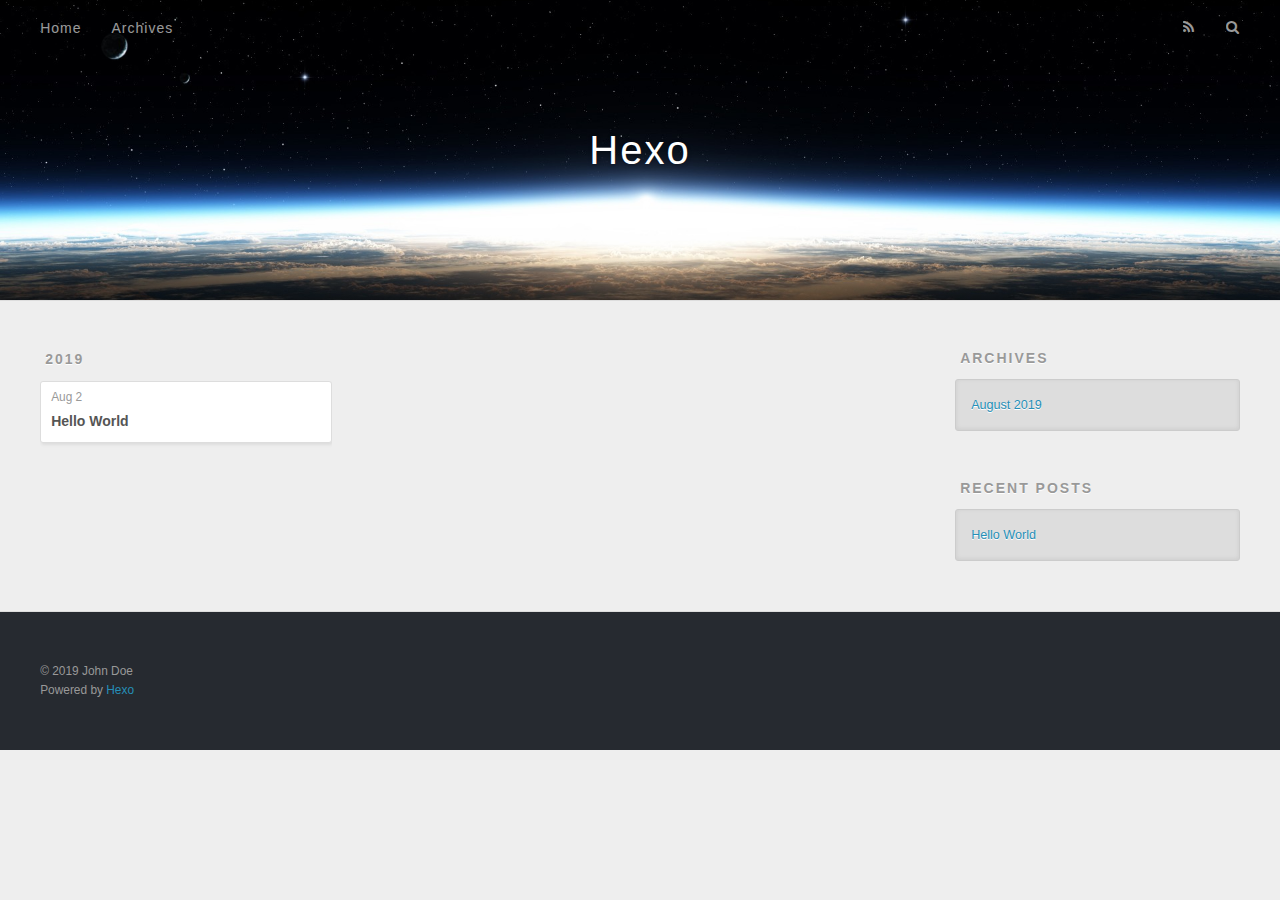
==== archives/index.html @ 75fc67fa "Site updated: 2019-08-02 23:31:08" ====
<!DOCTYPE html>
<html>
<head><meta name="generator" content="Hexo 3.9.0">
  <meta charset="utf-8">
  

  
  <title>Archives | Hexo</title>
  <meta name="viewport" content="width=device-width, initial-scale=1, maximum-scale=1">
  <meta property="og:type" content="website">
<meta property="og:title" content="Hexo">
<meta property="og:url" content="http://yoursite.com/archives/index.html">
<meta property="og:site_name" content="Hexo">
<meta property="og:locale" content="default">
<meta name="twitter:card" content="summary">
<meta name="twitter:title" content="Hexo">
  
    <link rel="alternate" href="/atom.xml" title="Hexo" type="application/atom+xml">
  
  
    <link rel="icon" href="/favicon.png">
  
  
    <link href="//fonts.googleapis.com/css?family=Source+Code+Pro" rel="stylesheet" type="text/css">
  
  <link rel="stylesheet" href="/css/style.css">
</head>
</html>
<body>
  <div id="container">
    <div id="wrap">
      <header id="header">
  <div id="banner"></div>
  <div id="header-outer" class="outer">
    <div id="header-title" class="inner">
      <h1 id="logo-wrap">
        <a href="/" id="logo">Hexo</a>
      </h1>
      
    </div>
    <div id="header-inner" class="inner">
      <nav id="main-nav">
        <a id="main-nav-toggle" class="nav-icon"></a>
        
          <a class="main-nav-link" href="/">Home</a>
        
          <a class="main-nav-link" href="/archives">Archives</a>
        
      </nav>
      <nav id="sub-nav">
        
          <a id="nav-rss-link" class="nav-icon" href="/atom.xml" title="RSS Feed"></a>
        
        <a id="nav-search-btn" class="nav-icon" title="Search"></a>
      </nav>
      <div id="search-form-wrap">
        <form action="//google.com/search" method="get" accept-charset="UTF-8" class="search-form"><input type="search" name="q" class="search-form-input" placeholder="Search"><button type="submit" class="search-form-submit">&#xF002;</button><input type="hidden" name="sitesearch" value="http://yoursite.com"></form>
      </div>
    </div>
  </div>
</header>
      <div class="outer">
        <section id="main">
  
  
    
    
      
      
      <section class="archives-wrap">
        <div class="archive-year-wrap">
          <a href="/archives/2019" class="archive-year">2019</a>
        </div>
        <div class="archives">
    
    <article class="archive-article archive-type-post">
  <div class="archive-article-inner">
    <header class="archive-article-header">
      <a href="/2019/08/02/hello-world/" class="archive-article-date">
  <time datetime="2019-08-02T15:01:56.292Z" itemprop="datePublished">Aug 2</time>
</a>
      
  
    <h1 itemprop="name">
      <a class="archive-article-title" href="/2019/08/02/hello-world/">Hello World</a>
    </h1>
  

    </header>
  </div>
</article>
  
  
    </div></section>
  


</section>
        
          <aside id="sidebar">
  
    

  
    

  
    
  
    
  <div class="widget-wrap">
    <h3 class="widget-title">Archives</h3>
    <div class="widget">
      <ul class="archive-list"><li class="archive-list-item"><a class="archive-list-link" href="/archives/2019/08/">August 2019</a></li></ul>
    </div>
  </div>


  
    
  <div class="widget-wrap">
    <h3 class="widget-title">Recent Posts</h3>
    <div class="widget">
      <ul>
        
          <li>
            <a href="/2019/08/02/hello-world/">Hello World</a>
          </li>
        
      </ul>
    </div>
  </div>

  
</aside>
        
      </div>
      <footer id="footer">
  
  <div class="outer">
    <div id="footer-info" class="inner">
      &copy; 2019 John Doe<br>
      Powered by <a href="http://hexo.io/" target="_blank">Hexo</a>
    </div>
  </div>
</footer>
    </div>
    <nav id="mobile-nav">
  
    <a href="/" class="mobile-nav-link">Home</a>
  
    <a href="/archives" class="mobile-nav-link">Archives</a>
  
</nav>
    

<script src="//ajax.googleapis.com/ajax/libs/jquery/2.0.3/jquery.min.js"></script>


  <link rel="stylesheet" href="/fancybox/jquery.fancybox.css">
  <script src="/fancybox/jquery.fancybox.pack.js"></script>


<script src="/js/script.js"></script>



  </div>
</body>
</html>
---- css/style.css ----
body {
  width: 100%;
}
body:before,
body:after {
  content: "";
  display: table;
}
body:after {
  clear: both;
}
html,
body,
div,
span,
applet,
object,
iframe,
h1,
h2,
h3,
h4,
h5,
h6,
p,
blockquote,
pre,
a,
abbr,
acronym,
address,
big,
cite,
code,
del,
dfn,
em,
img,
ins,
kbd,
q,
s,
samp,
small,
strike,
strong,
sub,
sup,
tt,
var,
dl,
dt,
dd,
ol,
ul,
li,
fieldset,
form,
label,
legend,
table,
caption,
tbody,
tfoot,
thead,
tr,
th,
td {
  margin: 0;
  padding: 0;
  border: 0;
  outline: 0;
  font-weight: inherit;
  font-style: inherit;
  font-family: inherit;
  font-size: 100%;
  vertical-align: baseline;
}
body {
  line-height: 1;
  color: #000;
  background: #fff;
}
ol,
ul {
  list-style: none;
}
table {
  border-collapse: separate;
  border-spacing: 0;
  vertical-align: middle;
}
caption,
th,
td {
  text-align: left;
  font-weight: normal;
  vertical-align: middle;
}
a img {
  border: none;
}
input,
button {
  margin: 0;
  padding: 0;
}
input::-moz-focus-inner,
button::-moz-focus-inner {
  border: 0;
  padding: 0;
}
@font-face {
  font-family: FontAwesome;
  font-style: normal;
  font-weight: normal;
  src: url("fonts/fontawesome-webfont.eot?v=#4.0.3");
  src: url("fonts/fontawesome-webfont.eot?#iefix&v=#4.0.3") format("embedded-opentype"), url("fonts/fontawesome-webfont.woff?v=#4.0.3") format("woff"), url("fonts/fontawesome-webfont.ttf?v=#4.0.3") format("truetype"), url("fonts/fontawesome-webfont.svg#fontawesomeregular?v=#4.0.3") format("svg");
}
html,
body,
#container {
  height: 100%;
}
body {
  background: #eee;
  font: 14px -apple-system, BlinkMacSystemFont, "Segoe UI", "Roboto", "Oxygen", "Ubuntu", "Cantarell", "Fira Sans", "Droid Sans", "Helvetica Neue", sans-serif;
  -webkit-text-size-adjust: 100%;
}
.outer {
  max-width: 1220px;
  margin: 0 auto;
  padding: 0 20px;
}
.outer:before,
.outer:after {
  content: "";
  display: table;
}
.outer:after {
  clear: both;
}
.inner {
  display: inline;
  float: left;
  width: 98.33333333333333%;
  margin: 0 0.833333333333333%;
}
.left,
.alignleft {
  float: left;
}
.right,
.alignright {
  float: right;
}
.clear {
  clear: both;
}
#container {
  position: relative;
}
.mobile-nav-on {
  overflow: hidden;
}
#wrap {
  height: 100%;
  width: 100%;
  position: absolute;
  top: 0;
  left: 0;
  -webkit-transition: 0.2s ease-out;
  -moz-transition: 0.2s ease-out;
  -ms-transition: 0.2s ease-out;
  transition: 0.2s ease-out;
  z-index: 1;
  background: #eee;
}
.mobile-nav-on #wrap {
  left: 280px;
}
@media screen and (min-width: 768px) {
  #main {
    display: inline;
    float: left;
    width: 73.33333333333333%;
    margin: 0 0.833333333333333%;
  }
}
.article-date,
.article-category-link,
.archive-year,
.widget-title {
  text-decoration: none;
  text-transform: uppercase;
  letter-spacing: 2px;
  color: #999;
  margin-bottom: 1em;
  margin-left: 5px;
  line-height: 1em;
  text-shadow: 0 1px #fff;
  font-weight: bold;
}
.article-inner,
.archive-article-inner {
  background: #fff;
  -webkit-box-shadow: 1px 2px 3px #ddd;
  box-shadow: 1px 2px 3px #ddd;
  border: 1px solid #ddd;
  border-radius: 3px;
}
.article-entry h1,
.widget h1 {
  font-size: 2em;
}
.article-entry h2,
.widget h2 {
  font-size: 1.5em;
}
.article-entry h3,
.widget h3 {
  font-size: 1.3em;
}
.article-entry h4,
.widget h4 {
  font-size: 1.2em;
}
.article-entry h5,
.widget h5 {
  font-size: 1em;
}
.article-entry h6,
.widget h6 {
  font-size: 1em;
  color: #999;
}
.article-entry hr,
.widget hr {
  border: 1px dashed #ddd;
}
.article-entry strong,
.widget strong {
  font-weight: bold;
}
.article-entry em,
.widget em,
.article-entry cite,
.widget cite {
  font-style: italic;
}
.article-entry sup,
.widget sup,
.article-entry sub,
.widget sub {
  font-size: 0.75em;
  line-height: 0;
  position: relative;
  vertical-align: baseline;
}
.article-entry sup,
.widget sup {
  top: -0.5em;
}
.article-entry sub,
.widget sub {
  bottom: -0.2em;
}
.article-entry small,
.widget small {
  font-size: 0.85em;
}
.article-entry acronym,
.widget acronym,
.article-entry abbr,
.widget abbr {
  border-bottom: 1px dotted;
}
.article-entry ul,
.widget ul,
.article-entry ol,
.widget ol,
.article-entry dl,
.widget dl {
  margin: 0 20px;
  line-height: 1.6em;
}
.article-entry ul ul,
.widget ul ul,
.article-entry ol ul,
.widget ol ul,
.article-entry ul ol,
.widget ul ol,
.article-entry ol ol,
.widget ol ol {
  margin-top: 0;
  margin-bottom: 0;
}
.article-entry ul,
.widget ul {
  list-style: disc;
}
.article-entry ol,
.widget ol {
  list-style: decimal;
}
.article-entry dt,
.widget dt {
  font-weight: bold;
}
#header {
  height: 300px;
  position: relative;
  border-bottom: 1px solid #ddd;
}
#header:before,
#header:after {
  content: "";
  position: absolute;
  left: 0;
  right: 0;
  height: 40px;
}
#header:before {
  top: 0;
  background: -webkit-linear-gradient(rgba(0,0,0,0.2), transparent);
  background: -moz-linear-gradient(rgba(0,0,0,0.2), transparent);
  background: -ms-linear-gradient(rgba(0,0,0,0.2), transparent);
  background: linear-gradient(rgba(0,0,0,0.2), transparent);
}
#header:after {
  bottom: 0;
  background: -webkit-linear-gradient(transparent, rgba(0,0,0,0.2));
  background: -moz-linear-gradient(transparent, rgba(0,0,0,0.2));
  background: -ms-linear-gradient(transparent, rgba(0,0,0,0.2));
  background: linear-gradient(transparent, rgba(0,0,0,0.2));
}
#header-outer {
  height: 100%;
  position: relative;
}
#header-inner {
  position: relative;
  overflow: hidden;
}
#banner {
  position: absolute;
  top: 0;
  left: 0;
  width: 100%;
  height: 100%;
  background: url("images/banner.jpg") center #000;
  -webkit-background-size: cover;
  -moz-background-size: cover;
  background-size: cover;
  z-index: -1;
}
#header-title {
  text-align: center;
  height: 40px;
  position: absolute;
  top: 50%;
  left: 0;
  margin-top: -20px;
}
#logo,
#subtitle {
  text-decoration: none;
  color: #fff;
  font-weight: 300;
  text-shadow: 0 1px 4px rgba(0,0,0,0.3);
}
#logo {
  font-size: 40px;
  line-height: 40px;
  letter-spacing: 2px;
}
#subtitle {
  font-size: 16px;
  line-height: 16px;
  letter-spacing: 1px;
}
#subtitle-wrap {
  margin-top: 16px;
}
#main-nav {
  float: left;
  margin-left: -15px;
}
.nav-icon,
.main-nav-link {
  float: left;
  color: #fff;
  opacity: 0.6;
  text-decoration: none;
  text-shadow: 0 1px rgba(0,0,0,0.2);
  -webkit-transition: opacity 0.2s;
  -moz-transition: opacity 0.2s;
  -ms-transition: opacity 0.2s;
  transition: opacity 0.2s;
  display: block;
  padding: 20px 15px;
}
.nav-icon:hover,
.main-nav-link:hover {
  opacity: 1;
}
.nav-icon {
  font-family: FontAwesome;
  text-align: center;
  font-size: 14px;
  width: 14px;
  height: 14px;
  padding: 20px 15px;
  position: relative;
  cursor: pointer;
}
.main-nav-link {
  font-weight: 300;
  letter-spacing: 1px;
}
@media screen and (max-width: 479px) {
  .main-nav-link {
    display: none;
  }
}
#main-nav-toggle {
  display: none;
}
#main-nav-toggle:before {
  content: "\f0c9";
}
@media screen and (max-width: 479px) {
  #main-nav-toggle {
    display: block;
  }
}
#sub-nav {
  float: right;
  margin-right: -15px;
}
#nav-rss-link:before {
  content: "\f09e";
}
#nav-search-btn:before {
  content: "\f002";
}
#search-form-wrap {
  position: absolute;
  top: 15px;
  width: 150px;
  height: 30px;
  right: -150px;
  opacity: 0;
  -webkit-transition: 0.2s ease-out;
  -moz-transition: 0.2s ease-out;
  -ms-transition: 0.2s ease-out;
  transition: 0.2s ease-out;
}
#search-form-wrap.on {
  opacity: 1;
  right: 0;
}
@media screen and (max-width: 479px) {
  #search-form-wrap {
    width: 100%;
    right: -100%;
  }
}
.search-form {
  position: absolute;
  top: 0;
  left: 0;
  right: 0;
  background: #fff;
  padding: 5px 15px;
  border-radius: 15px;
  -webkit-box-shadow: 0 0 10px rgba(0,0,0,0.3);
  box-shadow: 0 0 10px rgba(0,0,0,0.3);
}
.search-form-input {
  border: none;
  background: none;
  color: #555;
  width: 100%;
  font: 13px -apple-system, BlinkMacSystemFont, "Segoe UI", "Roboto", "Oxygen", "Ubuntu", "Cantarell", "Fira Sans", "Droid Sans", "Helvetica Neue", sans-serif;
  outline: none;
}
.search-form-input::-webkit-search-results-decoration,
.search-form-input::-webkit-search-cancel-button {
  -webkit-appearance: none;
}
.search-form-submit {
  position: absolute;
  top: 50%;
  right: 10px;
  margin-top: -7px;
  font: 13px FontAwesome;
  border: none;
  background: none;
  color: #bbb;
  cursor: pointer;
}
.search-form-submit:hover,
.search-form-submit:focus {
  color: #777;
}
.article {
  margin: 50px 0;
}
.article-inner {
  overflow: hidden;
}
.article-meta:before,
.article-meta:after {
  content: "";
  display: table;
}
.article-meta:after {
  clear: both;
}
.article-date {
  float: left;
}
.article-category {
  float: left;
  line-height: 1em;
  color: #ccc;
  text-shadow: 0 1px #fff;
  margin-left: 8px;
}
.article-category:before {
  content: "\2022";
}
.article-category-link {
  margin: 0 12px 1em;
}
.article-header {
  padding: 20px 20px 0;
}
.article-title {
  text-decoration: none;
  font-size: 2em;
  font-weight: bold;
  color: #555;
  line-height: 1.1em;
  -webkit-transition: color 0.2s;
  -moz-transition: color 0.2s;
  -ms-transition: color 0.2s;
  transition: color 0.2s;
}
a.article-title:hover {
  color: #258fb8;
}
.article-entry {
  color: #555;
  padding: 0 20px;
}
.article-entry:before,
.article-entry:after {
  content: "";
  display: table;
}
.article-entry:after {
  clear: both;
}
.article-entry p,
.article-entry table {
  line-height: 1.6em;
  margin: 1.6em 0;
}
.article-entry h1,
.article-entry h2,
.article-entry h3,
.article-entry h4,
.article-entry h5,
.article-entry h6 {
  font-weight: bold;
}
.article-entry h1,
.article-entry h2,
.article-entry h3,
.article-entry h4,
.article-entry h5,
.article-entry h6 {
  line-height: 1.1em;
  margin: 1.1em 0;
}
.article-entry a {
  color: #258fb8;
  text-decoration: none;
}
.article-entry a:hover {
  text-decoration: underline;
}
.article-entry ul,
.article-entry ol,
.article-entry dl {
  margin-top: 1.6em;
  margin-bottom: 1.6em;
}
.article-entry img,
.article-entry video {
  max-width: 100%;
  height: auto;
  display: block;
  margin: auto;
}
.article-entry iframe {
  border: none;
}
.article-entry table {
  width: 100%;
  border-collapse: collapse;
  border-spacing: 0;
}
.article-entry th {
  font-weight: bold;
  border-bottom: 3px solid #ddd;
  padding-bottom: 0.5em;
}
.article-entry td {
  border-bottom: 1px solid #ddd;
  padding: 10px 0;
}
.article-entry blockquote {
  font-family: Georgia, "Times New Roman", serif;
  font-size: 1.4em;
  margin: 1.6em 20px;
  text-align: center;
}
.article-entry blockquote footer {
  font-size: 14px;
  margin: 1.6em 0;
  font-family: -apple-system, BlinkMacSystemFont, "Segoe UI", "Roboto", "Oxygen", "Ubuntu", "Cantarell", "Fira Sans", "Droid Sans", "Helvetica Neue", sans-serif;
}
.article-entry blockquote footer cite:before {
  content: "—";
  padding: 0 0.5em;
}
.article-entry .pullquote {
  text-align: left;
  width: 45%;
  margin: 0;
}
.article-entry .pullquote.left {
  margin-left: 0.5em;
  margin-right: 1em;
}
.article-entry .pullquote.right {
  margin-right: 0.5em;
  margin-left: 1em;
}
.article-entry .caption {
  color: #999;
  display: block;
  font-size: 0.9em;
  margin-top: 0.5em;
  position: relative;
  text-align: center;
}
.article-entry .video-container {
  position: relative;
  padding-top: 56.25%;
  height: 0;
  overflow: hidden;
}
.article-entry .video-container iframe,
.article-entry .video-container object,
.article-entry .video-container embed {
  position: absolute;
  top: 0;
  left: 0;
  width: 100%;
  height: 100%;
  margin-top: 0;
}
.article-more-link a {
  display: inline-block;
  line-height: 1em;
  padding: 6px 15px;
  border-radius: 15px;
  background: #eee;
  color: #999;
  text-shadow: 0 1px #fff;
  text-decoration: none;
}
.article-more-link a:hover {
  background: #258fb8;
  color: #fff;
  text-decoration: none;
  text-shadow: 0 1px #1e7293;
}
.article-footer {
  font-size: 0.85em;
  line-height: 1.6em;
  border-top: 1px solid #ddd;
  padding-top: 1.6em;
  margin: 0 20px 20px;
}
.article-footer:before,
.article-footer:after {
  content: "";
  display: table;
}
.article-footer:after {
  clear: both;
}
.article-footer a {
  color: #999;
  text-decoration: none;
}
.article-footer a:hover {
  color: #555;
}
.article-tag-list-item {
  float: left;
  margin-right: 10px;
}
.article-tag-list-link:before {
  content: "#";
}
.article-comment-link {
  float: right;
}
.article-comment-link:before {
  content: "\f075";
  font-family: FontAwesome;
  padding-right: 8px;
}
.article-share-link {
  cursor: pointer;
  float: right;
  margin-left: 20px;
}
.article-share-link:before {
  content: "\f064";
  font-family: FontAwesome;
  padding-right: 6px;
}
#article-nav {
  position: relative;
}
#article-nav:before,
#article-nav:after {
  content: "";
  display: table;
}
#article-nav:after {
  clear: both;
}
@media screen and (min-width: 768px) {
  #article-nav {
    margin: 50px 0;
  }
  #article-nav:before {
    width: 8px;
    height: 8px;
    position: absolute;
    top: 50%;
    left: 50%;
    margin-top: -4px;
    margin-left: -4px;
    content: "";
    border-radius: 50%;
    background: #ddd;
    -webkit-box-shadow: 0 1px 2px #fff;
    box-shadow: 0 1px 2px #fff;
  }
}
.article-nav-link-wrap {
  text-decoration: none;
  text-shadow: 0 1px #fff;
  color: #999;
  -webkit-box-sizing: border-box;
  -moz-box-sizing: border-box;
  box-sizing: border-box;
  margin-top: 50px;
  text-align: center;
  display: block;
}
.article-nav-link-wrap:hover {
  color: #555;
}
@media screen and (min-width: 768px) {
  .article-nav-link-wrap {
    width: 50%;
    margin-top: 0;
  }
}
@media screen and (min-width: 768px) {
  #article-nav-newer {
    float: left;
    text-align: right;
    padding-right: 20px;
  }
}
@media screen and (min-width: 768px) {
  #article-nav-older {
    float: right;
    text-align: left;
    padding-left: 20px;
  }
}
.article-nav-caption {
  text-transform: uppercase;
  letter-spacing: 2px;
  color: #ddd;
  line-height: 1em;
  font-weight: bold;
}
#article-nav-newer .article-nav-caption {
  margin-right: -2px;
}
.article-nav-title {
  font-size: 0.85em;
  line-height: 1.6em;
  margin-top: 0.5em;
}
.article-share-box {
  position: absolute;
  display: none;
  background: #fff;
  -webkit-box-shadow: 1px 2px 10px rgba(0,0,0,0.2);
  box-shadow: 1px 2px 10px rgba(0,0,0,0.2);
  border-radius: 3px;
  margin-left: -145px;
  overflow: hidden;
  z-index: 1;
}
.article-share-box.on {
  display: block;
}
.article-share-input {
  width: 100%;
  background: none;
  -webkit-box-sizing: border-box;
  -moz-box-sizing: border-box;
  box-sizing: border-box;
  font: 14px -apple-system, BlinkMacSystemFont, "Segoe UI", "Roboto", "Oxygen", "Ubuntu", "Cantarell", "Fira Sans", "Droid Sans", "Helvetica Neue", sans-serif;
  padding: 0 15px;
  color: #555;
  outline: none;
  border: 1px solid #ddd;
  border-radius: 3px 3px 0 0;
  height: 36px;
  line-height: 36px;
}
.article-share-links {
  background: #eee;
}
.article-share-links:before,
.article-share-links:after {
  content: "";
  display: table;
}
.article-share-links:after {
  clear: both;
}
.article-share-twitter,
.article-share-facebook,
.article-share-pinterest,
.article-share-google {
  width: 50px;
  height: 36px;
  display: block;
  float: left;
  position: relative;
  color: #999;
  text-shadow: 0 1px #fff;
}
.article-share-twitter:before,
.article-share-facebook:before,
.article-share-pinterest:before,
.article-share-google:before {
  font-size: 20px;
  font-family: FontAwesome;
  width: 20px;
  height: 20px;
  position: absolute;
  top: 50%;
  left: 50%;
  margin-top: -10px;
  margin-left: -10px;
  text-align: center;
}
.article-share-twitter:hover,
.article-share-facebook:hover,
.article-share-pinterest:hover,
.article-share-google:hover {
  color: #fff;
}
.article-share-twitter:before {
  content: "\f099";
}
.article-share-twitter:hover {
  background: #00aced;
  text-shadow: 0 1px #008abe;
}
.article-share-facebook:before {
  content: "\f09a";
}
.article-share-facebook:hover {
  background: #3b5998;
  text-shadow: 0 1px #2f477a;
}
.article-share-pinterest:before {
  content: "\f0d2";
}
.article-share-pinterest:hover {
  background: #cb2027;
  text-shadow: 0 1px #a21a1f;
}
.article-share-google:before {
  content: "\f0d5";
}
.article-share-google:hover {
  background: #dd4b39;
  text-shadow: 0 1px #be3221;
}
.article-gallery {
  background: #000;
  position: relative;
}
.article-gallery-photos {
  position: relative;
  overflow: hidden;
}
.article-gallery-img {
  display: none;
  max-width: 100%;
}
.article-gallery-img:first-child {
  display: block;
}
.article-gallery-img.loaded {
  position: absolute;
  display: block;
}
.article-gallery-img img {
  display: block;
  max-width: 100%;
  margin: 0 auto;
}
#comments {
  background: #fff;
  -webkit-box-shadow: 1px 2px 3px #ddd;
  box-shadow: 1px 2px 3px #ddd;
  padding: 20px;
  border: 1px solid #ddd;
  border-radius: 3px;
  margin: 50px 0;
}
#comments a {
  color: #258fb8;
}
.archives-wrap {
  margin: 50px 0;
}
.archives:before,
.archives:after {
  content: "";
  display: table;
}
.archives:after {
  clear: both;
}
.archive-year-wrap {
  margin-bottom: 1em;
}
.archives {
  -webkit-column-gap: 10px;
  -moz-column-gap: 10px;
  column-gap: 10px;
}
@media screen and (min-width: 480px) and (max-width: 767px) {
  .archives {
    -webkit-column-count: 2;
    -moz-column-count: 2;
    column-count: 2;
  }
}
@media screen and (min-width: 768px) {
  .archives {
    -webkit-column-count: 3;
    -moz-column-count: 3;
    column-count: 3;
  }
}
.archive-article {
  -webkit-column-break-inside: avoid;
  page-break-inside: avoid;
  overflow: hidden;
  break-inside: avoid-column;
}
.archive-article-inner {
  padding: 10px;
  margin-bottom: 15px;
}
.archive-article-title {
  text-decoration: none;
  font-weight: bold;
  color: #555;
  -webkit-transition: color 0.2s;
  -moz-transition: color 0.2s;
  -ms-transition: color 0.2s;
  transition: color 0.2s;
  line-height: 1.6em;
}
.archive-article-title:hover {
  color: #258fb8;
}
.archive-article-footer {
  margin-top: 1em;
}
.archive-article-date {
  color: #999;
  text-decoration: none;
  font-size: 0.85em;
  line-height: 1em;
  margin-bottom: 0.5em;
  display: block;
}
#page-nav {
  margin: 50px auto;
  background: #fff;
  -webkit-box-shadow: 1px 2px 3px #ddd;
  box-shadow: 1px 2px 3px #ddd;
  border: 1px solid #ddd;
  border-radius: 3px;
  text-align: center;
  color: #999;
  overflow: hidden;
}
#page-nav:before,
#page-nav:after {
  content: "";
  display: table;
}
#page-nav:after {
  clear: both;
}
#page-nav a,
#page-nav span {
  padding: 10px 20px;
  line-height: 1;
  height: 2ex;
}
#page-nav a {
  color: #999;
  text-decoration: none;
}
#page-nav a:hover {
  background: #999;
  color: #fff;
}
#page-nav .prev {
  float: left;
}
#page-nav .next {
  float: right;
}
#page-nav .page-number {
  display: inline-block;
}
@media screen and (max-width: 479px) {
  #page-nav .page-number {
    display: none;
  }
}
#page-nav .current {
  color: #555;
  font-weight: bold;
}
#page-nav .space {
  color: #ddd;
}
#footer {
  background: #262a30;
  padding: 50px 0;
  border-top: 1px solid #ddd;
  color: #999;
}
#footer a {
  color: #258fb8;
  text-decoration: none;
}
#footer a:hover {
  text-decoration: underline;
}
#footer-info {
  line-height: 1.6em;
  font-size: 0.85em;
}
.article-entry pre,
.article-entry .highlight {
  background: #2d2d2d;
  margin: 0 -20px;
  padding: 15px 20px;
  border-style: solid;
  border-color: #ddd;
  border-width: 1px 0;
  overflow: auto;
  color: #ccc;
  line-height: 22.400000000000002px;
}
.article-entry .highlight .gutter pre,
.article-entry .gist .gist-file .gist-data .line-numbers {
  color: #666;
  font-size: 0.85em;
}
.article-entry pre,
.article-entry code {
  font-family: "Source Code Pro", Consolas, Monaco, Menlo, Consolas, monospace;
}
.article-entry code {
  background: #eee;
  text-shadow: 0 1px #fff;
  padding: 0 0.3em;
}
.article-entry pre code {
  background: none;
  text-shadow: none;
  padding: 0;
}
.article-entry .highlight pre {
  border: none;
  margin: 0;
  padding: 0;
}
.article-entry .highlight table {
  margin: 0;
  width: auto;
}
.article-entry .highlight td {
  border: none;
  padding: 0;
}
.article-entry .highlight figcaption {
  font-size: 0.85em;
  color: #999;
  line-height: 1em;
  margin-bottom: 1em;
}
.article-entry .highlight figcaption:before,
.article-entry .highlight figcaption:after {
  content: "";
  display: table;
}
.article-entry .highlight figcaption:after {
  clear: both;
}
.article-entry .highlight figcaption a {
  float: right;
}
.article-entry .highlight .gutter pre {
  text-align: right;
  padding-right: 20px;
}
.article-entry .highlight .line {
  height: 22.400000000000002px;
}
.article-entry .highlight .line.marked {
  background: #515151;
}
.article-entry .gist {
  margin: 0 -20px;
  border-style: solid;
  border-color: #ddd;
  border-width: 1px 0;
  background: #2d2d2d;
  padding: 15px 20px 15px 0;
}
.article-entry .gist .gist-file {
  border: none;
  font-family: "Source Code Pro", Consolas, Monaco, Menlo, Consolas, monospace;
  margin: 0;
}
.article-entry .gist .gist-file .gist-data {
  background: none;
  border: none;
}
.article-entry .gist .gist-file .gist-data .line-numbers {
  background: none;
  border: none;
  padding: 0 20px 0 0;
}
.article-entry .gist .gist-file .gist-data .line-data {
  padding: 0 !important;
}
.article-entry .gist .gist-file .highlight {
  margin: 0;
  padding: 0;
  border: none;
}
.article-entry .gist .gist-file .gist-meta {
  background: #2d2d2d;
  color: #999;
  font: 0.85em -apple-system, BlinkMacSystemFont, "Segoe UI", "Roboto", "Oxygen", "Ubuntu", "Cantarell", "Fira Sans", "Droid Sans", "Helvetica Neue", sans-serif;
  text-shadow: 0 0;
  padding: 0;
  margin-top: 1em;
  margin-left: 20px;
}
.article-entry .gist .gist-file .gist-meta a {
  color: #258fb8;
  font-weight: normal;
}
.article-entry .gist .gist-file .gist-meta a:hover {
  text-decoration: underline;
}
pre .comment,
pre .title {
  color: #999;
}
pre .variable,
pre .attribute,
pre .tag,
pre .regexp,
pre .ruby .constant,
pre .xml .tag .title,
pre .xml .pi,
pre .xml .doctype,
pre .html .doctype,
pre .css .id,
pre .css .class,
pre .css .pseudo {
  color: #f2777a;
}
pre .number,
pre .preprocessor,
pre .built_in,
pre .literal,
pre .params,
pre .constant {
  color: #f99157;
}
pre .class,
pre .ruby .class .title,
pre .css .rules .attribute {
  color: #9c9;
}
pre .string,
pre .value,
pre .inheritance,
pre .header,
pre .ruby .symbol,
pre .xml .cdata {
  color: #9c9;
}
pre .css .hexcolor {
  color: #6cc;
}
pre .function,
pre .python .decorator,
pre .python .title,
pre .ruby .function .title,
pre .ruby .title .keyword,
pre .perl .sub,
pre .javascript .title,
pre .coffeescript .title {
  color: #69c;
}
pre .keyword,
pre .javascript .function {
  color: #c9c;
}
@media screen and (max-width: 479px) {
  #mobile-nav {
    position: absolute;
    top: 0;
    left: 0;
    width: 280px;
    height: 100%;
    background: #191919;
    border-right: 1px solid #fff;
  }
}
@media screen and (max-width: 479px) {
  .mobile-nav-link {
    display: block;
    color: #999;
    text-decoration: none;
    padding: 15px 20px;
    font-weight: bold;
  }
  .mobile-nav-link:hover {
    color: #fff;
  }
}
@media screen and (min-width: 768px) {
  #sidebar {
    display: inline;
    float: left;
    width: 23.333333333333332%;
    margin: 0 0.833333333333333%;
  }
}
.widget-wrap {
  margin: 50px 0;
}
.widget {
  color: #777;
  text-shadow: 0 1px #fff;
  background: #ddd;
  -webkit-box-shadow: 0 -1px 4px #ccc inset;
  box-shadow: 0 -1px 4px #ccc inset;
  border: 1px solid #ccc;
  padding: 15px;
  border-radius: 3px;
}
.widget a {
  color: #258fb8;
  text-decoration: none;
}
.widget a:hover {
  text-decoration: underline;
}
.widget ul ul,
.widget ol ul,
.widget dl ul,
.widget ul ol,
.widget ol ol,
.widget dl ol,
.widget ul dl,
.widget ol dl,
.widget dl dl {
  margin-left: 15px;
  list-style: disc;
}
.widget {
  line-height: 1.6em;
  word-wrap: break-word;
  font-size: 0.9em;
}
.widget ul,
.widget ol {
  list-style: none;
  margin: 0;
}
.widget ul ul,
.widget ol ul,
.widget ul ol,
.widget ol ol {
  margin: 0 20px;
}
.widget ul ul,
.widget ol ul {
  list-style: disc;
}
.widget ul ol,
.widget ol ol {
  list-style: decimal;
}
.category-list-count,
.tag-list-count,
.archive-list-count {
  padding-left: 5px;
  color: #999;
  font-size: 0.85em;
}
.category-list-count:before,
.tag-list-count:before,
.archive-list-count:before {
  content: "(";
}
.category-list-count:after,
.tag-list-count:after,
.archive-list-count:after {
  content: ")";
}
.tagcloud a {
  margin-right: 5px;
  display: inline-block;
}
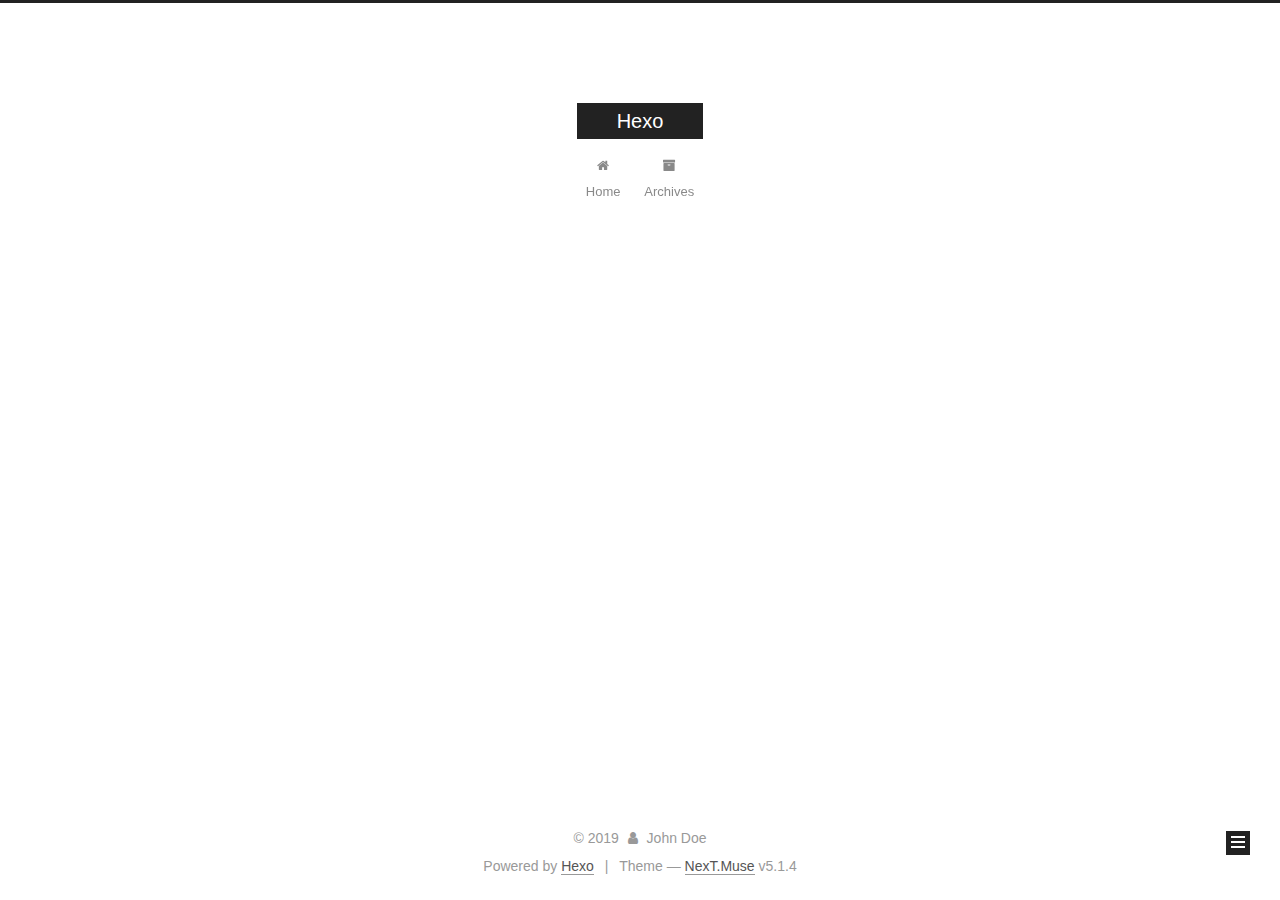
==== commit 41d12e98: "Site updated: 2019-08-03 11:44:57" ====
--- a/archives/index.html
+++ b/archives/index.html
@@ -1,170 +1,549 @@
 <!DOCTYPE html>
-<html>
+
+
+
+  
+
+
+<html class="theme-next muse use-motion" lang>
 <head><meta name="generator" content="Hexo 3.9.0">
-  <meta charset="utf-8">
-  
-
-  
-  <title>Archives | Hexo</title>
-  <meta name="viewport" content="width=device-width, initial-scale=1, maximum-scale=1">
-  <meta property="og:type" content="website">
+  <meta charset="UTF-8">
+<meta http-equiv="X-UA-Compatible" content="IE=edge">
+<meta name="viewport" content="width=device-width, initial-scale=1, maximum-scale=1">
+<meta name="theme-color" content="#222">
+
+
+
+
+
+
+
+
+
+<meta http-equiv="Cache-Control" content="no-transform">
+<meta http-equiv="Cache-Control" content="no-siteapp">
+
+
+
+
+
+
+
+
+
+
+
+
+
+
+
+
+  
+  
+  <link href="/lib/fancybox/source/jquery.fancybox.css?v=2.1.5" rel="stylesheet" type="text/css">
+
+
+
+
+
+
+
+<link href="/lib/font-awesome/css/font-awesome.min.css?v=4.6.2" rel="stylesheet" type="text/css">
+
+<link href="/css/main.css?v=5.1.4" rel="stylesheet" type="text/css">
+
+
+  <link rel="apple-touch-icon" sizes="180x180" href="/images/apple-touch-icon-next.png?v=5.1.4">
+
+
+  <link rel="icon" type="image/png" sizes="32x32" href="/images/favicon-32x32-next.png?v=5.1.4">
+
+
+  <link rel="icon" type="image/png" sizes="16x16" href="/images/favicon-16x16-next.png?v=5.1.4">
+
+
+  <link rel="mask-icon" href="/images/logo.svg?v=5.1.4" color="#222">
+
+
+
+
+
+  <meta name="keywords" content="Hexo, NexT">
+
+
+
+
+
+
+
+
+
+
+<meta property="og:type" content="website">
 <meta property="og:title" content="Hexo">
 <meta property="og:url" content="http://yoursite.com/archives/index.html">
 <meta property="og:site_name" content="Hexo">
 <meta property="og:locale" content="default">
 <meta name="twitter:card" content="summary">
 <meta name="twitter:title" content="Hexo">
-  
-    <link rel="alternate" href="/atom.xml" title="Hexo" type="application/atom+xml">
-  
-  
-    <link rel="icon" href="/favicon.png">
-  
-  
-    <link href="//fonts.googleapis.com/css?family=Source+Code+Pro" rel="stylesheet" type="text/css">
-  
-  <link rel="stylesheet" href="/css/style.css">
+
+
+
+<script type="text/javascript" id="hexo.configurations">
+  var NexT = window.NexT || {};
+  var CONFIG = {
+    root: '/',
+    scheme: 'Muse',
+    version: '5.1.4',
+    sidebar: {"position":"left","display":"post","offset":12,"b2t":false,"scrollpercent":false,"onmobile":false},
+    fancybox: true,
+    tabs: true,
+    motion: {"enable":true,"async":false,"transition":{"post_block":"fadeIn","post_header":"slideDownIn","post_body":"slideDownIn","coll_header":"slideLeftIn","sidebar":"slideUpIn"}},
+    duoshuo: {
+      userId: '0',
+      author: 'Author'
+    },
+    algolia: {
+      applicationID: '',
+      apiKey: '',
+      indexName: '',
+      hits: {"per_page":10},
+      labels: {"input_placeholder":"Search for Posts","hits_empty":"We didn't find any results for the search: ${query}","hits_stats":"${hits} results found in ${time} ms"}
+    }
+  };
+</script>
+
+
+
+  <link rel="canonical" href="http://yoursite.com/archives/">
+
+
+
+
+
+  <title>Archive | Hexo</title>
+  
+
+
+
+
+
+
+
+
 </head>
-</html>
-<body>
-  <div id="container">
-    <div id="wrap">
-      <header id="header">
-  <div id="banner"></div>
-  <div id="header-outer" class="outer">
-    <div id="header-title" class="inner">
-      <h1 id="logo-wrap">
-        <a href="/" id="logo">Hexo</a>
-      </h1>
-      
+
+<body itemscope itemtype="http://schema.org/WebPage" lang="default">
+
+  
+  
+    
+  
+
+  <div class="container sidebar-position-left page-archive">
+    <div class="headband"></div>
+
+    <header id="header" class="header" itemscope itemtype="http://schema.org/WPHeader">
+      <div class="header-inner"><div class="site-brand-wrapper">
+  <div class="site-meta ">
+    
+
+    <div class="custom-logo-site-title">
+      <a href="/" class="brand" rel="start">
+        <span class="logo-line-before"><i></i></span>
+        <span class="site-title">Hexo</span>
+        <span class="logo-line-after"><i></i></span>
+      </a>
     </div>
-    <div id="header-inner" class="inner">
-      <nav id="main-nav">
-        <a id="main-nav-toggle" class="nav-icon"></a>
-        
-          <a class="main-nav-link" href="/">Home</a>
-        
-          <a class="main-nav-link" href="/archives">Archives</a>
-        
-      </nav>
-      <nav id="sub-nav">
-        
-          <a id="nav-rss-link" class="nav-icon" href="/atom.xml" title="RSS Feed"></a>
-        
-        <a id="nav-search-btn" class="nav-icon" title="Search"></a>
-      </nav>
-      <div id="search-form-wrap">
-        <form action="//google.com/search" method="get" accept-charset="UTF-8" class="search-form"><input type="search" name="q" class="search-form-input" placeholder="Search"><button type="submit" class="search-form-submit">&#xF002;</button><input type="hidden" name="sitesearch" value="http://yoursite.com"></form>
+      
+        <p class="site-subtitle"></p>
+      
+  </div>
+
+  <div class="site-nav-toggle">
+    <button>
+      <span class="btn-bar"></span>
+      <span class="btn-bar"></span>
+      <span class="btn-bar"></span>
+    </button>
+  </div>
+</div>
+
+<nav class="site-nav">
+  
+
+  
+    <ul id="menu" class="menu">
+      
+        
+        <li class="menu-item menu-item-home">
+          <a href="/" rel="section">
+            
+              <i class="menu-item-icon fa fa-fw fa-home"></i> <br>
+            
+            Home
+          </a>
+        </li>
+      
+        
+        <li class="menu-item menu-item-archives">
+          <a href="/archives/" rel="section">
+            
+              <i class="menu-item-icon fa fa-fw fa-archive"></i> <br>
+            
+            Archives
+          </a>
+        </li>
+      
+
+      
+    </ul>
+  
+
+  
+</nav>
+
+
+
+ </div>
+    </header>
+
+    <main id="main" class="main">
+      <div class="main-inner">
+        <div class="content-wrap">
+          <div id="content" class="content">
+            
+
+  
+  
+  
+  <div class="post-block archive">
+    <div id="posts" class="posts-collapse">
+      <span class="archive-move-on"></span>
+
+      <span class="archive-page-counter">
+        
+        
+        
+          
+        
+        Um..! 1 post. Keep on posting.
+      </span>
+
+      
+
+        
+        
+        
+
+        
+          
+          <div class="collection-title">
+            <h1 class="archive-year" id="archive-year-2019">2019</h1>
+          </div>
+        
+        
+
+        
+
+  <article class="post post-type-normal" itemscope itemtype="http://schema.org/Article">
+    <header class="post-header">
+
+      <h2 class="post-title">
+        
+            <a class="post-title-link" href="/2019/08/02/hello-world/" itemprop="url">
+              
+                <span itemprop="name">Hello World</span>
+              
+            </a>
+        
+      </h2>
+
+      <div class="post-meta">
+        <time class="post-time" itemprop="dateCreated" datetime="2019-08-02T23:01:56+08:00" content="2019-08-02">
+          08-02
+        </time>
       </div>
+
+    </header>
+  </article>
+
+
+
+      
+
     </div>
   </div>
-</header>
-      <div class="outer">
-        <section id="main">
-  
-  
-    
-    
-      
-      
-      <section class="archives-wrap">
-        <div class="archive-year-wrap">
-          <a href="/archives/2019" class="archive-year">2019</a>
+  
+  
+  
+
+  
+
+
+
+          </div>
+          
+
+
+          
+
         </div>
-        <div class="archives">
-    
-    <article class="archive-article archive-type-post">
-  <div class="archive-article-inner">
-    <header class="archive-article-header">
-      <a href="/2019/08/02/hello-world/" class="archive-article-date">
-  <time datetime="2019-08-02T15:01:56.292Z" itemprop="datePublished">Aug 2</time>
-</a>
-      
-  
-    <h1 itemprop="name">
-      <a class="archive-article-title" href="/2019/08/02/hello-world/">Hello World</a>
-    </h1>
-  
-
-    </header>
-  </div>
-</article>
-  
-  
-    </div></section>
-  
-
-
-</section>
-        
-          <aside id="sidebar">
-  
-    
-
-  
-    
-
-  
-    
-  
-    
-  <div class="widget-wrap">
-    <h3 class="widget-title">Archives</h3>
-    <div class="widget">
-      <ul class="archive-list"><li class="archive-list-item"><a class="archive-list-link" href="/archives/2019/08/">August 2019</a></li></ul>
+        
+          
+  
+  <div class="sidebar-toggle">
+    <div class="sidebar-toggle-line-wrap">
+      <span class="sidebar-toggle-line sidebar-toggle-line-first"></span>
+      <span class="sidebar-toggle-line sidebar-toggle-line-middle"></span>
+      <span class="sidebar-toggle-line sidebar-toggle-line-last"></span>
     </div>
   </div>
 
-
-  
+  <aside id="sidebar" class="sidebar">
     
-  <div class="widget-wrap">
-    <h3 class="widget-title">Recent Posts</h3>
-    <div class="widget">
-      <ul>
-        
-          <li>
-            <a href="/2019/08/02/hello-world/">Hello World</a>
-          </li>
-        
-      </ul>
+    <div class="sidebar-inner">
+
+      
+
+      
+
+      <section class="site-overview-wrap sidebar-panel sidebar-panel-active">
+        <div class="site-overview">
+          <div class="site-author motion-element" itemprop="author" itemscope itemtype="http://schema.org/Person">
+            
+              <p class="site-author-name" itemprop="name">John Doe</p>
+              <p class="site-description motion-element" itemprop="description"></p>
+          </div>
+
+          <nav class="site-state motion-element">
+
+            
+              <div class="site-state-item site-state-posts">
+              
+                <a href="/archives/">
+              
+                  <span class="site-state-item-count">1</span>
+                  <span class="site-state-item-name">posts</span>
+                </a>
+              </div>
+            
+
+            
+
+            
+
+          </nav>
+
+          
+
+          
+
+          
+          
+
+          
+          
+
+          
+
+        </div>
+      </section>
+
+      
+
+      
+
     </div>
+  </aside>
+
+
+        
+      </div>
+    </main>
+
+    <footer id="footer" class="footer">
+      <div class="footer-inner">
+        <div class="copyright">&copy; <span itemprop="copyrightYear">2019</span>
+  <span class="with-love">
+    <i class="fa fa-user"></i>
+  </span>
+  <span class="author" itemprop="copyrightHolder">John Doe</span>
+
+  
+</div>
+
+
+  <div class="powered-by">Powered by <a class="theme-link" target="_blank" href="https://hexo.io">Hexo</a></div>
+
+
+
+  <span class="post-meta-divider">|</span>
+
+
+
+  <div class="theme-info">Theme &mdash; <a class="theme-link" target="_blank" href="https://github.com/iissnan/hexo-theme-next">NexT.Muse</a> v5.1.4</div>
+
+
+
+
+        
+
+
+
+
+
+
+
+        
+      </div>
+    </footer>
+
+    
+      <div class="back-to-top">
+        <i class="fa fa-arrow-up"></i>
+        
+      </div>
+    
+
+    
+
   </div>
 
   
-</aside>
-        
-      </div>
-      <footer id="footer">
-  
-  <div class="outer">
-    <div id="footer-info" class="inner">
-      &copy; 2019 John Doe<br>
-      Powered by <a href="http://hexo.io/" target="_blank">Hexo</a>
-    </div>
-  </div>
-</footer>
-    </div>
-    <nav id="mobile-nav">
-  
-    <a href="/" class="mobile-nav-link">Home</a>
-  
-    <a href="/archives" class="mobile-nav-link">Archives</a>
-  
-</nav>
-    
-
-<script src="//ajax.googleapis.com/ajax/libs/jquery/2.0.3/jquery.min.js"></script>
-
-
-  <link rel="stylesheet" href="/fancybox/jquery.fancybox.css">
-  <script src="/fancybox/jquery.fancybox.pack.js"></script>
-
-
-<script src="/js/script.js"></script>
-
-
-
-  </div>
+
+<script type="text/javascript">
+  if (Object.prototype.toString.call(window.Promise) !== '[object Function]') {
+    window.Promise = null;
+  }
+</script>
+
+
+
+
+
+
+
+
+
+  
+
+
+
+
+
+
+
+
+
+
+
+
+  
+  
+    <script type="text/javascript" src="/lib/jquery/index.js?v=2.1.3"></script>
+  
+
+  
+  
+    <script type="text/javascript" src="/lib/fastclick/lib/fastclick.min.js?v=1.0.6"></script>
+  
+
+  
+  
+    <script type="text/javascript" src="/lib/jquery_lazyload/jquery.lazyload.js?v=1.9.7"></script>
+  
+
+  
+  
+    <script type="text/javascript" src="/lib/velocity/velocity.min.js?v=1.2.1"></script>
+  
+
+  
+  
+    <script type="text/javascript" src="/lib/velocity/velocity.ui.min.js?v=1.2.1"></script>
+  
+
+  
+  
+    <script type="text/javascript" src="/lib/fancybox/source/jquery.fancybox.pack.js?v=2.1.5"></script>
+  
+
+
+  
+
+
+  <script type="text/javascript" src="/js/src/utils.js?v=5.1.4"></script>
+
+  <script type="text/javascript" src="/js/src/motion.js?v=5.1.4"></script>
+
+
+
+  
+  
+
+  
+
+  
+
+
+  <script type="text/javascript" src="/js/src/bootstrap.js?v=5.1.4"></script>
+
+
+
+  
+
+
+  
+
+
+
+
+	
+
+
+
+
+
+  
+
+
+
+
+
+  
+
+
+
+
+
+
+
+
+
+
+
+
+  
+
+
+
+
+
+  
+
+  
+
+  
+
+  
+  
+
+  
+
+  
+
+  
+
 </body>
-</html>+</html>
--- a/css/main.css
+++ b/css/main.css
@@ -0,0 +1,2662 @@
+/* normalize.css v3.0.2 | MIT License | git.io/normalize */
+html {
+  font-family: sans-serif; /* 1 */
+  -ms-text-size-adjust: 100%; /* 2 */
+  -webkit-text-size-adjust: 100%; /* 2 */
+}
+body {
+  margin: 0;
+}
+article,
+aside,
+details,
+figcaption,
+figure,
+footer,
+header,
+hgroup,
+main,
+menu,
+nav,
+section,
+summary {
+  display: block;
+}
+audio,
+canvas,
+progress,
+video {
+  display: inline-block; /* 1 */
+  vertical-align: baseline; /* 2 */
+}
+audio:not([controls]) {
+  display: none;
+  height: 0;
+}
+[hidden],
+template {
+  display: none;
+}
+a {
+  background-color: transparent;
+}
+a:active,
+a:hover {
+  outline: 0;
+}
+abbr[title] {
+  border-bottom: 1px dotted;
+}
+b,
+strong {
+  font-weight: bold;
+}
+dfn {
+  font-style: italic;
+}
+h1 {
+  font-size: 2em;
+  margin: 0.67em 0;
+}
+mark {
+  background: #ff0;
+  color: #000;
+}
+small {
+  font-size: 80%;
+}
+sub,
+sup {
+  font-size: 75%;
+  line-height: 0;
+  position: relative;
+  vertical-align: baseline;
+}
+sup {
+  top: -0.5em;
+}
+sub {
+  bottom: -0.25em;
+}
+img {
+  border: 0;
+}
+svg:not(:root) {
+  overflow: hidden;
+}
+figure {
+  margin: 1em 40px;
+}
+hr {
+  -moz-box-sizing: content-box;
+  box-sizing: content-box;
+  height: 0;
+}
+pre {
+  overflow: auto;
+}
+code,
+kbd,
+pre,
+samp {
+  font-family: monospace, monospace;
+  font-size: 1em;
+}
+button,
+input,
+optgroup,
+select,
+textarea {
+  color: inherit; /* 1 */
+  font: inherit; /* 2 */
+  margin: 0; /* 3 */
+}
+button {
+  overflow: visible;
+}
+button,
+select {
+  text-transform: none;
+}
+button,
+html input[type="button"],
+input[type="reset"],
+input[type="submit"] {
+  -webkit-appearance: button; /* 2 */
+  cursor: pointer; /* 3 */
+}
+button[disabled],
+html input[disabled] {
+  cursor: default;
+}
+button::-moz-focus-inner,
+input::-moz-focus-inner {
+  border: 0;
+  padding: 0;
+}
+input {
+  line-height: normal;
+}
+input[type="checkbox"],
+input[type="radio"] {
+  box-sizing: border-box; /* 1 */
+  padding: 0; /* 2 */
+}
+input[type="number"]::-webkit-inner-spin-button,
+input[type="number"]::-webkit-outer-spin-button {
+  height: auto;
+}
+input[type="search"] {
+  -webkit-appearance: textfield; /* 1 */
+  -moz-box-sizing: content-box;
+  -webkit-box-sizing: content-box; /* 2 */
+  box-sizing: content-box;
+}
+input[type="search"]::-webkit-search-cancel-button,
+input[type="search"]::-webkit-search-decoration {
+  -webkit-appearance: none;
+}
+fieldset {
+  border: 1px solid #c0c0c0;
+  margin: 0 2px;
+  padding: 0.35em 0.625em 0.75em;
+}
+legend {
+  border: 0; /* 1 */
+  padding: 0; /* 2 */
+}
+textarea {
+  overflow: auto;
+}
+optgroup {
+  font-weight: bold;
+}
+table {
+  border-collapse: collapse;
+  border-spacing: 0;
+}
+td,
+th {
+  padding: 0;
+}
+::selection {
+  background: #262a30;
+  color: #fff;
+}
+body {
+  position: relative;
+  font-family: 'Lato', "PingFang SC", "Microsoft YaHei", sans-serif;
+  font-size: 14px;
+  line-height: 2;
+  color: #555;
+  background: #fff;
+}
+@media (max-width: 767px) {
+  body {
+    padding-right: 0 !important;
+  }
+}
+@media (min-width: 768px) and (max-width: 991px) {
+  body {
+    padding-right: 0 !important;
+  }
+}
+@media (min-width: 1600px) {
+  body {
+    font-size: 16px;
+  }
+}
+h1,
+h2,
+h3,
+h4,
+h5,
+h6 {
+  margin: 0;
+  padding: 0;
+  font-weight: bold;
+  line-height: 1.5;
+  font-family: 'Lato', "PingFang SC", "Microsoft YaHei", sans-serif;
+}
+h2,
+h3,
+h4,
+h5,
+h6 {
+  margin: 20px 0 15px;
+}
+h1 {
+  font-size: 22px;
+}
+@media (max-width: 767px) {
+  h1 {
+    font-size: 18px;
+  }
+}
+h2 {
+  font-size: 20px;
+}
+@media (max-width: 767px) {
+  h2 {
+    font-size: 16px;
+  }
+}
+h3 {
+  font-size: 18px;
+}
+@media (max-width: 767px) {
+  h3 {
+    font-size: 14px;
+  }
+}
+h4 {
+  font-size: 16px;
+}
+@media (max-width: 767px) {
+  h4 {
+    font-size: 12px;
+  }
+}
+h5 {
+  font-size: 14px;
+}
+@media (max-width: 767px) {
+  h5 {
+    font-size: 10px;
+  }
+}
+h6 {
+  font-size: 12px;
+}
+@media (max-width: 767px) {
+  h6 {
+    font-size: 8px;
+  }
+}
+p {
+  margin: 0 0 20px 0;
+}
+a {
+  color: #555;
+  text-decoration: none;
+  outline: none;
+  border-bottom: 1px solid #999;
+  word-wrap: break-word;
+}
+a:hover {
+  color: #222;
+  border-bottom-color: #222;
+}
+blockquote {
+  margin: 0;
+  padding: 0;
+}
+img {
+  display: block;
+  margin: auto;
+  max-width: 100%;
+  height: auto;
+}
+hr {
+  margin: 40px 0;
+  height: 3px;
+  border: none;
+  background-color: #ddd;
+  background-image: repeating-linear-gradient(-45deg, #fff, #fff 4px, transparent 4px, transparent 8px);
+}
+blockquote {
+  padding: 0 15px;
+  color: #666;
+  border-left: 4px solid #ddd;
+}
+blockquote cite::before {
+  content: "-";
+  padding: 0 5px;
+}
+dt {
+  font-weight: 700;
+}
+dd {
+  margin: 0;
+  padding: 0;
+}
+kbd {
+  border: 1px solid #ccc;
+  border-radius: 0.2em;
+  box-shadow: 0.1em 0.1em 0.2em rgba(0,0,0,0.1);
+  background-color: #f9f9f9;
+  font-family: inherit;
+  background-image: -webkit-linear-gradient(top, #eee, #fff, #eee);
+  padding: 0.1em 0.3em;
+  white-space: nowrap;
+}
+.text-left {
+  text-align: left;
+}
+.text-center {
+  text-align: center;
+}
+.text-right {
+  text-align: right;
+}
+.text-justify {
+  text-align: justify;
+}
+.text-nowrap {
+  white-space: nowrap;
+}
+.text-lowercase {
+  text-transform: lowercase;
+}
+.text-uppercase {
+  text-transform: uppercase;
+}
+.text-capitalize {
+  text-transform: capitalize;
+}
+.center-block {
+  display: block;
+  margin-left: auto;
+  margin-right: auto;
+}
+.clearfix:before,
+.clearfix:after {
+  content: " ";
+  display: table;
+}
+.clearfix:after {
+  clear: both;
+}
+.pullquote {
+  width: 45%;
+}
+.pullquote.left {
+  float: left;
+  margin-left: 5px;
+  margin-right: 10px;
+}
+.pullquote.right {
+  float: right;
+  margin-left: 10px;
+  margin-right: 5px;
+}
+.affix.affix.affix {
+  position: fixed;
+}
+.translation {
+  margin-top: -20px;
+  font-size: 14px;
+  color: #999;
+}
+.scrollbar-measure {
+  width: 100px;
+  height: 100px;
+  overflow: scroll;
+  position: absolute;
+  top: -9999px;
+}
+.use-motion .motion-element {
+  opacity: 0;
+}
+table {
+  margin: 20px 0;
+  width: 100%;
+  border-collapse: collapse;
+  border-spacing: 0;
+  border: 1px solid #ddd;
+  font-size: 14px;
+  table-layout: fixed;
+  word-wrap: break-all;
+}
+table>tbody>tr:nth-of-type(odd) {
+  background-color: #f9f9f9;
+}
+table>tbody>tr:hover {
+  background-color: #f5f5f5;
+}
+caption,
+th,
+td {
+  padding: 8px;
+  text-align: left;
+  vertical-align: middle;
+  font-weight: normal;
+}
+th,
+td {
+  border-bottom: 3px solid #ddd;
+  border-right: 1px solid #eee;
+}
+th {
+  padding-bottom: 10px;
+  font-weight: 700;
+}
+td {
+  border-bottom-width: 1px;
+}
+html,
+body {
+  height: 100%;
+}
+.container {
+  position: relative;
+  min-height: 100%;
+}
+.header-inner {
+  margin: 0 auto;
+  padding: 100px 0 70px;
+  width: 700px;
+}
+@media (min-width: 1600px) {
+  .container .header-inner {
+    width: 900px;
+  }
+}
+.main {
+  padding-bottom: 150px;
+}
+.main-inner {
+  margin: 0 auto;
+  width: 700px;
+}
+@media (min-width: 1600px) {
+  .container .main-inner {
+    width: 900px;
+  }
+}
+.footer {
+  position: absolute;
+  left: 0;
+  bottom: 0;
+  width: 100%;
+  min-height: 50px;
+}
+.footer-inner {
+  box-sizing: border-box;
+  margin: 20px auto;
+  width: 700px;
+}
+@media (min-width: 1600px) {
+  .container .footer-inner {
+    width: 900px;
+  }
+}
+pre,
+.highlight {
+  overflow: auto;
+  margin: 20px 0;
+  padding: 0;
+  font-size: 13px;
+  color: #4d4d4c;
+  background: #f7f7f7;
+  line-height: 1.6;
+}
+pre,
+code {
+  font-family: consolas, Menlo, "PingFang SC", "Microsoft YaHei", monospace;
+}
+code {
+  padding: 2px 4px;
+  word-wrap: break-word;
+  color: #555;
+  background: #eee;
+  border-radius: 3px;
+  font-size: 13px;
+}
+pre {
+  padding: 10px;
+}
+pre code {
+  padding: 0;
+  color: #4d4d4c;
+  background: none;
+  text-shadow: none;
+}
+.highlight {
+  border-radius: 1px;
+}
+.highlight pre {
+  border: none;
+  margin: 0;
+  padding: 10px 0;
+}
+.highlight table {
+  margin: 0;
+  width: auto;
+  border: none;
+}
+.highlight td {
+  border: none;
+  padding: 0;
+}
+.highlight figcaption {
+  font-size: 1em;
+  color: #4d4d4c;
+  line-height: 1em;
+  margin-bottom: 1em;
+}
+.highlight figcaption:before,
+.highlight figcaption:after {
+  content: " ";
+  display: table;
+}
+.highlight figcaption:after {
+  clear: both;
+}
+.highlight figcaption a {
+  float: right;
+  color: #4d4d4c;
+}
+.highlight figcaption a:hover {
+  border-bottom-color: #4d4d4c;
+}
+.highlight .gutter pre {
+  padding-left: 10px;
+  padding-right: 10px;
+  color: #869194;
+  text-align: right;
+  background-color: #eff2f3;
+}
+.highlight .code pre {
+  width: 100%;
+  padding-left: 10px;
+  padding-right: 10px;
+  background-color: #f7f7f7;
+}
+.highlight .line {
+  height: 20px;
+}
+.gutter {
+  -webkit-user-select: none;
+  -moz-user-select: none;
+  -ms-user-select: none;
+  user-select: none;
+}
+.gist table {
+  width: auto;
+}
+.gist table td {
+  border: none;
+}
+pre .deletion {
+  background: #fdd;
+}
+pre .addition {
+  background: #dfd;
+}
+pre .meta {
+  color: #8959a8;
+}
+pre .comment {
+  color: #8e908c;
+}
+pre .variable,
+pre .attribute,
+pre .tag,
+pre .regexp,
+pre .ruby .constant,
+pre .xml .tag .title,
+pre .xml .pi,
+pre .xml .doctype,
+pre .html .doctype,
+pre .css .id,
+pre .css .class,
+pre .css .pseudo {
+  color: #c82829;
+}
+pre .number,
+pre .preprocessor,
+pre .built_in,
+pre .literal,
+pre .params,
+pre .constant,
+pre .command {
+  color: #f5871f;
+}
+pre .ruby .class .title,
+pre .css .rules .attribute,
+pre .string,
+pre .value,
+pre .inheritance,
+pre .header,
+pre .ruby .symbol,
+pre .xml .cdata,
+pre .special,
+pre .number,
+pre .formula {
+  color: #718c00;
+}
+pre .title,
+pre .css .hexcolor {
+  color: #3e999f;
+}
+pre .function,
+pre .python .decorator,
+pre .python .title,
+pre .ruby .function .title,
+pre .ruby .title .keyword,
+pre .perl .sub,
+pre .javascript .title,
+pre .coffeescript .title {
+  color: #4271ae;
+}
+pre .keyword,
+pre .javascript .function {
+  color: #8959a8;
+}
+.full-image.full-image.full-image.full-image {
+  border: none;
+  max-width: 100%;
+  width: auto;
+  margin: 20px auto 25px;
+}
+@media (min-width: 992px) {
+  .full-image.full-image.full-image.full-image {
+    max-width: none;
+    width: 110%;
+    margin: 25px -5%;
+  }
+}
+.blockquote-center,
+.page-home .post-type-quote blockquote,
+.page-post-detail .post-type-quote blockquote {
+  position: relative;
+  margin: 40px 0;
+  padding: 0;
+  border-left: none;
+  text-align: center;
+}
+.blockquote-center::before,
+.page-home .post-type-quote blockquote::before,
+.page-post-detail .post-type-quote blockquote::before,
+.blockquote-center::after,
+.page-home .post-type-quote blockquote::after,
+.page-post-detail .post-type-quote blockquote::after {
+  position: absolute;
+  content: ' ';
+  display: block;
+  width: 100%;
+  height: 24px;
+  opacity: 0.2;
+  background-repeat: no-repeat;
+  background-position: 0 -6px;
+  background-size: 22px 22px;
+}
+.blockquote-center::before,
+.page-home .post-type-quote blockquote::before,
+.page-post-detail .post-type-quote blockquote::before {
+  top: -20px;
+  background-image: url("../images/quote-l.svg");
+  border-top: 1px solid #ccc;
+}
+.blockquote-center::after,
+.page-home .post-type-quote blockquote::after,
+.page-post-detail .post-type-quote blockquote::after {
+  bottom: -20px;
+  background-image: url("../images/quote-r.svg");
+  border-bottom: 1px solid #ccc;
+  background-position: 100% 8px;
+}
+.blockquote-center p,
+.page-home .post-type-quote blockquote p,
+.page-post-detail .post-type-quote blockquote p,
+.blockquote-center div,
+.page-home .post-type-quote blockquote div,
+.page-post-detail .post-type-quote blockquote div {
+  text-align: center;
+}
+.post .post-body .group-picture img {
+  box-sizing: border-box;
+  padding: 0 3px;
+  border: none;
+}
+.post .group-picture-row {
+  overflow: hidden;
+  margin-top: 6px;
+}
+.post .group-picture-row:first-child {
+  margin-top: 0;
+}
+.post .group-picture-column {
+  float: left;
+}
+.page-post-detail .post-body .group-picture-column {
+  float: none;
+  margin-top: 10px;
+  width: auto !important;
+}
+.page-post-detail .post-body .group-picture-column img {
+  margin: 0 auto;
+}
+.page-archive .group-picture-container {
+  overflow: hidden;
+}
+.page-archive .group-picture-row {
+  float: left;
+}
+.page-archive .group-picture-row:first-child {
+  margin-top: 6px;
+}
+.page-archive .group-picture-column {
+  max-width: 150px;
+  max-height: 150px;
+}
+.post-body .note {
+  position: relative;
+  padding: 15px;
+  margin-bottom: 20px;
+  border: 1px solid #eee;
+  border-left-width: 5px;
+  border-radius: 3px;
+}
+.post-body .note h2,
+.post-body .note h3,
+.post-body .note h4,
+.post-body .note h5,
+.post-body .note h6 {
+  margin-top: 0;
+  margin-bottom: 0;
+  border-bottom: initial;
+  padding-top: 0 !important;
+}
+.post-body .note p:first-child,
+.post-body .note ul:first-child,
+.post-body .note ol:first-child,
+.post-body .note table:first-child,
+.post-body .note pre:first-child,
+.post-body .note blockquote:first-child {
+  margin-top: 0;
+}
+.post-body .note p:last-child,
+.post-body .note ul:last-child,
+.post-body .note ol:last-child,
+.post-body .note table:last-child,
+.post-body .note pre:last-child,
+.post-body .note blockquote:last-child {
+  margin-bottom: 0;
+}
+.post-body .note.default {
+  border-left-color: #777;
+}
+.post-body .note.default h2,
+.post-body .note.default h3,
+.post-body .note.default h4,
+.post-body .note.default h5,
+.post-body .note.default h6 {
+  color: #777;
+}
+.post-body .note.primary {
+  border-left-color: #6f42c1;
+}
+.post-body .note.primary h2,
+.post-body .note.primary h3,
+.post-body .note.primary h4,
+.post-body .note.primary h5,
+.post-body .note.primary h6 {
+  color: #6f42c1;
+}
+.post-body .note.info {
+  border-left-color: #428bca;
+}
+.post-body .note.info h2,
+.post-body .note.info h3,
+.post-body .note.info h4,
+.post-body .note.info h5,
+.post-body .note.info h6 {
+  color: #428bca;
+}
+.post-body .note.success {
+  border-left-color: #5cb85c;
+}
+.post-body .note.success h2,
+.post-body .note.success h3,
+.post-body .note.success h4,
+.post-body .note.success h5,
+.post-body .note.success h6 {
+  color: #5cb85c;
+}
+.post-body .note.warning {
+  border-left-color: #f0ad4e;
+}
+.post-body .note.warning h2,
+.post-body .note.warning h3,
+.post-body .note.warning h4,
+.post-body .note.warning h5,
+.post-body .note.warning h6 {
+  color: #f0ad4e;
+}
+.post-body .note.danger {
+  border-left-color: #d9534f;
+}
+.post-body .note.danger h2,
+.post-body .note.danger h3,
+.post-body .note.danger h4,
+.post-body .note.danger h5,
+.post-body .note.danger h6 {
+  color: #d9534f;
+}
+.post-body .label {
+  display: inline;
+  padding: 0 2px;
+  white-space: nowrap;
+}
+.post-body .label.default {
+  background-color: #f0f0f0;
+}
+.post-body .label.primary {
+  background-color: #efe6f7;
+}
+.post-body .label.info {
+  background-color: #e5f2f8;
+}
+.post-body .label.success {
+  background-color: #e7f4e9;
+}
+.post-body .label.warning {
+  background-color: #fcf6e1;
+}
+.post-body .label.danger {
+  background-color: #fae8eb;
+}
+.post-body .tabs {
+  position: relative;
+  display: block;
+  margin-bottom: 20px;
+  padding-top: 10px;
+}
+.post-body .tabs ul.nav-tabs {
+  margin: 0;
+  padding: 0;
+  display: flex;
+  margin-bottom: -1px;
+}
+@media (max-width: 413px) {
+  .post-body .tabs ul.nav-tabs {
+    display: block;
+    margin-bottom: 5px;
+  }
+}
+.post-body .tabs ul.nav-tabs li.tab {
+  list-style-type: none !important;
+  margin: 0 0.25em 0 0;
+  border-top: 3px solid transparent;
+  border-left: 1px solid transparent;
+  border-right: 1px solid transparent;
+}
+@media (max-width: 413px) {
+  .post-body .tabs ul.nav-tabs li.tab {
+    margin: initial;
+    border-top: 1px solid transparent;
+    border-left: 3px solid transparent;
+    border-right: 1px solid transparent;
+    border-bottom: 1px solid transparent;
+  }
+}
+.post-body .tabs ul.nav-tabs li.tab a {
+  outline: 0;
+  border-bottom: initial;
+  display: block;
+  line-height: 1.8em;
+  padding: 0.25em 0.75em;
+  transition-duration: 0.2s;
+  transition-timing-function: ease-out;
+  transition-delay: 0s;
+}
+.post-body .tabs ul.nav-tabs li.tab a i {
+  width: 1.285714285714286em;
+}
+.post-body .tabs ul.nav-tabs li.tab.active {
+  border-top: 3px solid #fc6423;
+  border-left: 1px solid #ddd;
+  border-right: 1px solid #ddd;
+  background-color: #fff;
+}
+@media (max-width: 413px) {
+  .post-body .tabs ul.nav-tabs li.tab.active {
+    border-top: 1px solid #ddd;
+    border-left: 3px solid #fc6423;
+    border-right: 1px solid #ddd;
+    border-bottom: 1px solid #ddd;
+  }
+}
+.post-body .tabs ul.nav-tabs li.tab.active a {
+  cursor: default;
+  color: #555;
+}
+.post-body .tabs .tab-content {
+  background-color: #fff;
+}
+.post-body .tabs .tab-content .tab-pane {
+  border: 1px solid #ddd;
+  padding: 20px 20px 0 20px;
+}
+.post-body .tabs .tab-content .tab-pane:not(.active) {
+  display: none !important;
+}
+.post-body .tabs .tab-content .tab-pane.active {
+  display: block !important;
+}
+.btn {
+  display: inline-block;
+  padding: 0 20px;
+  font-size: 14px;
+  color: #fff;
+  background: #222;
+  border: 2px solid #222;
+  text-decoration: none;
+  border-radius: 0;
+  transition-property: background-color;
+  transition-duration: 0.2s;
+  transition-timing-function: ease-in-out;
+  transition-delay: 0s;
+  line-height: 2;
+}
+.btn:hover {
+  border-color: #222;
+  color: #222;
+  background: #fff;
+}
+.btn +.btn {
+  margin: 0 0 8px 8px;
+}
+.btn .fa-fw {
+  width: 1.285714285714286em;
+  text-align: left;
+}
+.btn-bar {
+  display: block;
+  width: 22px;
+  height: 2px;
+  background: #555;
+  border-radius: 1px;
+}
+.btn-bar+.btn-bar {
+  margin-top: 4px;
+}
+.pagination {
+  margin: 120px 0 40px;
+  text-align: center;
+  border-top: 1px solid #eee;
+}
+.page-number-basic,
+.pagination .prev,
+.pagination .next,
+.pagination .page-number,
+.pagination .space {
+  display: inline-block;
+  position: relative;
+  top: -1px;
+  margin: 0 10px;
+  padding: 0 11px;
+}
+@media (max-width: 767px) {
+  .page-number-basic,
+  .pagination .prev,
+  .pagination .next,
+  .pagination .page-number,
+  .pagination .space {
+    margin: 0 5px;
+  }
+}
+.pagination .prev,
+.pagination .next,
+.pagination .page-number {
+  border-bottom: 0;
+  border-top: 1px solid #eee;
+  transition-property: border-color;
+  transition-duration: 0.2s;
+  transition-timing-function: ease-in-out;
+  transition-delay: 0s;
+}
+.pagination .prev:hover,
+.pagination .next:hover,
+.pagination .page-number:hover {
+  border-top-color: #222;
+}
+.pagination .space {
+  padding: 0;
+  margin: 0;
+}
+.pagination .prev {
+  margin-left: 0;
+}
+.pagination .next {
+  margin-right: 0;
+}
+.pagination .page-number.current {
+  color: #fff;
+  background: #ccc;
+  border-top-color: #ccc;
+}
+@media (max-width: 767px) {
+  .pagination {
+    border-top: none;
+  }
+  .pagination .prev,
+  .pagination .next,
+  .pagination .page-number {
+    margin-bottom: 10px;
+    border-top: 0;
+    border-bottom: 1px solid #eee;
+    padding: 0 10px;
+  }
+  .pagination .prev:hover,
+  .pagination .next:hover,
+  .pagination .page-number:hover {
+    border-bottom-color: #222;
+  }
+}
+.comments {
+  margin: 60px 20px 0;
+}
+.tag-cloud {
+  text-align: center;
+}
+.tag-cloud a {
+  display: inline-block;
+  margin: 10px;
+}
+.back-to-top {
+  box-sizing: border-box;
+  position: fixed;
+  bottom: -100px;
+  right: 30px;
+  z-index: 1050;
+  padding: 0 6px;
+  width: 24px;
+  background: #222;
+  font-size: 12px;
+  opacity: 1;
+  color: #fff;
+  cursor: pointer;
+  text-align: center;
+  -webkit-transform: translateZ(0);
+  transition-property: bottom;
+  transition-duration: 0.2s;
+  transition-timing-function: ease-in-out;
+  transition-delay: 0s;
+}
+@media (min-width: 768px) and (max-width: 991px) {
+  .back-to-top {
+    display: none !important;
+  }
+}
+@media (max-width: 767px) {
+  .back-to-top {
+    display: none !important;
+  }
+}
+.back-to-top.back-to-top-on {
+  bottom: 19px;
+}
+.header {
+  background: transparent;
+}
+.header-inner {
+  position: relative;
+}
+.headband {
+  height: 3px;
+  background: #222;
+}
+.site-meta {
+  margin: 0;
+  text-align: center;
+}
+@media (max-width: 767px) {
+  .site-meta {
+    text-align: center;
+  }
+}
+.brand {
+  position: relative;
+  display: inline-block;
+  padding: 0 40px;
+  color: #fff;
+  background: #222;
+  border-bottom: none;
+}
+.brand:hover {
+  color: #fff;
+}
+.logo {
+  display: inline-block;
+  margin-right: 5px;
+  line-height: 36px;
+  vertical-align: top;
+}
+.site-title {
+  display: inline-block;
+  vertical-align: top;
+  line-height: 36px;
+  font-size: 20px;
+  font-weight: normal;
+  font-family: 'Lato', "PingFang SC", "Microsoft YaHei", sans-serif;
+}
+.site-subtitle {
+  margin-top: 10px;
+  font-size: 13px;
+  color: #999;
+}
+.use-motion .brand {
+  opacity: 0;
+}
+.use-motion .logo,
+.use-motion .site-title,
+.use-motion .site-subtitle {
+  opacity: 0;
+  position: relative;
+  top: -10px;
+}
+.site-nav-toggle {
+  display: none;
+  position: absolute;
+  top: 10px;
+  left: 10px;
+}
+@media (max-width: 767px) {
+  .site-nav-toggle {
+    display: block;
+  }
+}
+.site-nav-toggle button {
+  margin-top: 2px;
+  padding: 9px 10px;
+  background: transparent;
+  border: none;
+}
+@media (max-width: 767px) {
+  .site-nav {
+    display: none;
+    margin: 0 -10px;
+    padding: 0 10px;
+    clear: both;
+    border-top: 1px solid #ddd;
+  }
+}
+@media (min-width: 768px) and (max-width: 991px) {
+  .site-nav {
+    display: block !important;
+  }
+}
+@media (min-width: 992px) {
+  .site-nav {
+    display: block !important;
+  }
+}
+.menu {
+  margin-top: 20px;
+  padding-left: 0;
+  text-align: center;
+}
+.menu .menu-item {
+  display: inline-block;
+  margin: 0 10px;
+  list-style: none;
+}
+@media screen and (max-width: 767px) {
+  .menu .menu-item {
+    margin-top: 10px;
+  }
+}
+.menu .menu-item a {
+  display: block;
+  font-size: 13px;
+  line-height: inherit;
+  border-bottom: 1px solid transparent;
+  transition-property: border-color;
+  transition-duration: 0.2s;
+  transition-timing-function: ease-in-out;
+  transition-delay: 0s;
+}
+.menu .menu-item a:hover {
+  border-bottom-color: #222;
+}
+.menu .menu-item .fa {
+  margin-right: 5px;
+}
+.use-motion .menu-item {
+  opacity: 0;
+}
+.post-body {
+  font-family: 'Lato', "PingFang SC", "Microsoft YaHei", sans-serif;
+}
+@media (max-width: 767px) {
+  .post-body {
+    word-break: break-word;
+  }
+}
+.post-body .fancybox img {
+  display: block !important;
+  margin: 0 auto;
+  cursor: pointer;
+  cursor: zoom-in;
+  cursor: -webkit-zoom-in;
+}
+.post-body .image-caption,
+.post-body .figure .caption {
+  margin: -20px auto 15px;
+  text-align: center;
+  font-size: 14px;
+  color: #999;
+  font-weight: bold;
+  line-height: 1;
+}
+.post-sticky-flag {
+  display: inline-block;
+  font-size: 16px;
+  -ms-transform: rotate(30deg);
+  -webkit-transform: rotate(30deg);
+  -moz-transform: rotate(30deg);
+  -ms-transform: rotate(30deg);
+  -o-transform: rotate(30deg);
+  transform: rotate(30deg);
+}
+.use-motion .post-block,
+.use-motion .pagination,
+.use-motion .comments {
+  opacity: 0;
+}
+.use-motion .post-header {
+  opacity: 0;
+}
+.use-motion .post-body {
+  opacity: 0;
+}
+.use-motion .collection-title {
+  opacity: 0;
+}
+.posts-expand {
+  padding-top: 40px;
+}
+@media (max-width: 767px) {
+  .posts-expand {
+    margin: 0 20px;
+  }
+  .post-body pre .gutter pre {
+    padding-right: 10px;
+  }
+  .post-body .highlight {
+    margin-left: 0px;
+    margin-right: 0px;
+    padding: 0;
+  }
+  .post-body .highlight .gutter pre {
+    padding-right: 10px;
+  }
+}
+@media (min-width: 992px) {
+  .posts-expand .post-body {
+    text-align: justify;
+  }
+}
+.posts-expand .post-body h2,
+.posts-expand .post-body h3,
+.posts-expand .post-body h4,
+.posts-expand .post-body h5,
+.posts-expand .post-body h6 {
+  padding-top: 10px;
+}
+.posts-expand .post-body h2 .header-anchor,
+.posts-expand .post-body h3 .header-anchor,
+.posts-expand .post-body h4 .header-anchor,
+.posts-expand .post-body h5 .header-anchor,
+.posts-expand .post-body h6 .header-anchor {
+  float: right;
+  margin-left: 10px;
+  color: #ccc;
+  border-bottom-style: none;
+  visibility: hidden;
+}
+.posts-expand .post-body h2 .header-anchor:hover,
+.posts-expand .post-body h3 .header-anchor:hover,
+.posts-expand .post-body h4 .header-anchor:hover,
+.posts-expand .post-body h5 .header-anchor:hover,
+.posts-expand .post-body h6 .header-anchor:hover {
+  color: inherit;
+}
+.posts-expand .post-body h2:hover .header-anchor,
+.posts-expand .post-body h3:hover .header-anchor,
+.posts-expand .post-body h4:hover .header-anchor,
+.posts-expand .post-body h5:hover .header-anchor,
+.posts-expand .post-body h6:hover .header-anchor {
+  visibility: visible;
+}
+.posts-expand .post-body ul li {
+  list-style: circle;
+}
+.posts-expand .post-body img {
+  box-sizing: border-box;
+  margin: auto;
+  padding: 3px;
+  border: 1px solid #ddd;
+}
+.posts-expand .post-body .fancybox img {
+  margin: 0 auto 25px;
+}
+@media (max-width: 767px) {
+  .posts-collapse {
+    margin: 0 20px;
+  }
+  .posts-collapse .post-title,
+  .posts-collapse .post-meta {
+    display: block;
+    width: auto;
+    text-align: left;
+  }
+}
+.posts-collapse {
+  position: relative;
+  z-index: 1010;
+  margin-left: 55px;
+}
+.posts-collapse::after {
+  content: " ";
+  position: absolute;
+  top: 20px;
+  left: 0;
+  margin-left: -2px;
+  width: 4px;
+  height: 100%;
+  background: #f5f5f5;
+  z-index: -1;
+}
+@media (max-width: 767px) {
+  .posts-collapse {
+    margin: 0 20px;
+  }
+}
+.posts-collapse .collection-title {
+  position: relative;
+  margin: 60px 0;
+}
+.posts-collapse .collection-title h1,
+.posts-collapse .collection-title h2 {
+  margin-left: 20px;
+}
+.posts-collapse .collection-title small {
+  color: #bbb;
+  margin-left: 5px;
+}
+.posts-collapse .collection-title::before {
+  content: " ";
+  position: absolute;
+  left: 0;
+  top: 50%;
+  margin-left: -4px;
+  margin-top: -4px;
+  width: 8px;
+  height: 8px;
+  background: #bbb;
+  border-radius: 50%;
+}
+.posts-collapse .post {
+  margin: 30px 0;
+}
+.posts-collapse .post-header {
+  position: relative;
+  transition-duration: 0.2s;
+  transition-timing-function: ease-in-out;
+  transition-delay: 0s;
+  transition-property: border;
+  border-bottom: 1px dashed #ccc;
+}
+.posts-collapse .post-header::before {
+  content: " ";
+  position: absolute;
+  left: 0;
+  top: 12px;
+  width: 6px;
+  height: 6px;
+  margin-left: -4px;
+  background: #bbb;
+  border-radius: 50%;
+  border: 1px solid #fff;
+  transition-duration: 0.2s;
+  transition-timing-function: ease-in-out;
+  transition-delay: 0s;
+  transition-property: background;
+}
+.posts-collapse .post-header:hover {
+  border-bottom-color: #666;
+}
+.posts-collapse .post-header:hover::before {
+  background: #222;
+}
+.posts-collapse .post-meta {
+  position: absolute;
+  font-size: 12px;
+  left: 20px;
+  top: 5px;
+}
+.posts-collapse .post-comments-count {
+  display: none;
+}
+.posts-collapse .post-title {
+  margin-left: 60px;
+  font-size: 16px;
+  font-weight: normal;
+  line-height: inherit;
+}
+.posts-collapse .post-title::after {
+  margin-left: 3px;
+  opacity: 0.6;
+}
+.posts-collapse .post-title a {
+  color: #666;
+  border-bottom: none;
+}
+.page-home .post-type-quote .post-header,
+.page-post-detail .post-type-quote .post-header,
+.page-home .post-type-quote .post-tags,
+.page-post-detail .post-type-quote .post-tags {
+  display: none;
+}
+.posts-expand .post-title {
+  text-align: center;
+  word-break: break-word;
+  font-weight: 400;
+}
+.posts-expand .post-title-link {
+  display: inline-block;
+  position: relative;
+  color: #555;
+  border-bottom: none;
+  line-height: 1.2;
+  vertical-align: top;
+}
+.posts-expand .post-title-link::before {
+  content: "";
+  position: absolute;
+  width: 100%;
+  height: 2px;
+  bottom: 0;
+  left: 0;
+  background-color: #000;
+  visibility: hidden;
+  -webkit-transform: scaleX(0);
+  -moz-transform: scaleX(0);
+  -ms-transform: scaleX(0);
+  -o-transform: scaleX(0);
+  transform: scaleX(0);
+  transition-duration: 0.2s;
+  transition-timing-function: ease-in-out;
+  transition-delay: 0s;
+}
+.posts-expand .post-title-link:hover::before {
+  visibility: visible;
+  -webkit-transform: scaleX(1);
+  -moz-transform: scaleX(1);
+  -ms-transform: scaleX(1);
+  -o-transform: scaleX(1);
+  transform: scaleX(1);
+}
+.posts-expand .post-title-link .fa {
+  font-size: 16px;
+}
+.posts-expand .post-meta {
+  margin: 3px 0 60px 0;
+  color: #999;
+  font-family: 'Lato', "PingFang SC", "Microsoft YaHei", sans-serif;
+  font-size: 12px;
+  text-align: center;
+}
+.posts-expand .post-meta .post-category-list {
+  display: inline-block;
+  margin: 0;
+  padding: 3px;
+}
+.posts-expand .post-meta .post-category-list-link {
+  color: #999;
+}
+.posts-expand .post-meta .post-description {
+  font-size: 14px;
+  margin-top: 2px;
+}
+.post-meta-divider {
+  margin: 0 0.5em;
+}
+.post-meta-item-icon {
+  margin-right: 3px;
+}
+@media (min-width: 768px) and (max-width: 991px) {
+  .post-meta-item-icon {
+    display: inline-block;
+  }
+}
+@media (max-width: 767px) {
+  .post-meta-item-icon {
+    display: inline-block;
+  }
+}
+@media (min-width: 768px) and (max-width: 991px) {
+  .post-meta-item-text {
+    display: none;
+  }
+}
+@media (max-width: 767px) {
+  .post-meta-item-text {
+    display: none;
+  }
+}
+@media (max-width: 767px) {
+  .posts-expand .post-comments-count {
+    display: none;
+  }
+}
+.post-button {
+  margin-top: 40px;
+}
+.posts-expand .post-tags {
+  margin-top: 40px;
+  text-align: center;
+}
+.posts-expand .post-tags a {
+  display: inline-block;
+  margin-right: 10px;
+  font-size: 13px;
+}
+.post-nav {
+  display: table;
+  margin-top: 15px;
+  width: 100%;
+  border-top: 1px solid #eee;
+}
+.post-nav-divider {
+  display: table-cell;
+  width: 10%;
+}
+.post-nav-item {
+  display: table-cell;
+  padding: 10px 0 0 0;
+  width: 45%;
+  vertical-align: top;
+}
+.post-nav-item a {
+  position: relative;
+  display: block;
+  line-height: 25px;
+  font-size: 14px;
+  color: #555;
+  border-bottom: none;
+}
+.post-nav-item a:hover {
+  color: #222;
+  border-bottom: none;
+}
+.post-nav-item a:active {
+  top: 2px;
+}
+.post-nav-item .fa {
+  position: absolute;
+  top: 8px;
+  left: 0;
+  font-size: 12px;
+}
+.post-nav-next a {
+  padding-left: 15px;
+}
+.post-nav-prev {
+  text-align: right;
+}
+.post-nav-prev a {
+  padding-right: 15px;
+}
+.post-nav-prev .fa {
+  right: 0;
+  left: auto;
+}
+.posts-expand .post-eof {
+  display: block;
+  margin: 80px auto 60px;
+  width: 8%;
+  height: 1px;
+  background: #ccc;
+  text-align: center;
+}
+.post:last-child .post-eof.post-eof.post-eof {
+  display: none;
+}
+.post-gallery {
+  display: table;
+  table-layout: fixed;
+  width: 100%;
+  border-collapse: separate;
+}
+.post-gallery-row {
+  display: table-row;
+}
+.post-gallery .post-gallery-img {
+  display: table-cell;
+  text-align: center;
+  vertical-align: middle;
+  border: none;
+}
+.post-gallery .post-gallery-img img {
+  max-width: 100%;
+  max-height: 100%;
+  border: none;
+}
+.fancybox-close,
+.fancybox-close:hover {
+  border: none;
+}
+.rtl.post-body p,
+.rtl.post-body a,
+.rtl.post-body h1,
+.rtl.post-body h2,
+.rtl.post-body h3,
+.rtl.post-body h4,
+.rtl.post-body h5,
+.rtl.post-body h6,
+.rtl.post-body li,
+.rtl.post-body ul,
+.rtl.post-body ol {
+  direction: rtl;
+  font-family: UKIJ Ekran;
+}
+.rtl.post-title {
+  font-family: UKIJ Ekran;
+}
+.sidebar {
+  position: fixed;
+  right: 0;
+  top: 0;
+  bottom: 0;
+  width: 0;
+  z-index: 1040;
+  box-shadow: inset 0 2px 6px #000;
+  background: #222;
+  -webkit-transform: translateZ(0);
+}
+.sidebar a {
+  color: #999;
+  border-bottom-color: #555;
+}
+.sidebar a:hover {
+  color: #eee;
+}
+@media (min-width: 768px) and (max-width: 991px) {
+  .sidebar {
+    display: none !important;
+  }
+}
+@media (max-width: 767px) {
+  .sidebar {
+    display: none !important;
+  }
+}
+.sidebar-inner {
+  position: relative;
+  padding: 20px 10px;
+  color: #999;
+  text-align: center;
+}
+.site-overview-wrap {
+  overflow: hidden;
+}
+.site-overview {
+  overflow-y: auto;
+  overflow-x: hidden;
+}
+.sidebar-toggle {
+  position: fixed;
+  right: 30px;
+  bottom: 45px;
+  width: 14px;
+  height: 14px;
+  padding: 5px;
+  background: #222;
+  line-height: 0;
+  z-index: 1050;
+  cursor: pointer;
+  -webkit-transform: translateZ(0);
+}
+@media (min-width: 768px) and (max-width: 991px) {
+  .sidebar-toggle {
+    display: none !important;
+  }
+}
+@media (max-width: 767px) {
+  .sidebar-toggle {
+    display: none !important;
+  }
+}
+.sidebar-toggle-line {
+  position: relative;
+  display: inline-block;
+  vertical-align: top;
+  height: 2px;
+  width: 100%;
+  background: #fff;
+  margin-top: 3px;
+}
+.sidebar-toggle-line:first-child {
+  margin-top: 0;
+}
+.site-author-image {
+  display: block;
+  margin: 0 auto;
+  padding: 2px;
+  max-width: 96px;
+  height: auto;
+  border: 2px solid #333;
+}
+.site-author-name {
+  margin: 5px 0 0;
+  text-align: center;
+  color: #f5f5f5;
+  font-weight: normal;
+}
+.site-description {
+  margin-top: 5px;
+  text-align: center;
+  font-size: 14px;
+  color: #999;
+}
+.site-state {
+  overflow: hidden;
+  line-height: 1.4;
+  white-space: nowrap;
+  text-align: center;
+}
+.site-state-item {
+  display: inline-block;
+  padding: 0 15px;
+  border-left: 1px solid #333;
+}
+.site-state-item:first-child {
+  border-left: none;
+}
+.site-state-item a {
+  border-bottom: none;
+}
+.site-state-item-count {
+  display: block;
+  text-align: center;
+  color: inherit;
+  font-weight: 600;
+  font-size: 18px;
+}
+.site-state-item-name {
+  font-size: 13px;
+  color: inherit;
+}
+.feed-link {
+  margin-top: 20px;
+}
+.feed-link a {
+  display: inline-block;
+  padding: 0 15px;
+  color: #fc6423;
+  border: 1px solid #fc6423;
+  border-radius: 4px;
+}
+.feed-link a i {
+  color: #fc6423;
+  font-size: 14px;
+}
+.feed-link a:hover {
+  color: #fff;
+  background: #fc6423;
+}
+.feed-link a:hover i {
+  color: #fff;
+}
+.links-of-author {
+  margin-top: 20px;
+}
+.links-of-author a {
+  display: inline-block;
+  vertical-align: middle;
+  margin-right: 10px;
+  margin-bottom: 10px;
+  border-bottom-color: #555;
+  font-size: 13px;
+}
+.links-of-author a:before {
+  display: inline-block;
+  vertical-align: middle;
+  margin-right: 3px;
+  content: " ";
+  width: 4px;
+  height: 4px;
+  border-radius: 50%;
+  background: #df3093;
+}
+.links-of-blogroll {
+  font-size: 13px;
+}
+.links-of-blogroll-title {
+  margin-top: 20px;
+  font-size: 14px;
+  font-weight: 600;
+}
+.links-of-blogroll-list {
+  margin: 0;
+  padding: 0;
+  list-style: none;
+}
+.links-of-blogroll-item {
+  padding: 2px 10px;
+}
+.links-of-blogroll-item a {
+  max-width: 280px;
+  box-sizing: border-box;
+  display: inline-block;
+  overflow: hidden;
+  white-space: nowrap;
+  text-overflow: ellipsis;
+}
+.sidebar-nav {
+  margin: 0 0 20px;
+  padding-left: 0;
+}
+.sidebar-nav li {
+  display: inline-block;
+  cursor: pointer;
+  border-bottom: 1px solid transparent;
+  font-size: 14px;
+  color: #555;
+}
+.sidebar-nav li:hover {
+  color: #f5f5f5;
+}
+.page-post-detail .sidebar-nav-toc {
+  padding: 0 5px;
+}
+.page-post-detail .sidebar-nav-overview {
+  margin-left: 10px;
+}
+.sidebar-nav .sidebar-nav-active {
+  color: #87daff;
+  border-bottom-color: #87daff;
+}
+.sidebar-nav .sidebar-nav-active:hover {
+  color: #87daff;
+}
+.sidebar-panel {
+  display: none;
+}
+.sidebar-panel-active {
+  display: block;
+}
+.post-toc-empty {
+  font-size: 14px;
+  color: #666;
+}
+.post-toc-wrap {
+  overflow: hidden;
+}
+.post-toc {
+  overflow: auto;
+}
+.post-toc ol {
+  margin: 0;
+  padding: 0 2px 5px 10px;
+  text-align: left;
+  list-style: none;
+  font-size: 14px;
+}
+.post-toc ol > ol {
+  padding-left: 0;
+}
+.post-toc ol a {
+  transition-duration: 0.2s;
+  transition-timing-function: ease-in-out;
+  transition-delay: 0s;
+  transition-property: all;
+  color: #999;
+  border-bottom-color: #555;
+}
+.post-toc ol a:hover {
+  color: #ccc;
+  border-bottom-color: #ccc;
+}
+.post-toc .nav-item {
+  overflow: hidden;
+  text-overflow: ellipsis;
+  text-align: justify;
+  white-space: nowrap;
+  line-height: 1.8;
+}
+.post-toc .nav .nav-child {
+  display: none;
+}
+.post-toc .nav .active > .nav-child {
+  display: block;
+}
+.post-toc .nav .active-current > .nav-child {
+  display: block;
+}
+.post-toc .nav .active-current > .nav-child > .nav-item {
+  display: block;
+}
+.post-toc .nav .active > a {
+  color: #87daff;
+  border-bottom-color: #87daff;
+}
+.post-toc .nav .active-current > a {
+  color: #87daff;
+}
+.post-toc .nav .active-current > a:hover {
+  color: #87daff;
+}
+.footer {
+  font-size: 14px;
+  color: #999;
+}
+.footer img {
+  border: none;
+}
+.footer-inner {
+  text-align: center;
+}
+.with-love {
+  display: inline-block;
+  margin: 0 5px;
+}
+.powered-by,
+.theme-info {
+  display: inline-block;
+}
+.cc-license {
+  margin-top: 10px;
+  text-align: center;
+}
+.cc-license .cc-opacity {
+  opacity: 0.7;
+  border-bottom: none;
+}
+.cc-license .cc-opacity:hover {
+  opacity: 0.9;
+}
+.cc-license img {
+  display: inline-block;
+}
+.theme-next #ds-thread #ds-reset {
+  color: #555;
+}
+.theme-next #ds-thread #ds-reset .ds-replybox {
+  margin-bottom: 30px;
+}
+.theme-next #ds-thread #ds-reset .ds-replybox .ds-avatar,
+.theme-next #ds-reset .ds-avatar img {
+  box-shadow: none;
+}
+.theme-next #ds-thread #ds-reset .ds-textarea-wrapper {
+  border-color: #c7d4e1;
+  background: none;
+  border-top-right-radius: 3px;
+  border-top-left-radius: 3px;
+}
+.theme-next #ds-thread #ds-reset .ds-textarea-wrapper textarea {
+  height: 60px;
+}
+.theme-next #ds-reset .ds-rounded-top {
+  border-radius: 0;
+}
+.theme-next #ds-thread #ds-reset .ds-post-toolbar {
+  box-sizing: border-box;
+  border: 1px solid #c7d4e1;
+  background: #f6f8fa;
+}
+.theme-next #ds-thread #ds-reset .ds-post-options {
+  height: 40px;
+  border: none;
+  background: none;
+}
+.theme-next #ds-thread #ds-reset .ds-toolbar-buttons {
+  top: 11px;
+}
+.theme-next #ds-thread #ds-reset .ds-sync {
+  top: 5px;
+}
+.theme-next #ds-thread #ds-reset .ds-post-button {
+  top: 4px;
+  right: 5px;
+  width: 90px;
+  height: 30px;
+  border: 1px solid #c5ced7;
+  border-radius: 3px;
+  background-image: linear-gradient(#fbfbfc, #f5f7f9);
+  color: #60676d;
+}
+.theme-next #ds-thread #ds-reset .ds-post-button:hover {
+  background-position: 0 -30px;
+  color: #60676d;
+}
+.theme-next #ds-thread #ds-reset .ds-comments-info {
+  padding: 10px 0;
+}
+.theme-next #ds-thread #ds-reset .ds-sort {
+  display: none;
+}
+.theme-next #ds-thread #ds-reset li.ds-tab a.ds-current {
+  border: none;
+  background: #f6f8fa;
+  color: #60676d;
+}
+.theme-next #ds-thread #ds-reset li.ds-tab a.ds-current:hover {
+  background-color: #e9f0f7;
+  color: #60676d;
+}
+.theme-next #ds-thread #ds-reset li.ds-tab a {
+  border-radius: 2px;
+  padding: 5px;
+}
+.theme-next #ds-thread #ds-reset .ds-login-buttons p {
+  color: #999;
+  line-height: 36px;
+}
+.theme-next #ds-thread #ds-reset .ds-login-buttons .ds-service-list li {
+  height: 28px;
+}
+.theme-next #ds-thread #ds-reset .ds-service-list a {
+  background: none;
+  padding: 5px;
+  border: 1px solid;
+  border-radius: 3px;
+  text-align: center;
+}
+.theme-next #ds-thread #ds-reset .ds-service-list a:hover {
+  color: #fff;
+  background: #666;
+}
+.theme-next #ds-thread #ds-reset .ds-service-list .ds-weibo {
+  color: #fc9b00;
+  border-color: #fc9b00;
+}
+.theme-next #ds-thread #ds-reset .ds-service-list .ds-weibo:hover {
+  background: #fc9b00;
+}
+.theme-next #ds-thread #ds-reset .ds-service-list .ds-qq {
+  color: #60a3ec;
+  border-color: #60a3ec;
+}
+.theme-next #ds-thread #ds-reset .ds-service-list .ds-qq:hover {
+  background: #60a3ec;
+}
+.theme-next #ds-thread #ds-reset .ds-service-list .ds-renren {
+  color: #2e7ac4;
+  border-color: #2e7ac4;
+}
+.theme-next #ds-thread #ds-reset .ds-service-list .ds-renren:hover {
+  background: #2e7ac4;
+}
+.theme-next #ds-thread #ds-reset .ds-service-list .ds-douban {
+  color: #37994c;
+  border-color: #37994c;
+}
+.theme-next #ds-thread #ds-reset .ds-service-list .ds-douban:hover {
+  background: #37994c;
+}
+.theme-next #ds-thread #ds-reset .ds-service-list .ds-kaixin {
+  color: #fef20d;
+  border-color: #fef20d;
+}
+.theme-next #ds-thread #ds-reset .ds-service-list .ds-kaixin:hover {
+  background: #fef20d;
+}
+.theme-next #ds-thread #ds-reset .ds-service-list .ds-netease {
+  color: #f00;
+  border-color: #f00;
+}
+.theme-next #ds-thread #ds-reset .ds-service-list .ds-netease:hover {
+  background: #f00;
+}
+.theme-next #ds-thread #ds-reset .ds-service-list .ds-sohu {
+  color: #ffcb05;
+  border-color: #ffcb05;
+}
+.theme-next #ds-thread #ds-reset .ds-service-list .ds-sohu:hover {
+  background: #ffcb05;
+}
+.theme-next #ds-thread #ds-reset .ds-service-list .ds-baidu {
+  color: #2831e0;
+  border-color: #2831e0;
+}
+.theme-next #ds-thread #ds-reset .ds-service-list .ds-baidu:hover {
+  background: #2831e0;
+}
+.theme-next #ds-thread #ds-reset .ds-service-list .ds-google {
+  color: #166bec;
+  border-color: #166bec;
+}
+.theme-next #ds-thread #ds-reset .ds-service-list .ds-google:hover {
+  background: #166bec;
+}
+.theme-next #ds-thread #ds-reset .ds-service-list .ds-weixin {
+  color: #00ce0d;
+  border-color: #00ce0d;
+}
+.theme-next #ds-thread #ds-reset .ds-service-list .ds-weixin:hover {
+  background: #00ce0d;
+}
+.theme-next #ds-thread #ds-reset .ds-service-list .ds-more-services {
+  border: none;
+}
+.theme-next #ds-thread #ds-reset .ds-service-list .ds-more-services:hover {
+  background: none;
+}
+.theme-next #ds-reset .duoshuo-ua-admin {
+  display: inline-block;
+  color: #f00;
+}
+.theme-next #ds-reset .duoshuo-ua-platform,
+.theme-next #ds-reset .duoshuo-ua-browser {
+  color: #ccc;
+}
+.theme-next #ds-reset .duoshuo-ua-platform .fa,
+.theme-next #ds-reset .duoshuo-ua-browser .fa {
+  display: inline-block;
+  margin-right: 3px;
+}
+.theme-next #ds-reset .duoshuo-ua-separator {
+  display: inline-block;
+  margin-left: 5px;
+}
+.theme-next .this_ua {
+  background-color: #ccc !important;
+  border-radius: 4px;
+  padding: 0 5px !important;
+  margin: 1px 1px !important;
+  border: 1px solid #bbb !important;
+  color: #fff;
+  display: inline-block !important;
+}
+.theme-next .this_ua.admin {
+  background-color: #d9534f !important;
+  border-color: #d9534f !important;
+}
+.theme-next .this_ua.platform.iOS,
+.theme-next .this_ua.platform.Mac,
+.theme-next .this_ua.platform.Windows {
+  background-color: #39b3d7 !important;
+  border-color: #46b8da !important;
+}
+.theme-next .this_ua.platform.Linux {
+  background-color: #3a3a3a !important;
+  border-color: #1f1f1f !important;
+}
+.theme-next .this_ua.platform.Android {
+  background-color: #00c47d !important;
+  border-color: #01b171 !important;
+}
+.theme-next .this_ua.browser.Mobile,
+.theme-next .this_ua.browser.Chrome {
+  background-color: #5cb85c !important;
+  border-color: #4cae4c !important;
+}
+.theme-next .this_ua.browser.Firefox {
+  background-color: #f0ad4e !important;
+  border-color: #eea236 !important;
+}
+.theme-next .this_ua.browser.Maxthon,
+.theme-next .this_ua.browser.IE {
+  background-color: #428bca !important;
+  border-color: #357ebd !important;
+}
+.theme-next .this_ua.browser.baidu,
+.theme-next .this_ua.browser.UCBrowser,
+.theme-next .this_ua.browser.Opera {
+  background-color: #d9534f !important;
+  border-color: #d43f3a !important;
+}
+.theme-next .this_ua.browser.Android,
+.theme-next .this_ua.browser.QQBrowser {
+  background-color: #78ace9 !important;
+  border-color: #4cae4c !important;
+}
+.post-spread {
+  margin-top: 20px;
+  text-align: center;
+}
+.jiathis_style {
+  display: inline-block;
+}
+.jiathis_style a {
+  border: none;
+}
+.fa {
+  font-family: FontAwesome !important;
+}
+.post-spread {
+  margin-top: 20px;
+  text-align: center;
+}
+.bdshare-slide-button-box a {
+  border: none;
+}
+.bdsharebuttonbox {
+  display: inline-block;
+}
+.bdsharebuttonbox a {
+  border: none;
+}
+.local-search-pop-overlay {
+  position: fixed;
+  width: 100%;
+  height: 100%;
+  top: 0;
+  left: 0;
+  z-index: 2080;
+  background-color: rgba(0,0,0,0.3);
+}
+.local-search-popup {
+  display: none;
+  position: fixed;
+  top: 10%;
+  left: 50%;
+  margin-left: -350px;
+  width: 700px;
+  height: 80%;
+  padding: 0;
+  background: #fff;
+  color: #333;
+  z-index: 9999;
+  border-radius: 5px;
+}
+@media (max-width: 767px) {
+  .local-search-popup {
+    padding: 0;
+    top: 0;
+    left: 0;
+    margin: 0;
+    width: 100%;
+    height: 100%;
+    border-radius: 0;
+  }
+}
+.local-search-popup ul.search-result-list {
+  padding: 0;
+  margin: 0 5px;
+}
+.local-search-popup p.search-result {
+  border-bottom: 1px dashed #ccc;
+  padding: 5px 0;
+}
+.local-search-popup a.search-result-title {
+  font-weight: bold;
+  font-size: 16px;
+}
+.local-search-popup .search-keyword {
+  border-bottom: 1px dashed #f00;
+  font-weight: bold;
+  color: #f00;
+}
+.local-search-popup .local-search-header {
+  padding: 5px;
+  height: 36px;
+  background: #f5f5f5;
+  border-top-left-radius: 5px;
+  border-top-right-radius: 5px;
+}
+.local-search-popup #local-search-result {
+  overflow: auto;
+  position: relative;
+  padding: 5px 25px;
+  height: calc(100% - 55px);
+}
+.local-search-popup .local-search-input-wrapper {
+  display: inline-block;
+  width: calc(100% - 90px);
+  height: 36px;
+  line-height: 36px;
+  padding: 0 5px;
+}
+.local-search-popup .local-search-input-wrapper input {
+  padding: 8px 0;
+  height: 20px;
+  display: block;
+  width: 100%;
+  outline: none;
+  border: none;
+  background: transparent;
+  vertical-align: middle;
+}
+.local-search-popup .search-icon,
+.local-search-popup .popup-btn-close {
+  display: inline-block;
+  font-size: 18px;
+  color: #999;
+  height: 36px;
+  width: 18px;
+  padding-left: 10px;
+  padding-right: 10px;
+}
+.local-search-popup .search-icon {
+  float: left;
+}
+.local-search-popup .popup-btn-close {
+  border-left: 1px solid #eee;
+  float: right;
+  cursor: pointer;
+}
+.local-search-popup #no-result {
+  position: absolute;
+  left: 50%;
+  top: 50%;
+  -webkit-transform: translate(-50%, -50%);
+  -webkit-transform: translate(-50%, -50%);
+  -moz-transform: translate(-50%, -50%);
+  -ms-transform: translate(-50%, -50%);
+  -o-transform: translate(-50%, -50%);
+  transform: translate(-50%, -50%);
+  color: #ccc;
+}
+.site-uv,
+.site-pv,
+.page-pv {
+  display: inline-block;
+}
+.site-uv .busuanzi-value,
+.site-pv .busuanzi-value,
+.page-pv .busuanzi-value {
+  margin: 0 5px;
+}
+.site-uv {
+  margin-right: 10px;
+}
+.site-uv::after {
+  content: "|";
+  padding-left: 10px;
+}
+.page-archive .archive-page-counter {
+  position: relative;
+  top: 3px;
+  left: 20px;
+}
+@media (max-width: 767px) {
+  .page-archive .archive-page-counter {
+    top: 5px;
+  }
+}
+.page-archive .posts-collapse .archive-move-on {
+  position: absolute;
+  top: 11px;
+  left: 0;
+  margin-left: -6px;
+  width: 10px;
+  height: 10px;
+  opacity: 0.5;
+  background: #555;
+  border: 1px solid #fff;
+  border-radius: 50%;
+}
+.category-all-page .category-all-title {
+  text-align: center;
+}
+.category-all-page .category-all {
+  margin-top: 20px;
+}
+.category-all-page .category-list {
+  margin: 0;
+  padding: 0;
+  list-style: none;
+}
+.category-all-page .category-list-item {
+  margin: 5px 10px;
+}
+.category-all-page .category-list-count {
+  color: #bbb;
+}
+.category-all-page .category-list-count:before {
+  display: inline;
+  content: " (";
+}
+.category-all-page .category-list-count:after {
+  display: inline;
+  content: ") ";
+}
+.category-all-page .category-list-child {
+  padding-left: 10px;
+}
+#schedule ul#event-list {
+  padding-left: 30px;
+}
+#schedule ul#event-list hr {
+  margin: 20px 0 45px 0 !important;
+  background: #222;
+}
+#schedule ul#event-list hr:after {
+  display: inline-block;
+  content: 'NOW';
+  background: #222;
+  color: #fff;
+  font-weight: bold;
+  text-align: right;
+  padding: 0 5px;
+}
+#schedule ul#event-list li.event {
+  margin: 20px 0px;
+  background: #f9f9f9;
+  padding-left: 10px;
+  min-height: 40px;
+}
+#schedule ul#event-list li.event h2.event-summary {
+  margin: 0;
+  padding-bottom: 3px;
+}
+#schedule ul#event-list li.event h2.event-summary:before {
+  display: inline-block;
+  font-family: FontAwesome;
+  font-size: 8px;
+  content: '\f111';
+  vertical-align: middle;
+  margin-right: 25px;
+  color: #bbb;
+}
+#schedule ul#event-list li.event span.event-relative-time {
+  display: inline-block;
+  font-size: 12px;
+  font-weight: 400;
+  padding-left: 12px;
+  color: #bbb;
+}
+#schedule ul#event-list li.event span.event-details {
+  display: block;
+  color: #bbb;
+  margin-left: 56px;
+  padding-top: 3px;
+  padding-bottom: 6px;
+  text-indent: -24px;
+  line-height: 18px;
+}
+#schedule ul#event-list li.event span.event-details:before {
+  text-indent: 0;
+  display: inline-block;
+  width: 14px;
+  font-family: FontAwesome;
+  text-align: center;
+  margin-right: 9px;
+  color: #bbb;
+}
+#schedule ul#event-list li.event span.event-details.event-location:before {
+  content: '\f041';
+}
+#schedule ul#event-list li.event span.event-details.event-duration:before {
+  content: '\f017';
+}
+#schedule ul#event-list li.event-past {
+  background: #fcfcfc;
+}
+#schedule ul#event-list li.event-past > * {
+  opacity: 0.6;
+}
+#schedule ul#event-list li.event-past h2.event-summary {
+  color: #bbb;
+}
+#schedule ul#event-list li.event-past h2.event-summary:before {
+  color: #dfdfdf;
+}
+#schedule ul#event-list li.event-now {
+  background: #222;
+  color: #fff;
+  padding: 15px 0 15px 10px;
+}
+#schedule ul#event-list li.event-now h2.event-summary:before {
+  -webkit-transform: scale(1.2);
+  -moz-transform: scale(1.2);
+  -ms-transform: scale(1.2);
+  -o-transform: scale(1.2);
+  transform: scale(1.2);
+  color: #fff;
+  animation: dot-flash 1s alternate infinite ease-in-out;
+}
+#schedule ul#event-list li.event-now * {
+  color: #fff !important;
+}
+@-moz-keyframes dot-flash {
+  from {
+    opacity: 1;
+    -webkit-transform: scale(1.1);
+    -moz-transform: scale(1.1);
+    -ms-transform: scale(1.1);
+    -o-transform: scale(1.1);
+    transform: scale(1.1);
+  }
+  to {
+    opacity: 0;
+    -webkit-transform: scale(1);
+    -moz-transform: scale(1);
+    -ms-transform: scale(1);
+    -o-transform: scale(1);
+    transform: scale(1);
+  }
+}
+@-webkit-keyframes dot-flash {
+  from {
+    opacity: 1;
+    -webkit-transform: scale(1.1);
+    -moz-transform: scale(1.1);
+    -ms-transform: scale(1.1);
+    -o-transform: scale(1.1);
+    transform: scale(1.1);
+  }
+  to {
+    opacity: 0;
+    -webkit-transform: scale(1);
+    -moz-transform: scale(1);
+    -ms-transform: scale(1);
+    -o-transform: scale(1);
+    transform: scale(1);
+  }
+}
+@-o-keyframes dot-flash {
+  from {
+    opacity: 1;
+    -webkit-transform: scale(1.1);
+    -moz-transform: scale(1.1);
+    -ms-transform: scale(1.1);
+    -o-transform: scale(1.1);
+    transform: scale(1.1);
+  }
+  to {
+    opacity: 0;
+    -webkit-transform: scale(1);
+    -moz-transform: scale(1);
+    -ms-transform: scale(1);
+    -o-transform: scale(1);
+    transform: scale(1);
+  }
+}
+@keyframes dot-flash {
+  from {
+    opacity: 1;
+    -webkit-transform: scale(1.1);
+    -moz-transform: scale(1.1);
+    -ms-transform: scale(1.1);
+    -o-transform: scale(1.1);
+    transform: scale(1.1);
+  }
+  to {
+    opacity: 0;
+    -webkit-transform: scale(1);
+    -moz-transform: scale(1);
+    -ms-transform: scale(1);
+    -o-transform: scale(1);
+    transform: scale(1);
+  }
+}
+.page-post-detail .sidebar-toggle-line {
+  background: #87daff;
+}
+.page-post-detail .comments {
+  overflow: hidden;
+}
+@media (max-width: 767px) {
+  .header-inner,
+  .container .main-inner,
+  .footer-inner {
+    width: auto;
+  }
+}
+embed {
+  display: block;
+  margin: 0px auto 25px auto;
+}
+.custom-logo .site-meta-headline {
+  text-align: center;
+}
+.custom-logo .brand {
+  background: none;
+}
+.custom-logo .site-title {
+  margin: 10px auto 0;
+  font-size: 24px;
+  color: #222;
+}
+.custom-logo .site-title a {
+  border: none;
+}
+.custom-logo-image {
+  margin: 0 auto;
+  padding: 5px;
+  max-width: 150px;
+  background: #fff;
+}
+@media (max-width: 767px) {
+  .site-nav {
+    position: absolute;
+    left: 0;
+    top: 52px;
+    margin: 0;
+    width: 100%;
+    padding: 0;
+    background: #fff;
+    border-bottom: 1px solid #ddd;
+    z-index: 1050;
+  }
+}
+@media (max-width: 767px) {
+  .menu {
+    text-align: left;
+  }
+}
+@media (max-width: 767px) {
+  .menu .menu-item {
+    display: block;
+    margin: 0 10px;
+    vertical-align: top;
+  }
+}
+@media (max-width: 767px) {
+  .menu .menu-item br {
+    display: none;
+  }
+}
+@media (max-width: 767px) {
+  .menu .menu-item a {
+    padding: 5px 10px;
+  }
+}
+.menu .menu-item .fa {
+  margin-right: 0;
+}
+.site-search form {
+  display: none;
+}
+.links-of-blogroll-inline .links-of-blogroll-item {
+  display: inline-block;
+}
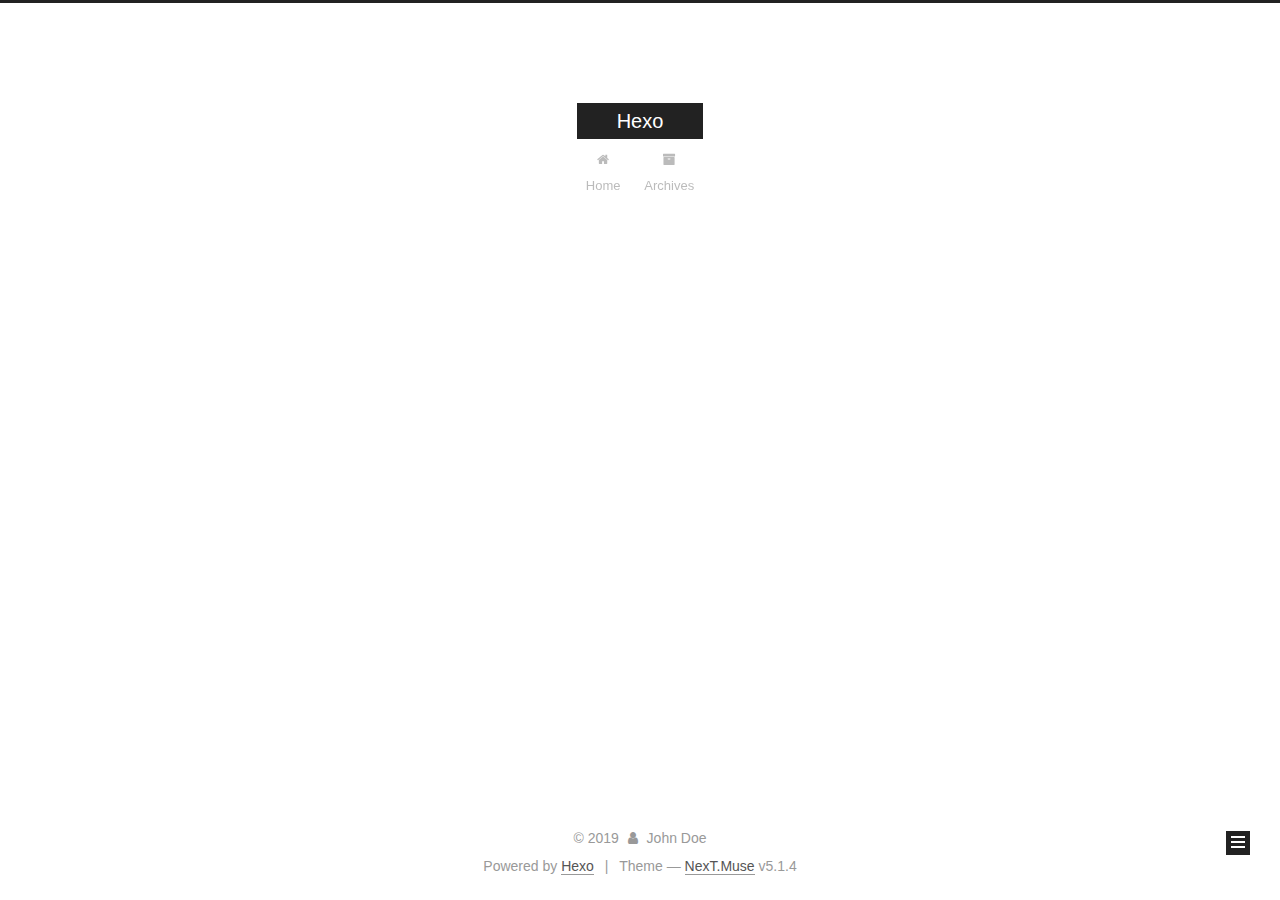
==== commit cf3ef2a5: "Site updated: 2019-08-03 11:53:00" ====
--- a/archives/index.html
+++ b/archives/index.html
@@ -227,7 +227,7 @@
         
           
         
-        Um..! 1 post. Keep on posting.
+        Um..! 2 posts in total. Keep on posting.
       </span>
 
       
@@ -241,6 +241,41 @@
           <div class="collection-title">
             <h1 class="archive-year" id="archive-year-2019">2019</h1>
           </div>
+        
+        
+
+        
+
+  <article class="post post-type-normal" itemscope itemtype="http://schema.org/Article">
+    <header class="post-header">
+
+      <h2 class="post-title">
+        
+            <a class="post-title-link" href="/2019/08/03/My-New-Post/" itemprop="url">
+              
+                <span itemprop="name">My New Post</span>
+              
+            </a>
+        
+      </h2>
+
+      <div class="post-meta">
+        <time class="post-time" itemprop="dateCreated" datetime="2019-08-03T11:47:00+08:00" content="2019-08-03">
+          08-03
+        </time>
+      </div>
+
+    </header>
+  </article>
+
+
+
+      
+
+        
+        
+        
+
         
         
 
@@ -323,7 +358,7 @@
               
                 <a href="/archives/">
               
-                  <span class="site-state-item-count">1</span>
+                  <span class="site-state-item-count">2</span>
                   <span class="site-state-item-name">posts</span>
                 </a>
               </div>
--- a/css/main.css
+++ b/css/main.css
@@ -1822,7 +1822,7 @@
   width: 4px;
   height: 4px;
   border-radius: 50%;
-  background: #df3093;
+  background: #c60aff;
 }
 .links-of-blogroll {
   font-size: 13px;
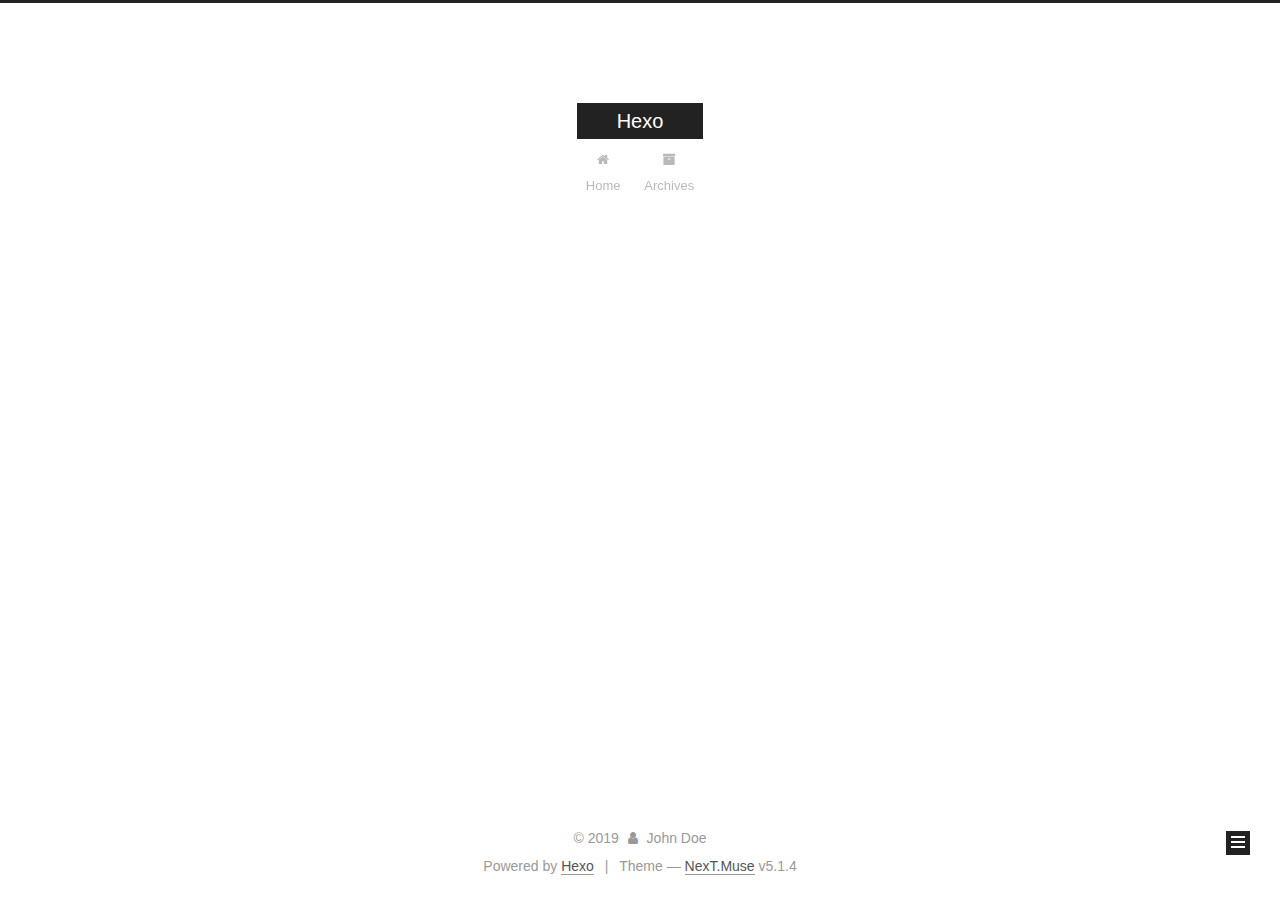
==== commit fe34a204: "Site updated: 2019-08-03 11:57:27" ====
--- a/archives/index.html
+++ b/archives/index.html
@@ -373,6 +373,40 @@
           
 
           
+            <div class="links-of-author motion-element">
+                
+                  <span class="links-of-author-item">
+                    <a href="your-github-url" target="_blank" title="GitHub">
+                      
+                        <i class="fa fa-fw fa-globe"></i>GitHub</a>
+                  </span>
+                
+                  <span class="links-of-author-item">
+                    <a href="your-twitter-url" target="_blank" title="Twitter">
+                      
+                        <i class="fa fa-fw fa-globe"></i>Twitter</a>
+                  </span>
+                
+                  <span class="links-of-author-item">
+                    <a href="your-weibo-url" target="_blank" title="Weibo">
+                      
+                        <i class="fa fa-fw fa-globe"></i>Weibo</a>
+                  </span>
+                
+                  <span class="links-of-author-item">
+                    <a href="your-douban-url" target="_blank" title="DouBan">
+                      
+                        <i class="fa fa-fw fa-globe"></i>DouBan</a>
+                  </span>
+                
+                  <span class="links-of-author-item">
+                    <a href="your-zhihu-url" target="_blank" title="ZhiHu">
+                      
+                        <i class="fa fa-fw fa-globe"></i>ZhiHu</a>
+                  </span>
+                
+            </div>
+          
 
           
           
@@ -528,25 +562,35 @@
 
   
 
-
-  
-
-
-
-
-	
-
-
-
-
-
-  
-
-
-
-
-
-  
+  
+    
+  
+
+  <script type="text/javascript">
+    var duoshuoQuery = {short_name:"your-duoshuo-shortname"};
+    (function() {
+      var ds = document.createElement('script');
+      ds.type = 'text/javascript';ds.async = true;
+      ds.id = 'duoshuo-script';
+      ds.src = (document.location.protocol == 'https:' ? 'https:' : 'http:') + '//static.duoshuo.com/embed.js';
+      ds.charset = 'UTF-8';
+      (document.getElementsByTagName('head')[0]
+      || document.getElementsByTagName('body')[0]).appendChild(ds);
+    })();
+  </script>
+
+  
+    
+    
+    <script src="/lib/ua-parser-js/dist/ua-parser.min.js?v=0.7.9"></script>
+    <script src="/js/src/hook-duoshuo.js"></script>
+  
+
+
+
+
+
+
 
 
 
--- a/css/main.css
+++ b/css/main.css
@@ -1822,7 +1822,7 @@
   width: 4px;
   height: 4px;
   border-radius: 50%;
-  background: #c60aff;
+  background: #382481;
 }
 .links-of-blogroll {
   font-size: 13px;
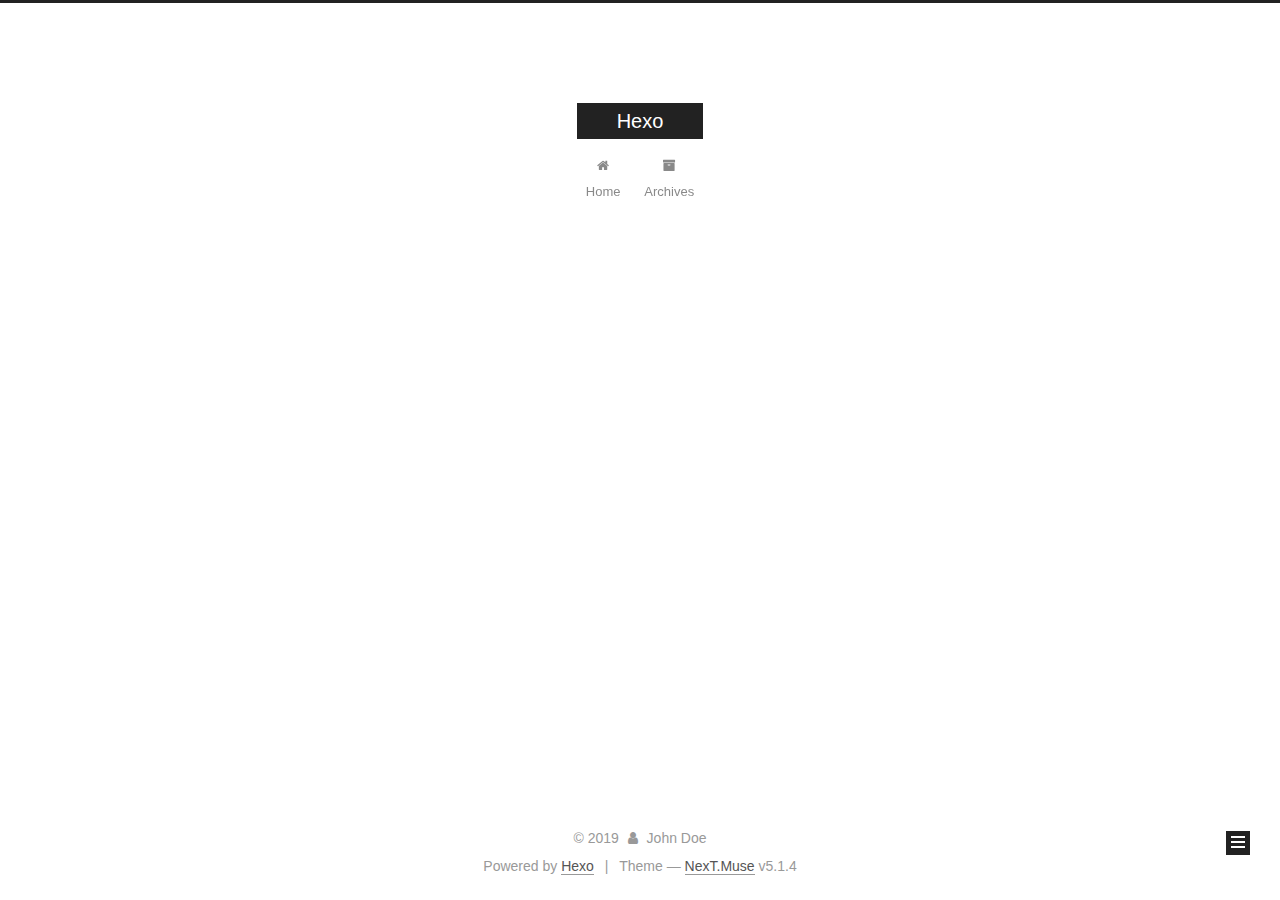
==== commit c1d38ed1: "Site updated: 2019-08-03 12:01:11" ====
--- a/archives/index.html
+++ b/archives/index.html
@@ -346,6 +346,8 @@
       <section class="site-overview-wrap sidebar-panel sidebar-panel-active">
         <div class="site-overview">
           <div class="site-author motion-element" itemprop="author" itemscope itemtype="http://schema.org/Person">
+            
+              <img class="site-author-image" itemprop="image" src="/default_avatar.png" alt="John Doe">
             
               <p class="site-author-name" itemprop="name">John Doe</p>
               <p class="site-description motion-element" itemprop="description"></p>
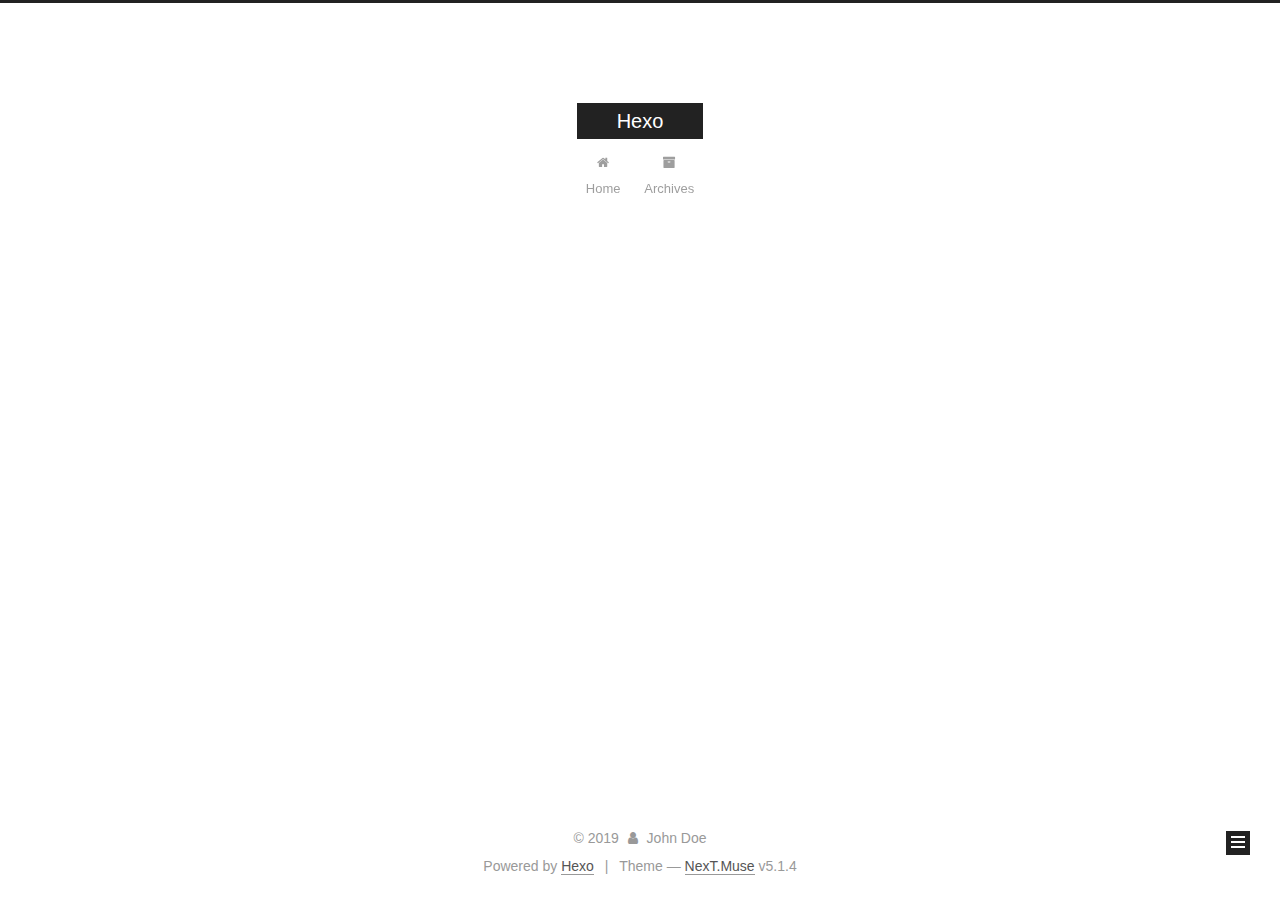
==== commit f66e1eb2: "Site updated: 2019-08-03 12:17:23" ====
--- a/archives/index.html
+++ b/archives/index.html
@@ -67,8 +67,6 @@
 
 
 
-
-  <meta name="keywords" content="Hexo, NexT">
 
 
 
@@ -227,7 +225,7 @@
         
           
         
-        Um..! 2 posts in total. Keep on posting.
+        Um..! 3 posts in total. Keep on posting.
       </span>
 
       
@@ -241,6 +239,41 @@
           <div class="collection-title">
             <h1 class="archive-year" id="archive-year-2019">2019</h1>
           </div>
+        
+        
+
+        
+
+  <article class="post post-type-normal" itemscope itemtype="http://schema.org/Article">
+    <header class="post-header">
+
+      <h2 class="post-title">
+        
+            <a class="post-title-link" href="/2019/08/03/test/" itemprop="url">
+              
+                <span itemprop="name">Untitled</span>
+              
+            </a>
+        
+      </h2>
+
+      <div class="post-meta">
+        <time class="post-time" itemprop="dateCreated" datetime="2019-08-03T12:05:34+08:00" content="2019-08-03">
+          08-03
+        </time>
+      </div>
+
+    </header>
+  </article>
+
+
+
+      
+
+        
+        
+        
+
         
         
 
@@ -347,8 +380,6 @@
         <div class="site-overview">
           <div class="site-author motion-element" itemprop="author" itemscope itemtype="http://schema.org/Person">
             
-              <img class="site-author-image" itemprop="image" src="/default_avatar.png" alt="John Doe">
-            
               <p class="site-author-name" itemprop="name">John Doe</p>
               <p class="site-description motion-element" itemprop="description"></p>
           </div>
@@ -360,7 +391,7 @@
               
                 <a href="/archives/">
               
-                  <span class="site-state-item-count">2</span>
+                  <span class="site-state-item-count">3</span>
                   <span class="site-state-item-name">posts</span>
                 </a>
               </div>
@@ -374,40 +405,6 @@
 
           
 
-          
-            <div class="links-of-author motion-element">
-                
-                  <span class="links-of-author-item">
-                    <a href="your-github-url" target="_blank" title="GitHub">
-                      
-                        <i class="fa fa-fw fa-globe"></i>GitHub</a>
-                  </span>
-                
-                  <span class="links-of-author-item">
-                    <a href="your-twitter-url" target="_blank" title="Twitter">
-                      
-                        <i class="fa fa-fw fa-globe"></i>Twitter</a>
-                  </span>
-                
-                  <span class="links-of-author-item">
-                    <a href="your-weibo-url" target="_blank" title="Weibo">
-                      
-                        <i class="fa fa-fw fa-globe"></i>Weibo</a>
-                  </span>
-                
-                  <span class="links-of-author-item">
-                    <a href="your-douban-url" target="_blank" title="DouBan">
-                      
-                        <i class="fa fa-fw fa-globe"></i>DouBan</a>
-                  </span>
-                
-                  <span class="links-of-author-item">
-                    <a href="your-zhihu-url" target="_blank" title="ZhiHu">
-                      
-                        <i class="fa fa-fw fa-globe"></i>ZhiHu</a>
-                  </span>
-                
-            </div>
           
 
           
@@ -564,35 +561,25 @@
 
   
 
-  
-    
-  
-
-  <script type="text/javascript">
-    var duoshuoQuery = {short_name:"your-duoshuo-shortname"};
-    (function() {
-      var ds = document.createElement('script');
-      ds.type = 'text/javascript';ds.async = true;
-      ds.id = 'duoshuo-script';
-      ds.src = (document.location.protocol == 'https:' ? 'https:' : 'http:') + '//static.duoshuo.com/embed.js';
-      ds.charset = 'UTF-8';
-      (document.getElementsByTagName('head')[0]
-      || document.getElementsByTagName('body')[0]).appendChild(ds);
-    })();
-  </script>
-
-  
-    
-    
-    <script src="/lib/ua-parser-js/dist/ua-parser.min.js?v=0.7.9"></script>
-    <script src="/js/src/hook-duoshuo.js"></script>
-  
-
-
-
-
-
-
+
+  
+
+
+
+
+	
+
+
+
+
+
+  
+
+
+
+
+
+  
 
 
 
--- a/css/main.css
+++ b/css/main.css
@@ -1822,7 +1822,7 @@
   width: 4px;
   height: 4px;
   border-radius: 50%;
-  background: #382481;
+  background: #3e408a;
 }
 .links-of-blogroll {
   font-size: 13px;
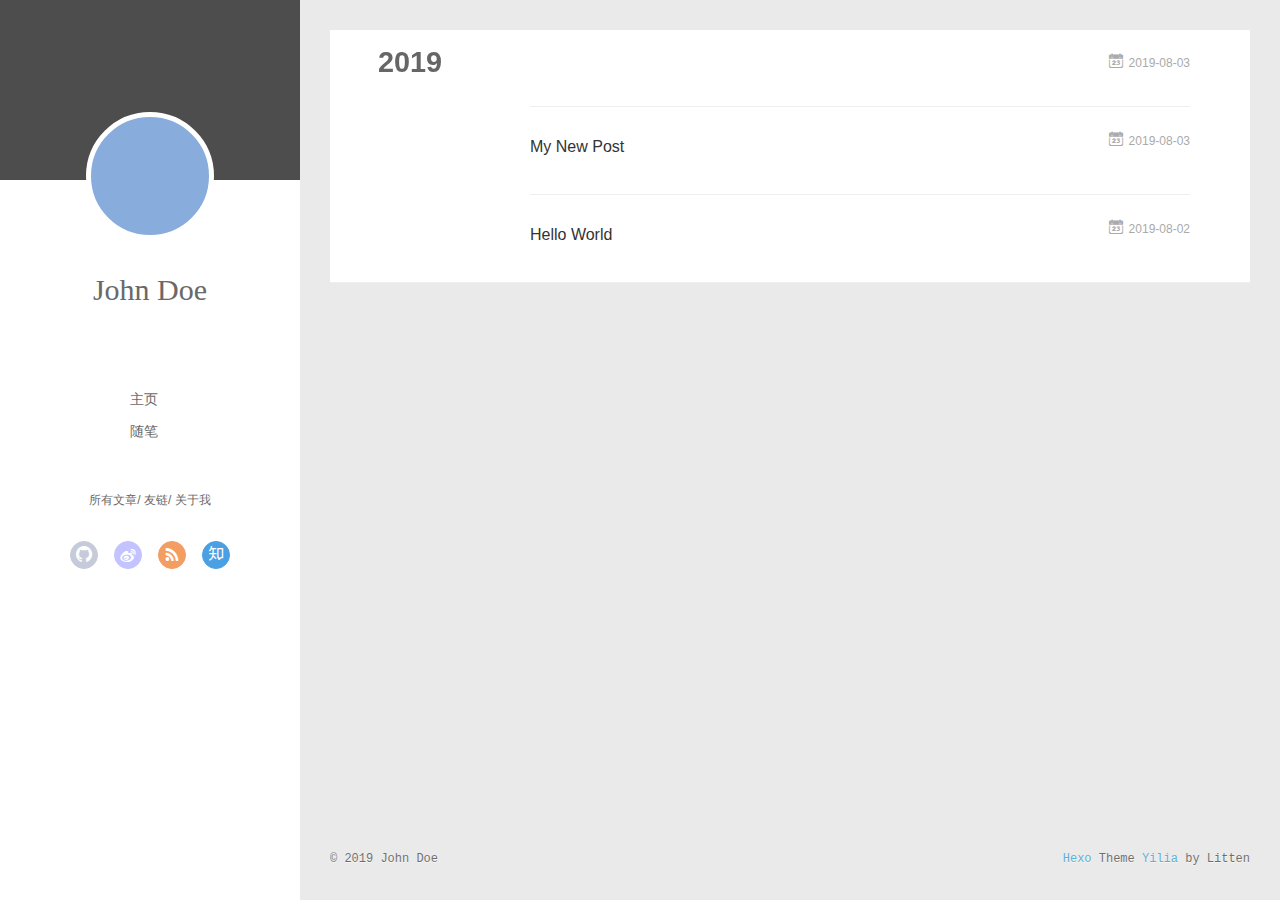
==== commit 58d924c9: "Site updated: 2019-08-03 12:30:52" ====
--- a/archives/index.html
+++ b/archives/index.html
@@ -1,617 +1,491 @@
 <!DOCTYPE html>
-
-
-
-  
-
-
-<html class="theme-next muse use-motion" lang>
+<html>
 <head><meta name="generator" content="Hexo 3.9.0">
-  <meta charset="UTF-8">
-<meta http-equiv="X-UA-Compatible" content="IE=edge">
-<meta name="viewport" content="width=device-width, initial-scale=1, maximum-scale=1">
-<meta name="theme-color" content="#222">
-
-
-
-
-
-
-
-
-
-<meta http-equiv="Cache-Control" content="no-transform">
-<meta http-equiv="Cache-Control" content="no-siteapp">
-
-
-
-
-
-
-
-
-
-
-
-
-
-
-
-
-  
-  
-  <link href="/lib/fancybox/source/jquery.fancybox.css?v=2.1.5" rel="stylesheet" type="text/css">
-
-
-
-
-
-
-
-<link href="/lib/font-awesome/css/font-awesome.min.css?v=4.6.2" rel="stylesheet" type="text/css">
-
-<link href="/css/main.css?v=5.1.4" rel="stylesheet" type="text/css">
-
-
-  <link rel="apple-touch-icon" sizes="180x180" href="/images/apple-touch-icon-next.png?v=5.1.4">
-
-
-  <link rel="icon" type="image/png" sizes="32x32" href="/images/favicon-32x32-next.png?v=5.1.4">
-
-
-  <link rel="icon" type="image/png" sizes="16x16" href="/images/favicon-16x16-next.png?v=5.1.4">
-
-
-  <link rel="mask-icon" href="/images/logo.svg?v=5.1.4" color="#222">
-
-
-
-
-
-
-
-
-
-
-
-
-
-
-<meta property="og:type" content="website">
+  <meta charset="utf-8">
+  
+  <meta name="renderer" content="webkit">
+  <meta http-equiv="X-UA-Compatible" content="IE=edge">
+  <link rel="dns-prefetch" href="http://yoursite.com">
+  <title>Archives | Hexo</title>
+  <meta name="viewport" content="width=device-width, initial-scale=1, maximum-scale=1">
+  <meta property="og:type" content="website">
 <meta property="og:title" content="Hexo">
 <meta property="og:url" content="http://yoursite.com/archives/index.html">
 <meta property="og:site_name" content="Hexo">
 <meta property="og:locale" content="default">
 <meta name="twitter:card" content="summary">
 <meta name="twitter:title" content="Hexo">
-
-
-
-<script type="text/javascript" id="hexo.configurations">
-  var NexT = window.NexT || {};
-  var CONFIG = {
-    root: '/',
-    scheme: 'Muse',
-    version: '5.1.4',
-    sidebar: {"position":"left","display":"post","offset":12,"b2t":false,"scrollpercent":false,"onmobile":false},
-    fancybox: true,
-    tabs: true,
-    motion: {"enable":true,"async":false,"transition":{"post_block":"fadeIn","post_header":"slideDownIn","post_body":"slideDownIn","coll_header":"slideLeftIn","sidebar":"slideUpIn"}},
-    duoshuo: {
-      userId: '0',
-      author: 'Author'
-    },
-    algolia: {
-      applicationID: '',
-      apiKey: '',
-      indexName: '',
-      hits: {"per_page":10},
-      labels: {"input_placeholder":"Search for Posts","hits_empty":"We didn't find any results for the search: ${query}","hits_stats":"${hits} results found in ${time} ms"}
+  
+    <link rel="alternative" href="/atom.xml" title="Hexo" type="application/atom+xml">
+  
+  
+    <link rel="icon" href="/favicon.png">
+  
+  <link rel="stylesheet" type="text/css" href="/./main.0cf68a.css">
+  <style type="text/css">
+  
+    #container.show {
+      background: linear-gradient(200deg,#a0cfe4,#e8c37e);
     }
-  };
+  </style>
+  
+
+  
+
+</head>
+</html>
+<body>
+  <div id="container" q-class="show:isCtnShow">
+    <canvas id="anm-canvas" class="anm-canvas"></canvas>
+    <div class="left-col" q-class="show:isShow">
+      
+<div class="overlay" style="background: #4d4d4d"></div>
+<div class="intrude-less">
+	<header id="header" class="inner">
+		<a href="/" class="profilepic">
+			<img src="" class="js-avatar">
+		</a>
+		<hgroup>
+		  <h1 class="header-author"><a href="/">John Doe</a></h1>
+		</hgroup>
+		
+
+		<nav class="header-menu">
+			<ul>
+			
+				<li><a href="/">主页</a></li>
+	        
+				<li><a href="/tags/随笔/">随笔</a></li>
+	        
+			</ul>
+		</nav>
+		<nav class="header-smart-menu">
+    		
+    			
+    			<a q-on="click: openSlider(e, 'innerArchive')" href="javascript:void(0)">所有文章</a>
+    			
+            
+    			
+    			<a q-on="click: openSlider(e, 'friends')" href="javascript:void(0)">友链</a>
+    			
+            
+    			
+    			<a q-on="click: openSlider(e, 'aboutme')" href="javascript:void(0)">关于我</a>
+    			
+            
+		</nav>
+		<nav class="header-nav">
+			<div class="social">
+				
+					<a class="github" target="_blank" href="#" title="github"><i class="icon-github"></i></a>
+		        
+					<a class="weibo" target="_blank" href="#" title="weibo"><i class="icon-weibo"></i></a>
+		        
+					<a class="rss" target="_blank" href="#" title="rss"><i class="icon-rss"></i></a>
+		        
+					<a class="zhihu" target="_blank" href="#" title="zhihu"><i class="icon-zhihu"></i></a>
+		        
+			</div>
+		</nav>
+	</header>		
+</div>
+
+    </div>
+    <div class="mid-col" q-class="show:isShow,hide:isShow|isFalse">
+      
+<nav id="mobile-nav">
+  	<div class="overlay js-overlay" style="background: #4d4d4d"></div>
+	<div class="btnctn js-mobile-btnctn">
+  		<div class="slider-trigger list" q-on="click: openSlider(e)"><i class="icon icon-sort"></i></div>
+	</div>
+	<div class="intrude-less">
+		<header id="header" class="inner">
+			<div class="profilepic">
+				<img src="" class="js-avatar">
+			</div>
+			<hgroup>
+			  <h1 class="header-author js-header-author">John Doe</h1>
+			</hgroup>
+			
+			
+			
+				
+			
+				
+			
+			
+			
+			<nav class="header-nav">
+				<div class="social">
+					
+						<a class="github" target="_blank" href="#" title="github"><i class="icon-github"></i></a>
+			        
+						<a class="weibo" target="_blank" href="#" title="weibo"><i class="icon-weibo"></i></a>
+			        
+						<a class="rss" target="_blank" href="#" title="rss"><i class="icon-rss"></i></a>
+			        
+						<a class="zhihu" target="_blank" href="#" title="zhihu"><i class="icon-zhihu"></i></a>
+			        
+				</div>
+			</nav>
+
+			<nav class="header-menu js-header-menu">
+				<ul style="width: 50%">
+				
+				
+					<li style="width: 50%"><a href="/">主页</a></li>
+		        
+					<li style="width: 50%"><a href="/tags/随笔/">随笔</a></li>
+		        
+				</ul>
+			</nav>
+		</header>				
+	</div>
+	<div class="mobile-mask" style="display:none" q-show="isShow"></div>
+</nav>
+
+      <div id="wrapper" class="body-wrap">
+        <div class="menu-l">
+          <div class="canvas-wrap">
+            <canvas data-colors="#eaeaea" data-sectionHeight="100" data-contentId="js-content" id="myCanvas1" class="anm-canvas"></canvas>
+          </div>
+          <div id="js-content" class="content-ll">
+            
+  
+  
+    
+    
+      
+      
+      <section class="archives-wrap">
+        <div class="archive-year-wrap">
+          <a href="/archives/2019" class="archive-year">2019</a>
+        </div>
+        <div class="archives">
+    
+    <article class="archive-article archive-type-post">
+  <div class="archive-article-inner">
+    <header class="archive-article-header">
+      	<div class="article-meta">
+	      	<a href="/2019/08/03/test/" class="archive-article-date">
+  	<time datetime="2019-08-03T04:05:34.877Z" itemprop="datePublished"><i class="icon-calendar icon"></i>2019-08-03</time>
+</a>
+        </div>
+    	 
+        <div class="article-info info-on-right">
+          
+          
+
+        </div>
+        <div class="clearfix"></div>
+    </header>
+  </div>
+</article>
+  
+    
+    
+    <article class="archive-article archive-type-post">
+  <div class="archive-article-inner">
+    <header class="archive-article-header">
+      	<div class="article-meta">
+	      	<a href="/2019/08/03/My-New-Post/" class="archive-article-date">
+  	<time datetime="2019-08-03T03:47:00.000Z" itemprop="datePublished"><i class="icon-calendar icon"></i>2019-08-03</time>
+</a>
+        </div>
+    	 
+  
+    <h1 itemprop="name">
+      <a class="archive-article-title" href="/2019/08/03/My-New-Post/">My New Post</a>
+    </h1>
+  
+
+        <div class="article-info info-on-right">
+          
+          
+
+        </div>
+        <div class="clearfix"></div>
+    </header>
+  </div>
+</article>
+  
+    
+    
+    <article class="archive-article archive-type-post">
+  <div class="archive-article-inner">
+    <header class="archive-article-header">
+      	<div class="article-meta">
+	      	<a href="/2019/08/02/hello-world/" class="archive-article-date">
+  	<time datetime="2019-08-02T15:01:56.292Z" itemprop="datePublished"><i class="icon-calendar icon"></i>2019-08-02</time>
+</a>
+        </div>
+    	 
+  
+    <h1 itemprop="name">
+      <a class="archive-article-title" href="/2019/08/02/hello-world/">Hello World</a>
+    </h1>
+  
+
+        <div class="article-info info-on-right">
+          
+          
+
+        </div>
+        <div class="clearfix"></div>
+    </header>
+  </div>
+</article>
+  
+  
+    </div></section>
+  
+
+    
+
+
+          </div>
+        </div>
+      </div>
+      <footer id="footer">
+  <div class="outer">
+    <div id="footer-info">
+    	<div class="footer-left">
+    		&copy; 2019 John Doe
+    	</div>
+      	<div class="footer-right">
+      		<a href="http://hexo.io/" target="_blank">Hexo</a>  Theme <a href="https://github.com/litten/hexo-theme-yilia" target="_blank">Yilia</a> by Litten
+      	</div>
+    </div>
+  </div>
+</footer>
+    </div>
+    <script>
+	var yiliaConfig = {
+		mathjax: false,
+		isHome: false,
+		isPost: false,
+		isArchive: true,
+		isTag: false,
+		isCategory: false,
+		open_in_new: false,
+		toc_hide_index: true,
+		root: "/",
+		innerArchive: true,
+		showTags: false
+	}
 </script>
 
-
-
-  <link rel="canonical" href="http://yoursite.com/archives/">
-
-
-
-
-
-  <title>Archive | Hexo</title>
-  
-
-
-
-
-
-
-
-
-</head>
-
-<body itemscope itemtype="http://schema.org/WebPage" lang="default">
-
-  
-  
-    
-  
-
-  <div class="container sidebar-position-left page-archive">
-    <div class="headband"></div>
-
-    <header id="header" class="header" itemscope itemtype="http://schema.org/WPHeader">
-      <div class="header-inner"><div class="site-brand-wrapper">
-  <div class="site-meta ">
-    
-
-    <div class="custom-logo-site-title">
-      <a href="/" class="brand" rel="start">
-        <span class="logo-line-before"><i></i></span>
-        <span class="site-title">Hexo</span>
-        <span class="logo-line-after"><i></i></span>
-      </a>
+<script>!function(t){function n(e){if(r[e])return r[e].exports;var i=r[e]={exports:{},id:e,loaded:!1};return t[e].call(i.exports,i,i.exports,n),i.loaded=!0,i.exports}var r={};n.m=t,n.c=r,n.p="./",n(0)}([function(t,n,r){r(195),t.exports=r(191)},function(t,n,r){var e=r(3),i=r(52),o=r(27),u=r(28),c=r(53),f="prototype",a=function(t,n,r){var s,l,h,v,p=t&a.F,d=t&a.G,y=t&a.S,g=t&a.P,b=t&a.B,m=d?e:y?e[n]||(e[n]={}):(e[n]||{})[f],x=d?i:i[n]||(i[n]={}),w=x[f]||(x[f]={});d&&(r=n);for(s in r)l=!p&&m&&void 0!==m[s],h=(l?m:r)[s],v=b&&l?c(h,e):g&&"function"==typeof h?c(Function.call,h):h,m&&u(m,s,h,t&a.U),x[s]!=h&&o(x,s,v),g&&w[s]!=h&&(w[s]=h)};e.core=i,a.F=1,a.G=2,a.S=4,a.P=8,a.B=16,a.W=32,a.U=64,a.R=128,t.exports=a},function(t,n,r){var e=r(6);t.exports=function(t){if(!e(t))throw TypeError(t+" is not an object!");return t}},function(t,n){var r=t.exports="undefined"!=typeof window&&window.Math==Math?window:"undefined"!=typeof self&&self.Math==Math?self:Function("return this")();"number"==typeof __g&&(__g=r)},function(t,n){t.exports=function(t){try{return!!t()}catch(t){return!0}}},function(t,n){var r=t.exports="undefined"!=typeof window&&window.Math==Math?window:"undefined"!=typeof self&&self.Math==Math?self:Function("return this")();"number"==typeof __g&&(__g=r)},function(t,n){t.exports=function(t){return"object"==typeof t?null!==t:"function"==typeof t}},function(t,n,r){var e=r(126)("wks"),i=r(76),o=r(3).Symbol,u="function"==typeof o;(t.exports=function(t){return e[t]||(e[t]=u&&o[t]||(u?o:i)("Symbol."+t))}).store=e},function(t,n){var r={}.hasOwnProperty;t.exports=function(t,n){return r.call(t,n)}},function(t,n,r){var e=r(94),i=r(33);t.exports=function(t){return e(i(t))}},function(t,n,r){t.exports=!r(4)(function(){return 7!=Object.defineProperty({},"a",{get:function(){return 7}}).a})},function(t,n,r){var e=r(2),i=r(167),o=r(50),u=Object.defineProperty;n.f=r(10)?Object.defineProperty:function(t,n,r){if(e(t),n=o(n,!0),e(r),i)try{return u(t,n,r)}catch(t){}if("get"in r||"set"in r)throw TypeError("Accessors not supported!");return"value"in r&&(t[n]=r.value),t}},function(t,n,r){t.exports=!r(18)(function(){return 7!=Object.defineProperty({},"a",{get:function(){return 7}}).a})},function(t,n,r){var e=r(14),i=r(22);t.exports=r(12)?function(t,n,r){return e.f(t,n,i(1,r))}:function(t,n,r){return t[n]=r,t}},function(t,n,r){var e=r(20),i=r(58),o=r(42),u=Object.defineProperty;n.f=r(12)?Object.defineProperty:function(t,n,r){if(e(t),n=o(n,!0),e(r),i)try{return u(t,n,r)}catch(t){}if("get"in r||"set"in r)throw TypeError("Accessors not supported!");return"value"in r&&(t[n]=r.value),t}},function(t,n,r){var e=r(40)("wks"),i=r(23),o=r(5).Symbol,u="function"==typeof o;(t.exports=function(t){return e[t]||(e[t]=u&&o[t]||(u?o:i)("Symbol."+t))}).store=e},function(t,n,r){var e=r(67),i=Math.min;t.exports=function(t){return t>0?i(e(t),9007199254740991):0}},function(t,n,r){var e=r(46);t.exports=function(t){return Object(e(t))}},function(t,n){t.exports=function(t){try{return!!t()}catch(t){return!0}}},function(t,n,r){var e=r(63),i=r(34);t.exports=Object.keys||function(t){return e(t,i)}},function(t,n,r){var e=r(21);t.exports=function(t){if(!e(t))throw TypeError(t+" is not an object!");return t}},function(t,n){t.exports=function(t){return"object"==typeof t?null!==t:"function"==typeof t}},function(t,n){t.exports=function(t,n){return{enumerable:!(1&t),configurable:!(2&t),writable:!(4&t),value:n}}},function(t,n){var r=0,e=Math.random();t.exports=function(t){return"Symbol(".concat(void 0===t?"":t,")_",(++r+e).toString(36))}},function(t,n){var r={}.hasOwnProperty;t.exports=function(t,n){return r.call(t,n)}},function(t,n){var r=t.exports={version:"2.4.0"};"number"==typeof __e&&(__e=r)},function(t,n){t.exports=function(t){if("function"!=typeof t)throw TypeError(t+" is not a function!");return t}},function(t,n,r){var e=r(11),i=r(66);t.exports=r(10)?function(t,n,r){return e.f(t,n,i(1,r))}:function(t,n,r){return t[n]=r,t}},function(t,n,r){var e=r(3),i=r(27),o=r(24),u=r(76)("src"),c="toString",f=Function[c],a=(""+f).split(c);r(52).inspectSource=function(t){return f.call(t)},(t.exports=function(t,n,r,c){var f="function"==typeof r;f&&(o(r,"name")||i(r,"name",n)),t[n]!==r&&(f&&(o(r,u)||i(r,u,t[n]?""+t[n]:a.join(String(n)))),t===e?t[n]=r:c?t[n]?t[n]=r:i(t,n,r):(delete t[n],i(t,n,r)))})(Function.prototype,c,function(){return"function"==typeof this&&this[u]||f.call(this)})},function(t,n,r){var e=r(1),i=r(4),o=r(46),u=function(t,n,r,e){var i=String(o(t)),u="<"+n;return""!==r&&(u+=" "+r+'="'+String(e).replace(/"/g,"&quot;")+'"'),u+">"+i+"</"+n+">"};t.exports=function(t,n){var r={};r[t]=n(u),e(e.P+e.F*i(function(){var n=""[t]('"');return n!==n.toLowerCase()||n.split('"').length>3}),"String",r)}},function(t,n,r){var e=r(115),i=r(46);t.exports=function(t){return e(i(t))}},function(t,n,r){var e=r(116),i=r(66),o=r(30),u=r(50),c=r(24),f=r(167),a=Object.getOwnPropertyDescriptor;n.f=r(10)?a:function(t,n){if(t=o(t),n=u(n,!0),f)try{return a(t,n)}catch(t){}if(c(t,n))return i(!e.f.call(t,n),t[n])}},function(t,n,r){var e=r(24),i=r(17),o=r(145)("IE_PROTO"),u=Object.prototype;t.exports=Object.getPrototypeOf||function(t){return t=i(t),e(t,o)?t[o]:"function"==typeof t.constructor&&t instanceof t.constructor?t.constructor.prototype:t instanceof Object?u:null}},function(t,n){t.exports=function(t){if(void 0==t)throw TypeError("Can't call method on  "+t);return t}},function(t,n){t.exports="constructor,hasOwnProperty,isPrototypeOf,propertyIsEnumerable,toLocaleString,toString,valueOf".split(",")},function(t,n){t.exports={}},function(t,n){t.exports=!0},function(t,n){n.f={}.propertyIsEnumerable},function(t,n,r){var e=r(14).f,i=r(8),o=r(15)("toStringTag");t.exports=function(t,n,r){t&&!i(t=r?t:t.prototype,o)&&e(t,o,{configurable:!0,value:n})}},function(t,n,r){var e=r(40)("keys"),i=r(23);t.exports=function(t){return e[t]||(e[t]=i(t))}},function(t,n,r){var e=r(5),i="__core-js_shared__",o=e[i]||(e[i]={});t.exports=function(t){return o[t]||(o[t]={})}},function(t,n){var r=Math.ceil,e=Math.floor;t.exports=function(t){return isNaN(t=+t)?0:(t>0?e:r)(t)}},function(t,n,r){var e=r(21);t.exports=function(t,n){if(!e(t))return t;var r,i;if(n&&"function"==typeof(r=t.toString)&&!e(i=r.call(t)))return i;if("function"==typeof(r=t.valueOf)&&!e(i=r.call(t)))return i;if(!n&&"function"==typeof(r=t.toString)&&!e(i=r.call(t)))return i;throw TypeError("Can't convert object to primitive value")}},function(t,n,r){var e=r(5),i=r(25),o=r(36),u=r(44),c=r(14).f;t.exports=function(t){var n=i.Symbol||(i.Symbol=o?{}:e.Symbol||{});"_"==t.charAt(0)||t in n||c(n,t,{value:u.f(t)})}},function(t,n,r){n.f=r(15)},function(t,n){var r={}.toString;t.exports=function(t){return r.call(t).slice(8,-1)}},function(t,n){t.exports=function(t){if(void 0==t)throw TypeError("Can't call method on  "+t);return t}},function(t,n,r){var e=r(4);t.exports=function(t,n){return!!t&&e(function(){n?t.call(null,function(){},1):t.call(null)})}},function(t,n,r){var e=r(53),i=r(115),o=r(17),u=r(16),c=r(203);t.exports=function(t,n){var r=1==t,f=2==t,a=3==t,s=4==t,l=6==t,h=5==t||l,v=n||c;return function(n,c,p){for(var d,y,g=o(n),b=i(g),m=e(c,p,3),x=u(b.length),w=0,S=r?v(n,x):f?v(n,0):void 0;x>w;w++)if((h||w in b)&&(d=b[w],y=m(d,w,g),t))if(r)S[w]=y;else if(y)switch(t){case 3:return!0;case 5:return d;case 6:return w;case 2:S.push(d)}else if(s)return!1;return l?-1:a||s?s:S}}},function(t,n,r){var e=r(1),i=r(52),o=r(4);t.exports=function(t,n){var r=(i.Object||{})[t]||Object[t],u={};u[t]=n(r),e(e.S+e.F*o(function(){r(1)}),"Object",u)}},function(t,n,r){var e=r(6);t.exports=function(t,n){if(!e(t))return t;var r,i;if(n&&"function"==typeof(r=t.toString)&&!e(i=r.call(t)))return i;if("function"==typeof(r=t.valueOf)&&!e(i=r.call(t)))return i;if(!n&&"function"==typeof(r=t.toString)&&!e(i=r.call(t)))return i;throw TypeError("Can't convert object to primitive value")}},function(t,n,r){var e=r(5),i=r(25),o=r(91),u=r(13),c="prototype",f=function(t,n,r){var a,s,l,h=t&f.F,v=t&f.G,p=t&f.S,d=t&f.P,y=t&f.B,g=t&f.W,b=v?i:i[n]||(i[n]={}),m=b[c],x=v?e:p?e[n]:(e[n]||{})[c];v&&(r=n);for(a in r)(s=!h&&x&&void 0!==x[a])&&a in b||(l=s?x[a]:r[a],b[a]=v&&"function"!=typeof x[a]?r[a]:y&&s?o(l,e):g&&x[a]==l?function(t){var n=function(n,r,e){if(this instanceof t){switch(arguments.length){case 0:return new t;case 1:return new t(n);case 2:return new t(n,r)}return new t(n,r,e)}return t.apply(this,arguments)};return n[c]=t[c],n}(l):d&&"function"==typeof l?o(Function.call,l):l,d&&((b.virtual||(b.virtual={}))[a]=l,t&f.R&&m&&!m[a]&&u(m,a,l)))};f.F=1,f.G=2,f.S=4,f.P=8,f.B=16,f.W=32,f.U=64,f.R=128,t.exports=f},function(t,n){var r=t.exports={version:"2.4.0"};"number"==typeof __e&&(__e=r)},function(t,n,r){var e=r(26);t.exports=function(t,n,r){if(e(t),void 0===n)return t;switch(r){case 1:return function(r){return t.call(n,r)};case 2:return function(r,e){return t.call(n,r,e)};case 3:return function(r,e,i){return t.call(n,r,e,i)}}return function(){return t.apply(n,arguments)}}},function(t,n,r){var e=r(183),i=r(1),o=r(126)("metadata"),u=o.store||(o.store=new(r(186))),c=function(t,n,r){var i=u.get(t);if(!i){if(!r)return;u.set(t,i=new e)}var o=i.get(n);if(!o){if(!r)return;i.set(n,o=new e)}return o},f=function(t,n,r){var e=c(n,r,!1);return void 0!==e&&e.has(t)},a=function(t,n,r){var e=c(n,r,!1);return void 0===e?void 0:e.get(t)},s=function(t,n,r,e){c(r,e,!0).set(t,n)},l=function(t,n){var r=c(t,n,!1),e=[];return r&&r.forEach(function(t,n){e.push(n)}),e},h=function(t){return void 0===t||"symbol"==typeof t?t:String(t)},v=function(t){i(i.S,"Reflect",t)};t.exports={store:u,map:c,has:f,get:a,set:s,keys:l,key:h,exp:v}},function(t,n,r){"use strict";if(r(10)){var e=r(69),i=r(3),o=r(4),u=r(1),c=r(127),f=r(152),a=r(53),s=r(68),l=r(66),h=r(27),v=r(73),p=r(67),d=r(16),y=r(75),g=r(50),b=r(24),m=r(180),x=r(114),w=r(6),S=r(17),_=r(137),O=r(70),E=r(32),P=r(71).f,j=r(154),F=r(76),M=r(7),A=r(48),N=r(117),T=r(146),I=r(155),k=r(80),L=r(123),R=r(74),C=r(130),D=r(160),U=r(11),W=r(31),G=U.f,B=W.f,V=i.RangeError,z=i.TypeError,q=i.Uint8Array,K="ArrayBuffer",J="Shared"+K,Y="BYTES_PER_ELEMENT",H="prototype",$=Array[H],X=f.ArrayBuffer,Q=f.DataView,Z=A(0),tt=A(2),nt=A(3),rt=A(4),et=A(5),it=A(6),ot=N(!0),ut=N(!1),ct=I.values,ft=I.keys,at=I.entries,st=$.lastIndexOf,lt=$.reduce,ht=$.reduceRight,vt=$.join,pt=$.sort,dt=$.slice,yt=$.toString,gt=$.toLocaleString,bt=M("iterator"),mt=M("toStringTag"),xt=F("typed_constructor"),wt=F("def_constructor"),St=c.CONSTR,_t=c.TYPED,Ot=c.VIEW,Et="Wrong length!",Pt=A(1,function(t,n){return Tt(T(t,t[wt]),n)}),jt=o(function(){return 1===new q(new Uint16Array([1]).buffer)[0]}),Ft=!!q&&!!q[H].set&&o(function(){new q(1).set({})}),Mt=function(t,n){if(void 0===t)throw z(Et);var r=+t,e=d(t);if(n&&!m(r,e))throw V(Et);return e},At=function(t,n){var r=p(t);if(r<0||r%n)throw V("Wrong offset!");return r},Nt=function(t){if(w(t)&&_t in t)return t;throw z(t+" is not a typed array!")},Tt=function(t,n){if(!(w(t)&&xt in t))throw z("It is not a typed array constructor!");return new t(n)},It=function(t,n){return kt(T(t,t[wt]),n)},kt=function(t,n){for(var r=0,e=n.length,i=Tt(t,e);e>r;)i[r]=n[r++];return i},Lt=function(t,n,r){G(t,n,{get:function(){return this._d[r]}})},Rt=function(t){var n,r,e,i,o,u,c=S(t),f=arguments.length,s=f>1?arguments[1]:void 0,l=void 0!==s,h=j(c);if(void 0!=h&&!_(h)){for(u=h.call(c),e=[],n=0;!(o=u.next()).done;n++)e.push(o.value);c=e}for(l&&f>2&&(s=a(s,arguments[2],2)),n=0,r=d(c.length),i=Tt(this,r);r>n;n++)i[n]=l?s(c[n],n):c[n];return i},Ct=function(){for(var t=0,n=arguments.length,r=Tt(this,n);n>t;)r[t]=arguments[t++];return r},Dt=!!q&&o(function(){gt.call(new q(1))}),Ut=function(){return gt.apply(Dt?dt.call(Nt(this)):Nt(this),arguments)},Wt={copyWithin:function(t,n){return D.call(Nt(this),t,n,arguments.length>2?arguments[2]:void 0)},every:function(t){return rt(Nt(this),t,arguments.length>1?arguments[1]:void 0)},fill:function(t){return C.apply(Nt(this),arguments)},filter:function(t){return It(this,tt(Nt(this),t,arguments.length>1?arguments[1]:void 0))},find:function(t){return et(Nt(this),t,arguments.length>1?arguments[1]:void 0)},findIndex:function(t){return it(Nt(this),t,arguments.length>1?arguments[1]:void 0)},forEach:function(t){Z(Nt(this),t,arguments.length>1?arguments[1]:void 0)},indexOf:function(t){return ut(Nt(this),t,arguments.length>1?arguments[1]:void 0)},includes:function(t){return ot(Nt(this),t,arguments.length>1?arguments[1]:void 0)},join:function(t){return vt.apply(Nt(this),arguments)},lastIndexOf:function(t){return st.apply(Nt(this),arguments)},map:function(t){return Pt(Nt(this),t,arguments.length>1?arguments[1]:void 0)},reduce:function(t){return lt.apply(Nt(this),arguments)},reduceRight:function(t){return ht.apply(Nt(this),arguments)},reverse:function(){for(var t,n=this,r=Nt(n).length,e=Math.floor(r/2),i=0;i<e;)t=n[i],n[i++]=n[--r],n[r]=t;return n},some:function(t){return nt(Nt(this),t,arguments.length>1?arguments[1]:void 0)},sort:function(t){return pt.call(Nt(this),t)},subarray:function(t,n){var r=Nt(this),e=r.length,i=y(t,e);return new(T(r,r[wt]))(r.buffer,r.byteOffset+i*r.BYTES_PER_ELEMENT,d((void 0===n?e:y(n,e))-i))}},Gt=function(t,n){return It(this,dt.call(Nt(this),t,n))},Bt=function(t){Nt(this);var n=At(arguments[1],1),r=this.length,e=S(t),i=d(e.length),o=0;if(i+n>r)throw V(Et);for(;o<i;)this[n+o]=e[o++]},Vt={entries:function(){return at.call(Nt(this))},keys:function(){return ft.call(Nt(this))},values:function(){return ct.call(Nt(this))}},zt=function(t,n){return w(t)&&t[_t]&&"symbol"!=typeof n&&n in t&&String(+n)==String(n)},qt=function(t,n){return zt(t,n=g(n,!0))?l(2,t[n]):B(t,n)},Kt=function(t,n,r){return!(zt(t,n=g(n,!0))&&w(r)&&b(r,"value"))||b(r,"get")||b(r,"set")||r.configurable||b(r,"writable")&&!r.writable||b(r,"enumerable")&&!r.enumerable?G(t,n,r):(t[n]=r.value,t)};St||(W.f=qt,U.f=Kt),u(u.S+u.F*!St,"Object",{getOwnPropertyDescriptor:qt,defineProperty:Kt}),o(function(){yt.call({})})&&(yt=gt=function(){return vt.call(this)});var Jt=v({},Wt);v(Jt,Vt),h(Jt,bt,Vt.values),v(Jt,{slice:Gt,set:Bt,constructor:function(){},toString:yt,toLocaleString:Ut}),Lt(Jt,"buffer","b"),Lt(Jt,"byteOffset","o"),Lt(Jt,"byteLength","l"),Lt(Jt,"length","e"),G(Jt,mt,{get:function(){return this[_t]}}),t.exports=function(t,n,r,f){f=!!f;var a=t+(f?"Clamped":"")+"Array",l="Uint8Array"!=a,v="get"+t,p="set"+t,y=i[a],g=y||{},b=y&&E(y),m=!y||!c.ABV,S={},_=y&&y[H],j=function(t,r){var e=t._d;return e.v[v](r*n+e.o,jt)},F=function(t,r,e){var i=t._d;f&&(e=(e=Math.round(e))<0?0:e>255?255:255&e),i.v[p](r*n+i.o,e,jt)},M=function(t,n){G(t,n,{get:function(){return j(this,n)},set:function(t){return F(this,n,t)},enumerable:!0})};m?(y=r(function(t,r,e,i){s(t,y,a,"_d");var o,u,c,f,l=0,v=0;if(w(r)){if(!(r instanceof X||(f=x(r))==K||f==J))return _t in r?kt(y,r):Rt.call(y,r);o=r,v=At(e,n);var p=r.byteLength;if(void 0===i){if(p%n)throw V(Et);if((u=p-v)<0)throw V(Et)}else if((u=d(i)*n)+v>p)throw V(Et);c=u/n}else c=Mt(r,!0),u=c*n,o=new X(u);for(h(t,"_d",{b:o,o:v,l:u,e:c,v:new Q(o)});l<c;)M(t,l++)}),_=y[H]=O(Jt),h(_,"constructor",y)):L(function(t){new y(null),new y(t)},!0)||(y=r(function(t,r,e,i){s(t,y,a);var o;return w(r)?r instanceof X||(o=x(r))==K||o==J?void 0!==i?new g(r,At(e,n),i):void 0!==e?new g(r,At(e,n)):new g(r):_t in r?kt(y,r):Rt.call(y,r):new g(Mt(r,l))}),Z(b!==Function.prototype?P(g).concat(P(b)):P(g),function(t){t in y||h(y,t,g[t])}),y[H]=_,e||(_.constructor=y));var A=_[bt],N=!!A&&("values"==A.name||void 0==A.name),T=Vt.values;h(y,xt,!0),h(_,_t,a),h(_,Ot,!0),h(_,wt,y),(f?new y(1)[mt]==a:mt in _)||G(_,mt,{get:function(){return a}}),S[a]=y,u(u.G+u.W+u.F*(y!=g),S),u(u.S,a,{BYTES_PER_ELEMENT:n,from:Rt,of:Ct}),Y in _||h(_,Y,n),u(u.P,a,Wt),R(a),u(u.P+u.F*Ft,a,{set:Bt}),u(u.P+u.F*!N,a,Vt),u(u.P+u.F*(_.toString!=yt),a,{toString:yt}),u(u.P+u.F*o(function(){new y(1).slice()}),a,{slice:Gt}),u(u.P+u.F*(o(function(){return[1,2].toLocaleString()!=new y([1,2]).toLocaleString()})||!o(function(){_.toLocaleString.call([1,2])})),a,{toLocaleString:Ut}),k[a]=N?A:T,e||N||h(_,bt,T)}}else t.exports=function(){}},function(t,n){var r={}.toString;t.exports=function(t){return r.call(t).slice(8,-1)}},function(t,n,r){var e=r(21),i=r(5).document,o=e(i)&&e(i.createElement);t.exports=function(t){return o?i.createElement(t):{}}},function(t,n,r){t.exports=!r(12)&&!r(18)(function(){return 7!=Object.defineProperty(r(57)("div"),"a",{get:function(){return 7}}).a})},function(t,n,r){"use strict";var e=r(36),i=r(51),o=r(64),u=r(13),c=r(8),f=r(35),a=r(96),s=r(38),l=r(103),h=r(15)("iterator"),v=!([].keys&&"next"in[].keys()),p="keys",d="values",y=function(){return this};t.exports=function(t,n,r,g,b,m,x){a(r,n,g);var w,S,_,O=function(t){if(!v&&t in F)return F[t];switch(t){case p:case d:return function(){return new r(this,t)}}return function(){return new r(this,t)}},E=n+" Iterator",P=b==d,j=!1,F=t.prototype,M=F[h]||F["@@iterator"]||b&&F[b],A=M||O(b),N=b?P?O("entries"):A:void 0,T="Array"==n?F.entries||M:M;if(T&&(_=l(T.call(new t)))!==Object.prototype&&(s(_,E,!0),e||c(_,h)||u(_,h,y)),P&&M&&M.name!==d&&(j=!0,A=function(){return M.call(this)}),e&&!x||!v&&!j&&F[h]||u(F,h,A),f[n]=A,f[E]=y,b)if(w={values:P?A:O(d),keys:m?A:O(p),entries:N},x)for(S in w)S in F||o(F,S,w[S]);else i(i.P+i.F*(v||j),n,w);return w}},function(t,n,r){var e=r(20),i=r(100),o=r(34),u=r(39)("IE_PROTO"),c=function(){},f="prototype",a=function(){var t,n=r(57)("iframe"),e=o.length;for(n.style.display="none",r(93).appendChild(n),n.src="javascript:",t=n.contentWindow.document,t.open(),t.write("<script>document.F=Object<\/script>"),t.close(),a=t.F;e--;)delete a[f][o[e]];return a()};t.exports=Object.create||function(t,n){var r;return null!==t?(c[f]=e(t),r=new c,c[f]=null,r[u]=t):r=a(),void 0===n?r:i(r,n)}},function(t,n,r){var e=r(63),i=r(34).concat("length","prototype");n.f=Object.getOwnPropertyNames||function(t){return e(t,i)}},function(t,n){n.f=Object.getOwnPropertySymbols},function(t,n,r){var e=r(8),i=r(9),o=r(90)(!1),u=r(39)("IE_PROTO");t.exports=function(t,n){var r,c=i(t),f=0,a=[];for(r in c)r!=u&&e(c,r)&&a.push(r);for(;n.length>f;)e(c,r=n[f++])&&(~o(a,r)||a.push(r));return a}},function(t,n,r){t.exports=r(13)},function(t,n,r){var e=r(76)("meta"),i=r(6),o=r(24),u=r(11).f,c=0,f=Object.isExtensible||function(){return!0},a=!r(4)(function(){return f(Object.preventExtensions({}))}),s=function(t){u(t,e,{value:{i:"O"+ ++c,w:{}}})},l=function(t,n){if(!i(t))return"symbol"==typeof t?t:("string"==typeof t?"S":"P")+t;if(!o(t,e)){if(!f(t))return"F";if(!n)return"E";s(t)}return t[e].i},h=function(t,n){if(!o(t,e)){if(!f(t))return!0;if(!n)return!1;s(t)}return t[e].w},v=function(t){return a&&p.NEED&&f(t)&&!o(t,e)&&s(t),t},p=t.exports={KEY:e,NEED:!1,fastKey:l,getWeak:h,onFreeze:v}},function(t,n){t.exports=function(t,n){return{enumerable:!(1&t),configurable:!(2&t),writable:!(4&t),value:n}}},function(t,n){var r=Math.ceil,e=Math.floor;t.exports=function(t){return isNaN(t=+t)?0:(t>0?e:r)(t)}},function(t,n){t.exports=function(t,n,r,e){if(!(t instanceof n)||void 0!==e&&e in t)throw TypeError(r+": incorrect invocation!");return t}},function(t,n){t.exports=!1},function(t,n,r){var e=r(2),i=r(173),o=r(133),u=r(145)("IE_PROTO"),c=function(){},f="prototype",a=function(){var t,n=r(132)("iframe"),e=o.length;for(n.style.display="none",r(135).appendChild(n),n.src="javascript:",t=n.contentWindow.document,t.open(),t.write("<script>document.F=Object<\/script>"),t.close(),a=t.F;e--;)delete a[f][o[e]];return a()};t.exports=Object.create||function(t,n){var r;return null!==t?(c[f]=e(t),r=new c,c[f]=null,r[u]=t):r=a(),void 0===n?r:i(r,n)}},function(t,n,r){var e=r(175),i=r(133).concat("length","prototype");n.f=Object.getOwnPropertyNames||function(t){return e(t,i)}},function(t,n,r){var e=r(175),i=r(133);t.exports=Object.keys||function(t){return e(t,i)}},function(t,n,r){var e=r(28);t.exports=function(t,n,r){for(var i in n)e(t,i,n[i],r);return t}},function(t,n,r){"use strict";var e=r(3),i=r(11),o=r(10),u=r(7)("species");t.exports=function(t){var n=e[t];o&&n&&!n[u]&&i.f(n,u,{configurable:!0,get:function(){return this}})}},function(t,n,r){var e=r(67),i=Math.max,o=Math.min;t.exports=function(t,n){return t=e(t),t<0?i(t+n,0):o(t,n)}},function(t,n){var r=0,e=Math.random();t.exports=function(t){return"Symbol(".concat(void 0===t?"":t,")_",(++r+e).toString(36))}},function(t,n,r){var e=r(33);t.exports=function(t){return Object(e(t))}},function(t,n,r){var e=r(7)("unscopables"),i=Array.prototype;void 0==i[e]&&r(27)(i,e,{}),t.exports=function(t){i[e][t]=!0}},function(t,n,r){var e=r(53),i=r(169),o=r(137),u=r(2),c=r(16),f=r(154),a={},s={},n=t.exports=function(t,n,r,l,h){var v,p,d,y,g=h?function(){return t}:f(t),b=e(r,l,n?2:1),m=0;if("function"!=typeof g)throw TypeError(t+" is not iterable!");if(o(g)){for(v=c(t.length);v>m;m++)if((y=n?b(u(p=t[m])[0],p[1]):b(t[m]))===a||y===s)return y}else for(d=g.call(t);!(p=d.next()).done;)if((y=i(d,b,p.value,n))===a||y===s)return y};n.BREAK=a,n.RETURN=s},function(t,n){t.exports={}},function(t,n,r){var e=r(11).f,i=r(24),o=r(7)("toStringTag");t.exports=function(t,n,r){t&&!i(t=r?t:t.prototype,o)&&e(t,o,{configurable:!0,value:n})}},function(t,n,r){var e=r(1),i=r(46),o=r(4),u=r(150),c="["+u+"]",f="​+",a=RegExp("^"+c+c+"*"),s=RegExp(c+c+"*$"),l=function(t,n,r){var i={},c=o(function(){return!!u[t]()||f[t]()!=f}),a=i[t]=c?n(h):u[t];r&&(i[r]=a),e(e.P+e.F*c,"String",i)},h=l.trim=function(t,n){return t=String(i(t)),1&n&&(t=t.replace(a,"")),2&n&&(t=t.replace(s,"")),t};t.exports=l},function(t,n,r){t.exports={default:r(86),__esModule:!0}},function(t,n,r){t.exports={default:r(87),__esModule:!0}},function(t,n,r){"use strict";function e(t){return t&&t.__esModule?t:{default:t}}n.__esModule=!0;var i=r(84),o=e(i),u=r(83),c=e(u),f="function"==typeof c.default&&"symbol"==typeof o.default?function(t){return typeof t}:function(t){return t&&"function"==typeof c.default&&t.constructor===c.default&&t!==c.default.prototype?"symbol":typeof t};n.default="function"==typeof c.default&&"symbol"===f(o.default)?function(t){return void 0===t?"undefined":f(t)}:function(t){return t&&"function"==typeof c.default&&t.constructor===c.default&&t!==c.default.prototype?"symbol":void 0===t?"undefined":f(t)}},function(t,n,r){r(110),r(108),r(111),r(112),t.exports=r(25).Symbol},function(t,n,r){r(109),r(113),t.exports=r(44).f("iterator")},function(t,n){t.exports=function(t){if("function"!=typeof t)throw TypeError(t+" is not a function!");return t}},function(t,n){t.exports=function(){}},function(t,n,r){var e=r(9),i=r(106),o=r(105);t.exports=function(t){return function(n,r,u){var c,f=e(n),a=i(f.length),s=o(u,a);if(t&&r!=r){for(;a>s;)if((c=f[s++])!=c)return!0}else for(;a>s;s++)if((t||s in f)&&f[s]===r)return t||s||0;return!t&&-1}}},function(t,n,r){var e=r(88);t.exports=function(t,n,r){if(e(t),void 0===n)return t;switch(r){case 1:return function(r){return t.call(n,r)};case 2:return function(r,e){return t.call(n,r,e)};case 3:return function(r,e,i){return t.call(n,r,e,i)}}return function(){return t.apply(n,arguments)}}},function(t,n,r){var e=r(19),i=r(62),o=r(37);t.exports=function(t){var n=e(t),r=i.f;if(r)for(var u,c=r(t),f=o.f,a=0;c.length>a;)f.call(t,u=c[a++])&&n.push(u);return n}},function(t,n,r){t.exports=r(5).document&&document.documentElement},function(t,n,r){var e=r(56);t.exports=Object("z").propertyIsEnumerable(0)?Object:function(t){return"String"==e(t)?t.split(""):Object(t)}},function(t,n,r){var e=r(56);t.exports=Array.isArray||function(t){return"Array"==e(t)}},function(t,n,r){"use strict";var e=r(60),i=r(22),o=r(38),u={};r(13)(u,r(15)("iterator"),function(){return this}),t.exports=function(t,n,r){t.prototype=e(u,{next:i(1,r)}),o(t,n+" Iterator")}},function(t,n){t.exports=function(t,n){return{value:n,done:!!t}}},function(t,n,r){var e=r(19),i=r(9);t.exports=function(t,n){for(var r,o=i(t),u=e(o),c=u.length,f=0;c>f;)if(o[r=u[f++]]===n)return r}},function(t,n,r){var e=r(23)("meta"),i=r(21),o=r(8),u=r(14).f,c=0,f=Object.isExtensible||function(){return!0},a=!r(18)(function(){return f(Object.preventExtensions({}))}),s=function(t){u(t,e,{value:{i:"O"+ ++c,w:{}}})},l=function(t,n){if(!i(t))return"symbol"==typeof t?t:("string"==typeof t?"S":"P")+t;if(!o(t,e)){if(!f(t))return"F";if(!n)return"E";s(t)}return t[e].i},h=function(t,n){if(!o(t,e)){if(!f(t))return!0;if(!n)return!1;s(t)}return t[e].w},v=function(t){return a&&p.NEED&&f(t)&&!o(t,e)&&s(t),t},p=t.exports={KEY:e,NEED:!1,fastKey:l,getWeak:h,onFreeze:v}},function(t,n,r){var e=r(14),i=r(20),o=r(19);t.exports=r(12)?Object.defineProperties:function(t,n){i(t);for(var r,u=o(n),c=u.length,f=0;c>f;)e.f(t,r=u[f++],n[r]);return t}},function(t,n,r){var e=r(37),i=r(22),o=r(9),u=r(42),c=r(8),f=r(58),a=Object.getOwnPropertyDescriptor;n.f=r(12)?a:function(t,n){if(t=o(t),n=u(n,!0),f)try{return a(t,n)}catch(t){}if(c(t,n))return i(!e.f.call(t,n),t[n])}},function(t,n,r){var e=r(9),i=r(61).f,o={}.toString,u="object"==typeof window&&window&&Object.getOwnPropertyNames?Object.getOwnPropertyNames(window):[],c=function(t){try{return i(t)}catch(t){return u.slice()}};t.exports.f=function(t){return u&&"[object Window]"==o.call(t)?c(t):i(e(t))}},function(t,n,r){var e=r(8),i=r(77),o=r(39)("IE_PROTO"),u=Object.prototype;t.exports=Object.getPrototypeOf||function(t){return t=i(t),e(t,o)?t[o]:"function"==typeof t.constructor&&t instanceof t.constructor?t.constructor.prototype:t instanceof Object?u:null}},function(t,n,r){var e=r(41),i=r(33);t.exports=function(t){return function(n,r){var o,u,c=String(i(n)),f=e(r),a=c.length;return f<0||f>=a?t?"":void 0:(o=c.charCodeAt(f),o<55296||o>56319||f+1===a||(u=c.charCodeAt(f+1))<56320||u>57343?t?c.charAt(f):o:t?c.slice(f,f+2):u-56320+(o-55296<<10)+65536)}}},function(t,n,r){var e=r(41),i=Math.max,o=Math.min;t.exports=function(t,n){return t=e(t),t<0?i(t+n,0):o(t,n)}},function(t,n,r){var e=r(41),i=Math.min;t.exports=function(t){return t>0?i(e(t),9007199254740991):0}},function(t,n,r){"use strict";var e=r(89),i=r(97),o=r(35),u=r(9);t.exports=r(59)(Array,"Array",function(t,n){this._t=u(t),this._i=0,this._k=n},function(){var t=this._t,n=this._k,r=this._i++;return!t||r>=t.length?(this._t=void 0,i(1)):"keys"==n?i(0,r):"values"==n?i(0,t[r]):i(0,[r,t[r]])},"values"),o.Arguments=o.Array,e("keys"),e("values"),e("entries")},function(t,n){},function(t,n,r){"use strict";var e=r(104)(!0);r(59)(String,"String",function(t){this._t=String(t),this._i=0},function(){var t,n=this._t,r=this._i;return r>=n.length?{value:void 0,done:!0}:(t=e(n,r),this._i+=t.length,{value:t,done:!1})})},function(t,n,r){"use strict";var e=r(5),i=r(8),o=r(12),u=r(51),c=r(64),f=r(99).KEY,a=r(18),s=r(40),l=r(38),h=r(23),v=r(15),p=r(44),d=r(43),y=r(98),g=r(92),b=r(95),m=r(20),x=r(9),w=r(42),S=r(22),_=r(60),O=r(102),E=r(101),P=r(14),j=r(19),F=E.f,M=P.f,A=O.f,N=e.Symbol,T=e.JSON,I=T&&T.stringify,k="prototype",L=v("_hidden"),R=v("toPrimitive"),C={}.propertyIsEnumerable,D=s("symbol-registry"),U=s("symbols"),W=s("op-symbols"),G=Object[k],B="function"==typeof N,V=e.QObject,z=!V||!V[k]||!V[k].findChild,q=o&&a(function(){return 7!=_(M({},"a",{get:function(){return M(this,"a",{value:7}).a}})).a})?function(t,n,r){var e=F(G,n);e&&delete G[n],M(t,n,r),e&&t!==G&&M(G,n,e)}:M,K=function(t){var n=U[t]=_(N[k]);return n._k=t,n},J=B&&"symbol"==typeof N.iterator?function(t){return"symbol"==typeof t}:function(t){return t instanceof N},Y=function(t,n,r){return t===G&&Y(W,n,r),m(t),n=w(n,!0),m(r),i(U,n)?(r.enumerable?(i(t,L)&&t[L][n]&&(t[L][n]=!1),r=_(r,{enumerable:S(0,!1)})):(i(t,L)||M(t,L,S(1,{})),t[L][n]=!0),q(t,n,r)):M(t,n,r)},H=function(t,n){m(t);for(var r,e=g(n=x(n)),i=0,o=e.length;o>i;)Y(t,r=e[i++],n[r]);return t},$=function(t,n){return void 0===n?_(t):H(_(t),n)},X=function(t){var n=C.call(this,t=w(t,!0));return!(this===G&&i(U,t)&&!i(W,t))&&(!(n||!i(this,t)||!i(U,t)||i(this,L)&&this[L][t])||n)},Q=function(t,n){if(t=x(t),n=w(n,!0),t!==G||!i(U,n)||i(W,n)){var r=F(t,n);return!r||!i(U,n)||i(t,L)&&t[L][n]||(r.enumerable=!0),r}},Z=function(t){for(var n,r=A(x(t)),e=[],o=0;r.length>o;)i(U,n=r[o++])||n==L||n==f||e.push(n);return e},tt=function(t){for(var n,r=t===G,e=A(r?W:x(t)),o=[],u=0;e.length>u;)!i(U,n=e[u++])||r&&!i(G,n)||o.push(U[n]);return o};B||(N=function(){if(this instanceof N)throw TypeError("Symbol is not a constructor!");var t=h(arguments.length>0?arguments[0]:void 0),n=function(r){this===G&&n.call(W,r),i(this,L)&&i(this[L],t)&&(this[L][t]=!1),q(this,t,S(1,r))};return o&&z&&q(G,t,{configurable:!0,set:n}),K(t)},c(N[k],"toString",function(){return this._k}),E.f=Q,P.f=Y,r(61).f=O.f=Z,r(37).f=X,r(62).f=tt,o&&!r(36)&&c(G,"propertyIsEnumerable",X,!0),p.f=function(t){return K(v(t))}),u(u.G+u.W+u.F*!B,{Symbol:N});for(var nt="hasInstance,isConcatSpreadable,iterator,match,replace,search,species,split,toPrimitive,toStringTag,unscopables".split(","),rt=0;nt.length>rt;)v(nt[rt++]);for(var nt=j(v.store),rt=0;nt.length>rt;)d(nt[rt++]);u(u.S+u.F*!B,"Symbol",{for:function(t){return i(D,t+="")?D[t]:D[t]=N(t)},keyFor:function(t){if(J(t))return y(D,t);throw TypeError(t+" is not a symbol!")},useSetter:function(){z=!0},useSimple:function(){z=!1}}),u(u.S+u.F*!B,"Object",{create:$,defineProperty:Y,defineProperties:H,getOwnPropertyDescriptor:Q,getOwnPropertyNames:Z,getOwnPropertySymbols:tt}),T&&u(u.S+u.F*(!B||a(function(){var t=N();return"[null]"!=I([t])||"{}"!=I({a:t})||"{}"!=I(Object(t))})),"JSON",{stringify:function(t){if(void 0!==t&&!J(t)){for(var n,r,e=[t],i=1;arguments.length>i;)e.push(arguments[i++]);return n=e[1],"function"==typeof n&&(r=n),!r&&b(n)||(n=function(t,n){if(r&&(n=r.call(this,t,n)),!J(n))return n}),e[1]=n,I.apply(T,e)}}}),N[k][R]||r(13)(N[k],R,N[k].valueOf),l(N,"Symbol"),l(Math,"Math",!0),l(e.JSON,"JSON",!0)},function(t,n,r){r(43)("asyncIterator")},function(t,n,r){r(43)("observable")},function(t,n,r){r(107);for(var e=r(5),i=r(13),o=r(35),u=r(15)("toStringTag"),c=["NodeList","DOMTokenList","MediaList","StyleSheetList","CSSRuleList"],f=0;f<5;f++){var a=c[f],s=e[a],l=s&&s.prototype;l&&!l[u]&&i(l,u,a),o[a]=o.Array}},function(t,n,r){var e=r(45),i=r(7)("toStringTag"),o="Arguments"==e(function(){return arguments}()),u=function(t,n){try{return t[n]}catch(t){}};t.exports=function(t){var n,r,c;return void 0===t?"Undefined":null===t?"Null":"string"==typeof(r=u(n=Object(t),i))?r:o?e(n):"Object"==(c=e(n))&&"function"==typeof n.callee?"Arguments":c}},function(t,n,r){var e=r(45);t.exports=Object("z").propertyIsEnumerable(0)?Object:function(t){return"String"==e(t)?t.split(""):Object(t)}},function(t,n){n.f={}.propertyIsEnumerable},function(t,n,r){var e=r(30),i=r(16),o=r(75);t.exports=function(t){return function(n,r,u){var c,f=e(n),a=i(f.length),s=o(u,a);if(t&&r!=r){for(;a>s;)if((c=f[s++])!=c)return!0}else for(;a>s;s++)if((t||s in f)&&f[s]===r)return t||s||0;return!t&&-1}}},function(t,n,r){"use strict";var e=r(3),i=r(1),o=r(28),u=r(73),c=r(65),f=r(79),a=r(68),s=r(6),l=r(4),h=r(123),v=r(81),p=r(136);t.exports=function(t,n,r,d,y,g){var b=e[t],m=b,x=y?"set":"add",w=m&&m.prototype,S={},_=function(t){var n=w[t];o(w,t,"delete"==t?function(t){return!(g&&!s(t))&&n.call(this,0===t?0:t)}:"has"==t?function(t){return!(g&&!s(t))&&n.call(this,0===t?0:t)}:"get"==t?function(t){return g&&!s(t)?void 0:n.call(this,0===t?0:t)}:"add"==t?function(t){return n.call(this,0===t?0:t),this}:function(t,r){return n.call(this,0===t?0:t,r),this})};if("function"==typeof m&&(g||w.forEach&&!l(function(){(new m).entries().next()}))){var O=new m,E=O[x](g?{}:-0,1)!=O,P=l(function(){O.has(1)}),j=h(function(t){new m(t)}),F=!g&&l(function(){for(var t=new m,n=5;n--;)t[x](n,n);return!t.has(-0)});j||(m=n(function(n,r){a(n,m,t);var e=p(new b,n,m);return void 0!=r&&f(r,y,e[x],e),e}),m.prototype=w,w.constructor=m),(P||F)&&(_("delete"),_("has"),y&&_("get")),(F||E)&&_(x),g&&w.clear&&delete w.clear}else m=d.getConstructor(n,t,y,x),u(m.prototype,r),c.NEED=!0;return v(m,t),S[t]=m,i(i.G+i.W+i.F*(m!=b),S),g||d.setStrong(m,t,y),m}},function(t,n,r){"use strict";var e=r(27),i=r(28),o=r(4),u=r(46),c=r(7);t.exports=function(t,n,r){var f=c(t),a=r(u,f,""[t]),s=a[0],l=a[1];o(function(){var n={};return n[f]=function(){return 7},7!=""[t](n)})&&(i(String.prototype,t,s),e(RegExp.prototype,f,2==n?function(t,n){return l.call(t,this,n)}:function(t){return l.call(t,this)}))}
+},function(t,n,r){"use strict";var e=r(2);t.exports=function(){var t=e(this),n="";return t.global&&(n+="g"),t.ignoreCase&&(n+="i"),t.multiline&&(n+="m"),t.unicode&&(n+="u"),t.sticky&&(n+="y"),n}},function(t,n){t.exports=function(t,n,r){var e=void 0===r;switch(n.length){case 0:return e?t():t.call(r);case 1:return e?t(n[0]):t.call(r,n[0]);case 2:return e?t(n[0],n[1]):t.call(r,n[0],n[1]);case 3:return e?t(n[0],n[1],n[2]):t.call(r,n[0],n[1],n[2]);case 4:return e?t(n[0],n[1],n[2],n[3]):t.call(r,n[0],n[1],n[2],n[3])}return t.apply(r,n)}},function(t,n,r){var e=r(6),i=r(45),o=r(7)("match");t.exports=function(t){var n;return e(t)&&(void 0!==(n=t[o])?!!n:"RegExp"==i(t))}},function(t,n,r){var e=r(7)("iterator"),i=!1;try{var o=[7][e]();o.return=function(){i=!0},Array.from(o,function(){throw 2})}catch(t){}t.exports=function(t,n){if(!n&&!i)return!1;var r=!1;try{var o=[7],u=o[e]();u.next=function(){return{done:r=!0}},o[e]=function(){return u},t(o)}catch(t){}return r}},function(t,n,r){t.exports=r(69)||!r(4)(function(){var t=Math.random();__defineSetter__.call(null,t,function(){}),delete r(3)[t]})},function(t,n){n.f=Object.getOwnPropertySymbols},function(t,n,r){var e=r(3),i="__core-js_shared__",o=e[i]||(e[i]={});t.exports=function(t){return o[t]||(o[t]={})}},function(t,n,r){for(var e,i=r(3),o=r(27),u=r(76),c=u("typed_array"),f=u("view"),a=!(!i.ArrayBuffer||!i.DataView),s=a,l=0,h="Int8Array,Uint8Array,Uint8ClampedArray,Int16Array,Uint16Array,Int32Array,Uint32Array,Float32Array,Float64Array".split(",");l<9;)(e=i[h[l++]])?(o(e.prototype,c,!0),o(e.prototype,f,!0)):s=!1;t.exports={ABV:a,CONSTR:s,TYPED:c,VIEW:f}},function(t,n){"use strict";var r={versions:function(){var t=window.navigator.userAgent;return{trident:t.indexOf("Trident")>-1,presto:t.indexOf("Presto")>-1,webKit:t.indexOf("AppleWebKit")>-1,gecko:t.indexOf("Gecko")>-1&&-1==t.indexOf("KHTML"),mobile:!!t.match(/AppleWebKit.*Mobile.*/),ios:!!t.match(/\(i[^;]+;( U;)? CPU.+Mac OS X/),android:t.indexOf("Android")>-1||t.indexOf("Linux")>-1,iPhone:t.indexOf("iPhone")>-1||t.indexOf("Mac")>-1,iPad:t.indexOf("iPad")>-1,webApp:-1==t.indexOf("Safari"),weixin:-1==t.indexOf("MicroMessenger")}}()};t.exports=r},function(t,n,r){"use strict";var e=r(85),i=function(t){return t&&t.__esModule?t:{default:t}}(e),o=function(){function t(t,n,e){return n||e?String.fromCharCode(n||e):r[t]||t}function n(t){return e[t]}var r={"&quot;":'"',"&lt;":"<","&gt;":">","&amp;":"&","&nbsp;":" "},e={};for(var u in r)e[r[u]]=u;return r["&apos;"]="'",e["'"]="&#39;",{encode:function(t){return t?(""+t).replace(/['<> "&]/g,n).replace(/\r?\n/g,"<br/>").replace(/\s/g,"&nbsp;"):""},decode:function(n){return n?(""+n).replace(/<br\s*\/?>/gi,"\n").replace(/&quot;|&lt;|&gt;|&amp;|&nbsp;|&apos;|&#(\d+);|&#(\d+)/g,t).replace(/\u00a0/g," "):""},encodeBase16:function(t){if(!t)return t;t+="";for(var n=[],r=0,e=t.length;e>r;r++)n.push(t.charCodeAt(r).toString(16).toUpperCase());return n.join("")},encodeBase16forJSON:function(t){if(!t)return t;t=t.replace(/[\u4E00-\u9FBF]/gi,function(t){return escape(t).replace("%u","\\u")});for(var n=[],r=0,e=t.length;e>r;r++)n.push(t.charCodeAt(r).toString(16).toUpperCase());return n.join("")},decodeBase16:function(t){if(!t)return t;t+="";for(var n=[],r=0,e=t.length;e>r;r+=2)n.push(String.fromCharCode("0x"+t.slice(r,r+2)));return n.join("")},encodeObject:function(t){if(t instanceof Array)for(var n=0,r=t.length;r>n;n++)t[n]=o.encodeObject(t[n]);else if("object"==(void 0===t?"undefined":(0,i.default)(t)))for(var e in t)t[e]=o.encodeObject(t[e]);else if("string"==typeof t)return o.encode(t);return t},loadScript:function(t){var n=document.createElement("script");document.getElementsByTagName("body")[0].appendChild(n),n.setAttribute("src",t)},addLoadEvent:function(t){var n=window.onload;"function"!=typeof window.onload?window.onload=t:window.onload=function(){n(),t()}}}}();t.exports=o},function(t,n,r){"use strict";var e=r(17),i=r(75),o=r(16);t.exports=function(t){for(var n=e(this),r=o(n.length),u=arguments.length,c=i(u>1?arguments[1]:void 0,r),f=u>2?arguments[2]:void 0,a=void 0===f?r:i(f,r);a>c;)n[c++]=t;return n}},function(t,n,r){"use strict";var e=r(11),i=r(66);t.exports=function(t,n,r){n in t?e.f(t,n,i(0,r)):t[n]=r}},function(t,n,r){var e=r(6),i=r(3).document,o=e(i)&&e(i.createElement);t.exports=function(t){return o?i.createElement(t):{}}},function(t,n){t.exports="constructor,hasOwnProperty,isPrototypeOf,propertyIsEnumerable,toLocaleString,toString,valueOf".split(",")},function(t,n,r){var e=r(7)("match");t.exports=function(t){var n=/./;try{"/./"[t](n)}catch(r){try{return n[e]=!1,!"/./"[t](n)}catch(t){}}return!0}},function(t,n,r){t.exports=r(3).document&&document.documentElement},function(t,n,r){var e=r(6),i=r(144).set;t.exports=function(t,n,r){var o,u=n.constructor;return u!==r&&"function"==typeof u&&(o=u.prototype)!==r.prototype&&e(o)&&i&&i(t,o),t}},function(t,n,r){var e=r(80),i=r(7)("iterator"),o=Array.prototype;t.exports=function(t){return void 0!==t&&(e.Array===t||o[i]===t)}},function(t,n,r){var e=r(45);t.exports=Array.isArray||function(t){return"Array"==e(t)}},function(t,n,r){"use strict";var e=r(70),i=r(66),o=r(81),u={};r(27)(u,r(7)("iterator"),function(){return this}),t.exports=function(t,n,r){t.prototype=e(u,{next:i(1,r)}),o(t,n+" Iterator")}},function(t,n,r){"use strict";var e=r(69),i=r(1),o=r(28),u=r(27),c=r(24),f=r(80),a=r(139),s=r(81),l=r(32),h=r(7)("iterator"),v=!([].keys&&"next"in[].keys()),p="keys",d="values",y=function(){return this};t.exports=function(t,n,r,g,b,m,x){a(r,n,g);var w,S,_,O=function(t){if(!v&&t in F)return F[t];switch(t){case p:case d:return function(){return new r(this,t)}}return function(){return new r(this,t)}},E=n+" Iterator",P=b==d,j=!1,F=t.prototype,M=F[h]||F["@@iterator"]||b&&F[b],A=M||O(b),N=b?P?O("entries"):A:void 0,T="Array"==n?F.entries||M:M;if(T&&(_=l(T.call(new t)))!==Object.prototype&&(s(_,E,!0),e||c(_,h)||u(_,h,y)),P&&M&&M.name!==d&&(j=!0,A=function(){return M.call(this)}),e&&!x||!v&&!j&&F[h]||u(F,h,A),f[n]=A,f[E]=y,b)if(w={values:P?A:O(d),keys:m?A:O(p),entries:N},x)for(S in w)S in F||o(F,S,w[S]);else i(i.P+i.F*(v||j),n,w);return w}},function(t,n){var r=Math.expm1;t.exports=!r||r(10)>22025.465794806718||r(10)<22025.465794806718||-2e-17!=r(-2e-17)?function(t){return 0==(t=+t)?t:t>-1e-6&&t<1e-6?t+t*t/2:Math.exp(t)-1}:r},function(t,n){t.exports=Math.sign||function(t){return 0==(t=+t)||t!=t?t:t<0?-1:1}},function(t,n,r){var e=r(3),i=r(151).set,o=e.MutationObserver||e.WebKitMutationObserver,u=e.process,c=e.Promise,f="process"==r(45)(u);t.exports=function(){var t,n,r,a=function(){var e,i;for(f&&(e=u.domain)&&e.exit();t;){i=t.fn,t=t.next;try{i()}catch(e){throw t?r():n=void 0,e}}n=void 0,e&&e.enter()};if(f)r=function(){u.nextTick(a)};else if(o){var s=!0,l=document.createTextNode("");new o(a).observe(l,{characterData:!0}),r=function(){l.data=s=!s}}else if(c&&c.resolve){var h=c.resolve();r=function(){h.then(a)}}else r=function(){i.call(e,a)};return function(e){var i={fn:e,next:void 0};n&&(n.next=i),t||(t=i,r()),n=i}}},function(t,n,r){var e=r(6),i=r(2),o=function(t,n){if(i(t),!e(n)&&null!==n)throw TypeError(n+": can't set as prototype!")};t.exports={set:Object.setPrototypeOf||("__proto__"in{}?function(t,n,e){try{e=r(53)(Function.call,r(31).f(Object.prototype,"__proto__").set,2),e(t,[]),n=!(t instanceof Array)}catch(t){n=!0}return function(t,r){return o(t,r),n?t.__proto__=r:e(t,r),t}}({},!1):void 0),check:o}},function(t,n,r){var e=r(126)("keys"),i=r(76);t.exports=function(t){return e[t]||(e[t]=i(t))}},function(t,n,r){var e=r(2),i=r(26),o=r(7)("species");t.exports=function(t,n){var r,u=e(t).constructor;return void 0===u||void 0==(r=e(u)[o])?n:i(r)}},function(t,n,r){var e=r(67),i=r(46);t.exports=function(t){return function(n,r){var o,u,c=String(i(n)),f=e(r),a=c.length;return f<0||f>=a?t?"":void 0:(o=c.charCodeAt(f),o<55296||o>56319||f+1===a||(u=c.charCodeAt(f+1))<56320||u>57343?t?c.charAt(f):o:t?c.slice(f,f+2):u-56320+(o-55296<<10)+65536)}}},function(t,n,r){var e=r(122),i=r(46);t.exports=function(t,n,r){if(e(n))throw TypeError("String#"+r+" doesn't accept regex!");return String(i(t))}},function(t,n,r){"use strict";var e=r(67),i=r(46);t.exports=function(t){var n=String(i(this)),r="",o=e(t);if(o<0||o==1/0)throw RangeError("Count can't be negative");for(;o>0;(o>>>=1)&&(n+=n))1&o&&(r+=n);return r}},function(t,n){t.exports="\t\n\v\f\r   ᠎             　\u2028\u2029\ufeff"},function(t,n,r){var e,i,o,u=r(53),c=r(121),f=r(135),a=r(132),s=r(3),l=s.process,h=s.setImmediate,v=s.clearImmediate,p=s.MessageChannel,d=0,y={},g="onreadystatechange",b=function(){var t=+this;if(y.hasOwnProperty(t)){var n=y[t];delete y[t],n()}},m=function(t){b.call(t.data)};h&&v||(h=function(t){for(var n=[],r=1;arguments.length>r;)n.push(arguments[r++]);return y[++d]=function(){c("function"==typeof t?t:Function(t),n)},e(d),d},v=function(t){delete y[t]},"process"==r(45)(l)?e=function(t){l.nextTick(u(b,t,1))}:p?(i=new p,o=i.port2,i.port1.onmessage=m,e=u(o.postMessage,o,1)):s.addEventListener&&"function"==typeof postMessage&&!s.importScripts?(e=function(t){s.postMessage(t+"","*")},s.addEventListener("message",m,!1)):e=g in a("script")?function(t){f.appendChild(a("script"))[g]=function(){f.removeChild(this),b.call(t)}}:function(t){setTimeout(u(b,t,1),0)}),t.exports={set:h,clear:v}},function(t,n,r){"use strict";var e=r(3),i=r(10),o=r(69),u=r(127),c=r(27),f=r(73),a=r(4),s=r(68),l=r(67),h=r(16),v=r(71).f,p=r(11).f,d=r(130),y=r(81),g="ArrayBuffer",b="DataView",m="prototype",x="Wrong length!",w="Wrong index!",S=e[g],_=e[b],O=e.Math,E=e.RangeError,P=e.Infinity,j=S,F=O.abs,M=O.pow,A=O.floor,N=O.log,T=O.LN2,I="buffer",k="byteLength",L="byteOffset",R=i?"_b":I,C=i?"_l":k,D=i?"_o":L,U=function(t,n,r){var e,i,o,u=Array(r),c=8*r-n-1,f=(1<<c)-1,a=f>>1,s=23===n?M(2,-24)-M(2,-77):0,l=0,h=t<0||0===t&&1/t<0?1:0;for(t=F(t),t!=t||t===P?(i=t!=t?1:0,e=f):(e=A(N(t)/T),t*(o=M(2,-e))<1&&(e--,o*=2),t+=e+a>=1?s/o:s*M(2,1-a),t*o>=2&&(e++,o/=2),e+a>=f?(i=0,e=f):e+a>=1?(i=(t*o-1)*M(2,n),e+=a):(i=t*M(2,a-1)*M(2,n),e=0));n>=8;u[l++]=255&i,i/=256,n-=8);for(e=e<<n|i,c+=n;c>0;u[l++]=255&e,e/=256,c-=8);return u[--l]|=128*h,u},W=function(t,n,r){var e,i=8*r-n-1,o=(1<<i)-1,u=o>>1,c=i-7,f=r-1,a=t[f--],s=127&a;for(a>>=7;c>0;s=256*s+t[f],f--,c-=8);for(e=s&(1<<-c)-1,s>>=-c,c+=n;c>0;e=256*e+t[f],f--,c-=8);if(0===s)s=1-u;else{if(s===o)return e?NaN:a?-P:P;e+=M(2,n),s-=u}return(a?-1:1)*e*M(2,s-n)},G=function(t){return t[3]<<24|t[2]<<16|t[1]<<8|t[0]},B=function(t){return[255&t]},V=function(t){return[255&t,t>>8&255]},z=function(t){return[255&t,t>>8&255,t>>16&255,t>>24&255]},q=function(t){return U(t,52,8)},K=function(t){return U(t,23,4)},J=function(t,n,r){p(t[m],n,{get:function(){return this[r]}})},Y=function(t,n,r,e){var i=+r,o=l(i);if(i!=o||o<0||o+n>t[C])throw E(w);var u=t[R]._b,c=o+t[D],f=u.slice(c,c+n);return e?f:f.reverse()},H=function(t,n,r,e,i,o){var u=+r,c=l(u);if(u!=c||c<0||c+n>t[C])throw E(w);for(var f=t[R]._b,a=c+t[D],s=e(+i),h=0;h<n;h++)f[a+h]=s[o?h:n-h-1]},$=function(t,n){s(t,S,g);var r=+n,e=h(r);if(r!=e)throw E(x);return e};if(u.ABV){if(!a(function(){new S})||!a(function(){new S(.5)})){S=function(t){return new j($(this,t))};for(var X,Q=S[m]=j[m],Z=v(j),tt=0;Z.length>tt;)(X=Z[tt++])in S||c(S,X,j[X]);o||(Q.constructor=S)}var nt=new _(new S(2)),rt=_[m].setInt8;nt.setInt8(0,2147483648),nt.setInt8(1,2147483649),!nt.getInt8(0)&&nt.getInt8(1)||f(_[m],{setInt8:function(t,n){rt.call(this,t,n<<24>>24)},setUint8:function(t,n){rt.call(this,t,n<<24>>24)}},!0)}else S=function(t){var n=$(this,t);this._b=d.call(Array(n),0),this[C]=n},_=function(t,n,r){s(this,_,b),s(t,S,b);var e=t[C],i=l(n);if(i<0||i>e)throw E("Wrong offset!");if(r=void 0===r?e-i:h(r),i+r>e)throw E(x);this[R]=t,this[D]=i,this[C]=r},i&&(J(S,k,"_l"),J(_,I,"_b"),J(_,k,"_l"),J(_,L,"_o")),f(_[m],{getInt8:function(t){return Y(this,1,t)[0]<<24>>24},getUint8:function(t){return Y(this,1,t)[0]},getInt16:function(t){var n=Y(this,2,t,arguments[1]);return(n[1]<<8|n[0])<<16>>16},getUint16:function(t){var n=Y(this,2,t,arguments[1]);return n[1]<<8|n[0]},getInt32:function(t){return G(Y(this,4,t,arguments[1]))},getUint32:function(t){return G(Y(this,4,t,arguments[1]))>>>0},getFloat32:function(t){return W(Y(this,4,t,arguments[1]),23,4)},getFloat64:function(t){return W(Y(this,8,t,arguments[1]),52,8)},setInt8:function(t,n){H(this,1,t,B,n)},setUint8:function(t,n){H(this,1,t,B,n)},setInt16:function(t,n){H(this,2,t,V,n,arguments[2])},setUint16:function(t,n){H(this,2,t,V,n,arguments[2])},setInt32:function(t,n){H(this,4,t,z,n,arguments[2])},setUint32:function(t,n){H(this,4,t,z,n,arguments[2])},setFloat32:function(t,n){H(this,4,t,K,n,arguments[2])},setFloat64:function(t,n){H(this,8,t,q,n,arguments[2])}});y(S,g),y(_,b),c(_[m],u.VIEW,!0),n[g]=S,n[b]=_},function(t,n,r){var e=r(3),i=r(52),o=r(69),u=r(182),c=r(11).f;t.exports=function(t){var n=i.Symbol||(i.Symbol=o?{}:e.Symbol||{});"_"==t.charAt(0)||t in n||c(n,t,{value:u.f(t)})}},function(t,n,r){var e=r(114),i=r(7)("iterator"),o=r(80);t.exports=r(52).getIteratorMethod=function(t){if(void 0!=t)return t[i]||t["@@iterator"]||o[e(t)]}},function(t,n,r){"use strict";var e=r(78),i=r(170),o=r(80),u=r(30);t.exports=r(140)(Array,"Array",function(t,n){this._t=u(t),this._i=0,this._k=n},function(){var t=this._t,n=this._k,r=this._i++;return!t||r>=t.length?(this._t=void 0,i(1)):"keys"==n?i(0,r):"values"==n?i(0,t[r]):i(0,[r,t[r]])},"values"),o.Arguments=o.Array,e("keys"),e("values"),e("entries")},function(t,n){function r(t,n){t.classList?t.classList.add(n):t.className+=" "+n}t.exports=r},function(t,n){function r(t,n){if(t.classList)t.classList.remove(n);else{var r=new RegExp("(^|\\b)"+n.split(" ").join("|")+"(\\b|$)","gi");t.className=t.className.replace(r," ")}}t.exports=r},function(t,n){function r(){throw new Error("setTimeout has not been defined")}function e(){throw new Error("clearTimeout has not been defined")}function i(t){if(s===setTimeout)return setTimeout(t,0);if((s===r||!s)&&setTimeout)return s=setTimeout,setTimeout(t,0);try{return s(t,0)}catch(n){try{return s.call(null,t,0)}catch(n){return s.call(this,t,0)}}}function o(t){if(l===clearTimeout)return clearTimeout(t);if((l===e||!l)&&clearTimeout)return l=clearTimeout,clearTimeout(t);try{return l(t)}catch(n){try{return l.call(null,t)}catch(n){return l.call(this,t)}}}function u(){d&&v&&(d=!1,v.length?p=v.concat(p):y=-1,p.length&&c())}function c(){if(!d){var t=i(u);d=!0;for(var n=p.length;n;){for(v=p,p=[];++y<n;)v&&v[y].run();y=-1,n=p.length}v=null,d=!1,o(t)}}function f(t,n){this.fun=t,this.array=n}function a(){}var s,l,h=t.exports={};!function(){try{s="function"==typeof setTimeout?setTimeout:r}catch(t){s=r}try{l="function"==typeof clearTimeout?clearTimeout:e}catch(t){l=e}}();var v,p=[],d=!1,y=-1;h.nextTick=function(t){var n=new Array(arguments.length-1);if(arguments.length>1)for(var r=1;r<arguments.length;r++)n[r-1]=arguments[r];p.push(new f(t,n)),1!==p.length||d||i(c)},f.prototype.run=function(){this.fun.apply(null,this.array)},h.title="browser",h.browser=!0,h.env={},h.argv=[],h.version="",h.versions={},h.on=a,h.addListener=a,h.once=a,h.off=a,h.removeListener=a,h.removeAllListeners=a,h.emit=a,h.prependListener=a,h.prependOnceListener=a,h.listeners=function(t){return[]},h.binding=function(t){throw new Error("process.binding is not supported")},h.cwd=function(){return"/"},h.chdir=function(t){throw new Error("process.chdir is not supported")},h.umask=function(){return 0}},function(t,n,r){var e=r(45);t.exports=function(t,n){if("number"!=typeof t&&"Number"!=e(t))throw TypeError(n);return+t}},function(t,n,r){"use strict";var e=r(17),i=r(75),o=r(16);t.exports=[].copyWithin||function(t,n){var r=e(this),u=o(r.length),c=i(t,u),f=i(n,u),a=arguments.length>2?arguments[2]:void 0,s=Math.min((void 0===a?u:i(a,u))-f,u-c),l=1;for(f<c&&c<f+s&&(l=-1,f+=s-1,c+=s-1);s-- >0;)f in r?r[c]=r[f]:delete r[c],c+=l,f+=l;return r}},function(t,n,r){var e=r(79);t.exports=function(t,n){var r=[];return e(t,!1,r.push,r,n),r}},function(t,n,r){var e=r(26),i=r(17),o=r(115),u=r(16);t.exports=function(t,n,r,c,f){e(n);var a=i(t),s=o(a),l=u(a.length),h=f?l-1:0,v=f?-1:1;if(r<2)for(;;){if(h in s){c=s[h],h+=v;break}if(h+=v,f?h<0:l<=h)throw TypeError("Reduce of empty array with no initial value")}for(;f?h>=0:l>h;h+=v)h in s&&(c=n(c,s[h],h,a));return c}},function(t,n,r){"use strict";var e=r(26),i=r(6),o=r(121),u=[].slice,c={},f=function(t,n,r){if(!(n in c)){for(var e=[],i=0;i<n;i++)e[i]="a["+i+"]";c[n]=Function("F,a","return new F("+e.join(",")+")")}return c[n](t,r)};t.exports=Function.bind||function(t){var n=e(this),r=u.call(arguments,1),c=function(){var e=r.concat(u.call(arguments));return this instanceof c?f(n,e.length,e):o(n,e,t)};return i(n.prototype)&&(c.prototype=n.prototype),c}},function(t,n,r){"use strict";var e=r(11).f,i=r(70),o=r(73),u=r(53),c=r(68),f=r(46),a=r(79),s=r(140),l=r(170),h=r(74),v=r(10),p=r(65).fastKey,d=v?"_s":"size",y=function(t,n){var r,e=p(n);if("F"!==e)return t._i[e];for(r=t._f;r;r=r.n)if(r.k==n)return r};t.exports={getConstructor:function(t,n,r,s){var l=t(function(t,e){c(t,l,n,"_i"),t._i=i(null),t._f=void 0,t._l=void 0,t[d]=0,void 0!=e&&a(e,r,t[s],t)});return o(l.prototype,{clear:function(){for(var t=this,n=t._i,r=t._f;r;r=r.n)r.r=!0,r.p&&(r.p=r.p.n=void 0),delete n[r.i];t._f=t._l=void 0,t[d]=0},delete:function(t){var n=this,r=y(n,t);if(r){var e=r.n,i=r.p;delete n._i[r.i],r.r=!0,i&&(i.n=e),e&&(e.p=i),n._f==r&&(n._f=e),n._l==r&&(n._l=i),n[d]--}return!!r},forEach:function(t){c(this,l,"forEach");for(var n,r=u(t,arguments.length>1?arguments[1]:void 0,3);n=n?n.n:this._f;)for(r(n.v,n.k,this);n&&n.r;)n=n.p},has:function(t){return!!y(this,t)}}),v&&e(l.prototype,"size",{get:function(){return f(this[d])}}),l},def:function(t,n,r){var e,i,o=y(t,n);return o?o.v=r:(t._l=o={i:i=p(n,!0),k:n,v:r,p:e=t._l,n:void 0,r:!1},t._f||(t._f=o),e&&(e.n=o),t[d]++,"F"!==i&&(t._i[i]=o)),t},getEntry:y,setStrong:function(t,n,r){s(t,n,function(t,n){this._t=t,this._k=n,this._l=void 0},function(){for(var t=this,n=t._k,r=t._l;r&&r.r;)r=r.p;return t._t&&(t._l=r=r?r.n:t._t._f)?"keys"==n?l(0,r.k):"values"==n?l(0,r.v):l(0,[r.k,r.v]):(t._t=void 0,l(1))},r?"entries":"values",!r,!0),h(n)}}},function(t,n,r){var e=r(114),i=r(161);t.exports=function(t){return function(){if(e(this)!=t)throw TypeError(t+"#toJSON isn't generic");return i(this)}}},function(t,n,r){"use strict";var e=r(73),i=r(65).getWeak,o=r(2),u=r(6),c=r(68),f=r(79),a=r(48),s=r(24),l=a(5),h=a(6),v=0,p=function(t){return t._l||(t._l=new d)},d=function(){this.a=[]},y=function(t,n){return l(t.a,function(t){return t[0]===n})};d.prototype={get:function(t){var n=y(this,t);if(n)return n[1]},has:function(t){return!!y(this,t)},set:function(t,n){var r=y(this,t);r?r[1]=n:this.a.push([t,n])},delete:function(t){var n=h(this.a,function(n){return n[0]===t});return~n&&this.a.splice(n,1),!!~n}},t.exports={getConstructor:function(t,n,r,o){var a=t(function(t,e){c(t,a,n,"_i"),t._i=v++,t._l=void 0,void 0!=e&&f(e,r,t[o],t)});return e(a.prototype,{delete:function(t){if(!u(t))return!1;var n=i(t);return!0===n?p(this).delete(t):n&&s(n,this._i)&&delete n[this._i]},has:function(t){if(!u(t))return!1;var n=i(t);return!0===n?p(this).has(t):n&&s(n,this._i)}}),a},def:function(t,n,r){var e=i(o(n),!0);return!0===e?p(t).set(n,r):e[t._i]=r,t},ufstore:p}},function(t,n,r){t.exports=!r(10)&&!r(4)(function(){return 7!=Object.defineProperty(r(132)("div"),"a",{get:function(){return 7}}).a})},function(t,n,r){var e=r(6),i=Math.floor;t.exports=function(t){return!e(t)&&isFinite(t)&&i(t)===t}},function(t,n,r){var e=r(2);t.exports=function(t,n,r,i){try{return i?n(e(r)[0],r[1]):n(r)}catch(n){var o=t.return;throw void 0!==o&&e(o.call(t)),n}}},function(t,n){t.exports=function(t,n){return{value:n,done:!!t}}},function(t,n){t.exports=Math.log1p||function(t){return(t=+t)>-1e-8&&t<1e-8?t-t*t/2:Math.log(1+t)}},function(t,n,r){"use strict";var e=r(72),i=r(125),o=r(116),u=r(17),c=r(115),f=Object.assign;t.exports=!f||r(4)(function(){var t={},n={},r=Symbol(),e="abcdefghijklmnopqrst";return t[r]=7,e.split("").forEach(function(t){n[t]=t}),7!=f({},t)[r]||Object.keys(f({},n)).join("")!=e})?function(t,n){for(var r=u(t),f=arguments.length,a=1,s=i.f,l=o.f;f>a;)for(var h,v=c(arguments[a++]),p=s?e(v).concat(s(v)):e(v),d=p.length,y=0;d>y;)l.call(v,h=p[y++])&&(r[h]=v[h]);return r}:f},function(t,n,r){var e=r(11),i=r(2),o=r(72);t.exports=r(10)?Object.defineProperties:function(t,n){i(t);for(var r,u=o(n),c=u.length,f=0;c>f;)e.f(t,r=u[f++],n[r]);return t}},function(t,n,r){var e=r(30),i=r(71).f,o={}.toString,u="object"==typeof window&&window&&Object.getOwnPropertyNames?Object.getOwnPropertyNames(window):[],c=function(t){try{return i(t)}catch(t){return u.slice()}};t.exports.f=function(t){return u&&"[object Window]"==o.call(t)?c(t):i(e(t))}},function(t,n,r){var e=r(24),i=r(30),o=r(117)(!1),u=r(145)("IE_PROTO");t.exports=function(t,n){var r,c=i(t),f=0,a=[];for(r in c)r!=u&&e(c,r)&&a.push(r);for(;n.length>f;)e(c,r=n[f++])&&(~o(a,r)||a.push(r));return a}},function(t,n,r){var e=r(72),i=r(30),o=r(116).f;t.exports=function(t){return function(n){for(var r,u=i(n),c=e(u),f=c.length,a=0,s=[];f>a;)o.call(u,r=c[a++])&&s.push(t?[r,u[r]]:u[r]);return s}}},function(t,n,r){var e=r(71),i=r(125),o=r(2),u=r(3).Reflect;t.exports=u&&u.ownKeys||function(t){var n=e.f(o(t)),r=i.f;return r?n.concat(r(t)):n}},function(t,n,r){var e=r(3).parseFloat,i=r(82).trim;t.exports=1/e(r(150)+"-0")!=-1/0?function(t){var n=i(String(t),3),r=e(n);return 0===r&&"-"==n.charAt(0)?-0:r}:e},function(t,n,r){var e=r(3).parseInt,i=r(82).trim,o=r(150),u=/^[\-+]?0[xX]/;t.exports=8!==e(o+"08")||22!==e(o+"0x16")?function(t,n){var r=i(String(t),3);return e(r,n>>>0||(u.test(r)?16:10))}:e},function(t,n){t.exports=Object.is||function(t,n){return t===n?0!==t||1/t==1/n:t!=t&&n!=n}},function(t,n,r){var e=r(16),i=r(149),o=r(46);t.exports=function(t,n,r,u){var c=String(o(t)),f=c.length,a=void 0===r?" ":String(r),s=e(n);if(s<=f||""==a)return c;var l=s-f,h=i.call(a,Math.ceil(l/a.length));return h.length>l&&(h=h.slice(0,l)),u?h+c:c+h}},function(t,n,r){n.f=r(7)},function(t,n,r){"use strict";var e=r(164);t.exports=r(118)("Map",function(t){return function(){return t(this,arguments.length>0?arguments[0]:void 0)}},{get:function(t){var n=e.getEntry(this,t);return n&&n.v},set:function(t,n){return e.def(this,0===t?0:t,n)}},e,!0)},function(t,n,r){r(10)&&"g"!=/./g.flags&&r(11).f(RegExp.prototype,"flags",{configurable:!0,get:r(120)})},function(t,n,r){"use strict";var e=r(164);t.exports=r(118)("Set",function(t){return function(){return t(this,arguments.length>0?arguments[0]:void 0)}},{add:function(t){return e.def(this,t=0===t?0:t,t)}},e)},function(t,n,r){"use strict";var e,i=r(48)(0),o=r(28),u=r(65),c=r(172),f=r(166),a=r(6),s=u.getWeak,l=Object.isExtensible,h=f.ufstore,v={},p=function(t){return function(){return t(this,arguments.length>0?arguments[0]:void 0)}},d={get:function(t){if(a(t)){var n=s(t);return!0===n?h(this).get(t):n?n[this._i]:void 0}},set:function(t,n){return f.def(this,t,n)}},y=t.exports=r(118)("WeakMap",p,d,f,!0,!0);7!=(new y).set((Object.freeze||Object)(v),7).get(v)&&(e=f.getConstructor(p),c(e.prototype,d),u.NEED=!0,i(["delete","has","get","set"],function(t){var n=y.prototype,r=n[t];o(n,t,function(n,i){if(a(n)&&!l(n)){this._f||(this._f=new e);var o=this._f[t](n,i);return"set"==t?this:o}return r.call(this,n,i)})}))},,,,function(t,n){"use strict";function r(){var t=document.querySelector("#page-nav");if(t&&!document.querySelector("#page-nav .extend.prev")&&(t.innerHTML='<a class="extend prev disabled" rel="prev">&laquo; Prev</a>'+t.innerHTML),t&&!document.querySelector("#page-nav .extend.next")&&(t.innerHTML=t.innerHTML+'<a class="extend next disabled" rel="next">Next &raquo;</a>'),yiliaConfig&&yiliaConfig.open_in_new){document.querySelectorAll(".article-entry a:not(.article-more-a)").forEach(function(t){var n=t.getAttribute("target");n&&""!==n||t.setAttribute("target","_blank")})}if(yiliaConfig&&yiliaConfig.toc_hide_index){document.querySelectorAll(".toc-number").forEach(function(t){t.style.display="none"})}var n=document.querySelector("#js-aboutme");n&&0!==n.length&&(n.innerHTML=n.innerText)}t.exports={init:r}},function(t,n,r){"use strict";function e(t){return t&&t.__esModule?t:{default:t}}function i(t,n){var r=/\/|index.html/g;return t.replace(r,"")===n.replace(r,"")}function o(){for(var t=document.querySelectorAll(".js-header-menu li a"),n=window.location.pathname,r=0,e=t.length;r<e;r++){var o=t[r];i(n,o.getAttribute("href"))&&(0,h.default)(o,"active")}}function u(t){for(var n=t.offsetLeft,r=t.offsetParent;null!==r;)n+=r.offsetLeft,r=r.offsetParent;return n}function c(t){for(var n=t.offsetTop,r=t.offsetParent;null!==r;)n+=r.offsetTop,r=r.offsetParent;return n}function f(t,n,r,e,i){var o=u(t),f=c(t)-n;if(f-r<=i){var a=t.$newDom;a||(a=t.cloneNode(!0),(0,d.default)(t,a),t.$newDom=a,a.style.position="fixed",a.style.top=(r||f)+"px",a.style.left=o+"px",a.style.zIndex=e||2,a.style.width="100%",a.style.color="#fff"),a.style.visibility="visible",t.style.visibility="hidden"}else{t.style.visibility="visible";var s=t.$newDom;s&&(s.style.visibility="hidden")}}function a(){var t=document.querySelector(".js-overlay"),n=document.querySelector(".js-header-menu");f(t,document.body.scrollTop,-63,2,0),f(n,document.body.scrollTop,1,3,0)}function s(){document.querySelector("#container").addEventListener("scroll",function(t){a()}),window.addEventListener("scroll",function(t){a()}),a()}var l=r(156),h=e(l),v=r(157),p=(e(v),r(382)),d=e(p),y=r(128),g=e(y),b=r(190),m=e(b),x=r(129);(function(){g.default.versions.mobile&&window.screen.width<800&&(o(),s())})(),(0,x.addLoadEvent)(function(){m.default.init()}),t.exports={}},,,,function(t,n,r){(function(t){"use strict";function n(t,n,r){t[n]||Object[e](t,n,{writable:!0,configurable:!0,value:r})}if(r(381),r(391),r(198),t._babelPolyfill)throw new Error("only one instance of babel-polyfill is allowed");t._babelPolyfill=!0;var e="defineProperty";n(String.prototype,"padLeft","".padStart),n(String.prototype,"padRight","".padEnd),"pop,reverse,shift,keys,values,entries,indexOf,every,some,forEach,map,filter,find,findIndex,includes,join,slice,concat,push,splice,unshift,sort,lastIndexOf,reduce,reduceRight,copyWithin,fill".split(",").forEach(function(t){[][t]&&n(Array,t,Function.call.bind([][t]))})}).call(n,function(){return this}())},,,function(t,n,r){r(210),t.exports=r(52).RegExp.escape},,,,function(t,n,r){var e=r(6),i=r(138),o=r(7)("species");t.exports=function(t){var n;return i(t)&&(n=t.constructor,"function"!=typeof n||n!==Array&&!i(n.prototype)||(n=void 0),e(n)&&null===(n=n[o])&&(n=void 0)),void 0===n?Array:n}},function(t,n,r){var e=r(202);t.exports=function(t,n){return new(e(t))(n)}},function(t,n,r){"use strict";var e=r(2),i=r(50),o="number";t.exports=function(t){if("string"!==t&&t!==o&&"default"!==t)throw TypeError("Incorrect hint");return i(e(this),t!=o)}},function(t,n,r){var e=r(72),i=r(125),o=r(116);t.exports=function(t){var n=e(t),r=i.f;if(r)for(var u,c=r(t),f=o.f,a=0;c.length>a;)f.call(t,u=c[a++])&&n.push(u);return n}},function(t,n,r){var e=r(72),i=r(30);t.exports=function(t,n){for(var r,o=i(t),u=e(o),c=u.length,f=0;c>f;)if(o[r=u[f++]]===n)return r}},function(t,n,r){"use strict";var e=r(208),i=r(121),o=r(26);t.exports=function(){for(var t=o(this),n=arguments.length,r=Array(n),u=0,c=e._,f=!1;n>u;)(r[u]=arguments[u++])===c&&(f=!0);return function(){var e,o=this,u=arguments.length,a=0,s=0;if(!f&&!u)return i(t,r,o);if(e=r.slice(),f)for(;n>a;a++)e[a]===c&&(e[a]=arguments[s++]);for(;u>s;)e.push(arguments[s++]);return i(t,e,o)}}},function(t,n,r){t.exports=r(3)},function(t,n){t.exports=function(t,n){var r=n===Object(n)?function(t){return n[t]}:n;return function(n){return String(n).replace(t,r)}}},function(t,n,r){var e=r(1),i=r(209)(/[\\^$*+?.()|[\]{}]/g,"\\$&");e(e.S,"RegExp",{escape:function(t){return i(t)}})},function(t,n,r){var e=r(1);e(e.P,"Array",{copyWithin:r(160)}),r(78)("copyWithin")},function(t,n,r){"use strict";var e=r(1),i=r(48)(4);e(e.P+e.F*!r(47)([].every,!0),"Array",{every:function(t){return i(this,t,arguments[1])}})},function(t,n,r){var e=r(1);e(e.P,"Array",{fill:r(130)}),r(78)("fill")},function(t,n,r){"use strict";var e=r(1),i=r(48)(2);e(e.P+e.F*!r(47)([].filter,!0),"Array",{filter:function(t){return i(this,t,arguments[1])}})},function(t,n,r){"use strict";var e=r(1),i=r(48)(6),o="findIndex",u=!0;o in[]&&Array(1)[o](function(){u=!1}),e(e.P+e.F*u,"Array",{findIndex:function(t){return i(this,t,arguments.length>1?arguments[1]:void 0)}}),r(78)(o)},function(t,n,r){"use strict";var e=r(1),i=r(48)(5),o="find",u=!0;o in[]&&Array(1)[o](function(){u=!1}),e(e.P+e.F*u,"Array",{find:function(t){return i(this,t,arguments.length>1?arguments[1]:void 0)}}),r(78)(o)},function(t,n,r){"use strict";var e=r(1),i=r(48)(0),o=r(47)([].forEach,!0);e(e.P+e.F*!o,"Array",{forEach:function(t){return i(this,t,arguments[1])}})},function(t,n,r){"use strict";var e=r(53),i=r(1),o=r(17),u=r(169),c=r(137),f=r(16),a=r(131),s=r(154);i(i.S+i.F*!r(123)(function(t){Array.from(t)}),"Array",{from:function(t){var n,r,i,l,h=o(t),v="function"==typeof this?this:Array,p=arguments.length,d=p>1?arguments[1]:void 0,y=void 0!==d,g=0,b=s(h);if(y&&(d=e(d,p>2?arguments[2]:void 0,2)),void 0==b||v==Array&&c(b))for(n=f(h.length),r=new v(n);n>g;g++)a(r,g,y?d(h[g],g):h[g]);else for(l=b.call(h),r=new v;!(i=l.next()).done;g++)a(r,g,y?u(l,d,[i.value,g],!0):i.value);return r.length=g,r}})},function(t,n,r){"use strict";var e=r(1),i=r(117)(!1),o=[].indexOf,u=!!o&&1/[1].indexOf(1,-0)<0;e(e.P+e.F*(u||!r(47)(o)),"Array",{indexOf:function(t){return u?o.apply(this,arguments)||0:i(this,t,arguments[1])}})},function(t,n,r){var e=r(1);e(e.S,"Array",{isArray:r(138)})},function(t,n,r){"use strict";var e=r(1),i=r(30),o=[].join;e(e.P+e.F*(r(115)!=Object||!r(47)(o)),"Array",{join:function(t){return o.call(i(this),void 0===t?",":t)}})},function(t,n,r){"use strict";var e=r(1),i=r(30),o=r(67),u=r(16),c=[].lastIndexOf,f=!!c&&1/[1].lastIndexOf(1,-0)<0;e(e.P+e.F*(f||!r(47)(c)),"Array",{lastIndexOf:function(t){if(f)return c.apply(this,arguments)||0;var n=i(this),r=u(n.length),e=r-1;for(arguments.length>1&&(e=Math.min(e,o(arguments[1]))),e<0&&(e=r+e);e>=0;e--)if(e in n&&n[e]===t)return e||0;return-1}})},function(t,n,r){"use strict";var e=r(1),i=r(48)(1);e(e.P+e.F*!r(47)([].map,!0),"Array",{map:function(t){return i(this,t,arguments[1])}})},function(t,n,r){"use strict";var e=r(1),i=r(131);e(e.S+e.F*r(4)(function(){function t(){}return!(Array.of.call(t)instanceof t)}),"Array",{of:function(){for(var t=0,n=arguments.length,r=new("function"==typeof this?this:Array)(n);n>t;)i(r,t,arguments[t++]);return r.length=n,r}})},function(t,n,r){"use strict";var e=r(1),i=r(162);e(e.P+e.F*!r(47)([].reduceRight,!0),"Array",{reduceRight:function(t){return i(this,t,arguments.length,arguments[1],!0)}})},function(t,n,r){"use strict";var e=r(1),i=r(162);e(e.P+e.F*!r(47)([].reduce,!0),"Array",{reduce:function(t){return i(this,t,arguments.length,arguments[1],!1)}})},function(t,n,r){"use strict";var e=r(1),i=r(135),o=r(45),u=r(75),c=r(16),f=[].slice;e(e.P+e.F*r(4)(function(){i&&f.call(i)}),"Array",{slice:function(t,n){var r=c(this.length),e=o(this);if(n=void 0===n?r:n,"Array"==e)return f.call(this,t,n);for(var i=u(t,r),a=u(n,r),s=c(a-i),l=Array(s),h=0;h<s;h++)l[h]="String"==e?this.charAt(i+h):this[i+h];return l}})},function(t,n,r){"use strict";var e=r(1),i=r(48)(3);e(e.P+e.F*!r(47)([].some,!0),"Array",{some:function(t){return i(this,t,arguments[1])}})},function(t,n,r){"use strict";var e=r(1),i=r(26),o=r(17),u=r(4),c=[].sort,f=[1,2,3];e(e.P+e.F*(u(function(){f.sort(void 0)})||!u(function(){f.sort(null)})||!r(47)(c)),"Array",{sort:function(t){return void 0===t?c.call(o(this)):c.call(o(this),i(t))}})},function(t,n,r){r(74)("Array")},function(t,n,r){var e=r(1);e(e.S,"Date",{now:function(){return(new Date).getTime()}})},function(t,n,r){"use strict";var e=r(1),i=r(4),o=Date.prototype.getTime,u=function(t){return t>9?t:"0"+t};e(e.P+e.F*(i(function(){return"0385-07-25T07:06:39.999Z"!=new Date(-5e13-1).toISOString()})||!i(function(){new Date(NaN).toISOString()})),"Date",{toISOString:function(){
+if(!isFinite(o.call(this)))throw RangeError("Invalid time value");var t=this,n=t.getUTCFullYear(),r=t.getUTCMilliseconds(),e=n<0?"-":n>9999?"+":"";return e+("00000"+Math.abs(n)).slice(e?-6:-4)+"-"+u(t.getUTCMonth()+1)+"-"+u(t.getUTCDate())+"T"+u(t.getUTCHours())+":"+u(t.getUTCMinutes())+":"+u(t.getUTCSeconds())+"."+(r>99?r:"0"+u(r))+"Z"}})},function(t,n,r){"use strict";var e=r(1),i=r(17),o=r(50);e(e.P+e.F*r(4)(function(){return null!==new Date(NaN).toJSON()||1!==Date.prototype.toJSON.call({toISOString:function(){return 1}})}),"Date",{toJSON:function(t){var n=i(this),r=o(n);return"number"!=typeof r||isFinite(r)?n.toISOString():null}})},function(t,n,r){var e=r(7)("toPrimitive"),i=Date.prototype;e in i||r(27)(i,e,r(204))},function(t,n,r){var e=Date.prototype,i="Invalid Date",o="toString",u=e[o],c=e.getTime;new Date(NaN)+""!=i&&r(28)(e,o,function(){var t=c.call(this);return t===t?u.call(this):i})},function(t,n,r){var e=r(1);e(e.P,"Function",{bind:r(163)})},function(t,n,r){"use strict";var e=r(6),i=r(32),o=r(7)("hasInstance"),u=Function.prototype;o in u||r(11).f(u,o,{value:function(t){if("function"!=typeof this||!e(t))return!1;if(!e(this.prototype))return t instanceof this;for(;t=i(t);)if(this.prototype===t)return!0;return!1}})},function(t,n,r){var e=r(11).f,i=r(66),o=r(24),u=Function.prototype,c="name",f=Object.isExtensible||function(){return!0};c in u||r(10)&&e(u,c,{configurable:!0,get:function(){try{var t=this,n=(""+t).match(/^\s*function ([^ (]*)/)[1];return o(t,c)||!f(t)||e(t,c,i(5,n)),n}catch(t){return""}}})},function(t,n,r){var e=r(1),i=r(171),o=Math.sqrt,u=Math.acosh;e(e.S+e.F*!(u&&710==Math.floor(u(Number.MAX_VALUE))&&u(1/0)==1/0),"Math",{acosh:function(t){return(t=+t)<1?NaN:t>94906265.62425156?Math.log(t)+Math.LN2:i(t-1+o(t-1)*o(t+1))}})},function(t,n,r){function e(t){return isFinite(t=+t)&&0!=t?t<0?-e(-t):Math.log(t+Math.sqrt(t*t+1)):t}var i=r(1),o=Math.asinh;i(i.S+i.F*!(o&&1/o(0)>0),"Math",{asinh:e})},function(t,n,r){var e=r(1),i=Math.atanh;e(e.S+e.F*!(i&&1/i(-0)<0),"Math",{atanh:function(t){return 0==(t=+t)?t:Math.log((1+t)/(1-t))/2}})},function(t,n,r){var e=r(1),i=r(142);e(e.S,"Math",{cbrt:function(t){return i(t=+t)*Math.pow(Math.abs(t),1/3)}})},function(t,n,r){var e=r(1);e(e.S,"Math",{clz32:function(t){return(t>>>=0)?31-Math.floor(Math.log(t+.5)*Math.LOG2E):32}})},function(t,n,r){var e=r(1),i=Math.exp;e(e.S,"Math",{cosh:function(t){return(i(t=+t)+i(-t))/2}})},function(t,n,r){var e=r(1),i=r(141);e(e.S+e.F*(i!=Math.expm1),"Math",{expm1:i})},function(t,n,r){var e=r(1),i=r(142),o=Math.pow,u=o(2,-52),c=o(2,-23),f=o(2,127)*(2-c),a=o(2,-126),s=function(t){return t+1/u-1/u};e(e.S,"Math",{fround:function(t){var n,r,e=Math.abs(t),o=i(t);return e<a?o*s(e/a/c)*a*c:(n=(1+c/u)*e,r=n-(n-e),r>f||r!=r?o*(1/0):o*r)}})},function(t,n,r){var e=r(1),i=Math.abs;e(e.S,"Math",{hypot:function(t,n){for(var r,e,o=0,u=0,c=arguments.length,f=0;u<c;)r=i(arguments[u++]),f<r?(e=f/r,o=o*e*e+1,f=r):r>0?(e=r/f,o+=e*e):o+=r;return f===1/0?1/0:f*Math.sqrt(o)}})},function(t,n,r){var e=r(1),i=Math.imul;e(e.S+e.F*r(4)(function(){return-5!=i(4294967295,5)||2!=i.length}),"Math",{imul:function(t,n){var r=65535,e=+t,i=+n,o=r&e,u=r&i;return 0|o*u+((r&e>>>16)*u+o*(r&i>>>16)<<16>>>0)}})},function(t,n,r){var e=r(1);e(e.S,"Math",{log10:function(t){return Math.log(t)/Math.LN10}})},function(t,n,r){var e=r(1);e(e.S,"Math",{log1p:r(171)})},function(t,n,r){var e=r(1);e(e.S,"Math",{log2:function(t){return Math.log(t)/Math.LN2}})},function(t,n,r){var e=r(1);e(e.S,"Math",{sign:r(142)})},function(t,n,r){var e=r(1),i=r(141),o=Math.exp;e(e.S+e.F*r(4)(function(){return-2e-17!=!Math.sinh(-2e-17)}),"Math",{sinh:function(t){return Math.abs(t=+t)<1?(i(t)-i(-t))/2:(o(t-1)-o(-t-1))*(Math.E/2)}})},function(t,n,r){var e=r(1),i=r(141),o=Math.exp;e(e.S,"Math",{tanh:function(t){var n=i(t=+t),r=i(-t);return n==1/0?1:r==1/0?-1:(n-r)/(o(t)+o(-t))}})},function(t,n,r){var e=r(1);e(e.S,"Math",{trunc:function(t){return(t>0?Math.floor:Math.ceil)(t)}})},function(t,n,r){"use strict";var e=r(3),i=r(24),o=r(45),u=r(136),c=r(50),f=r(4),a=r(71).f,s=r(31).f,l=r(11).f,h=r(82).trim,v="Number",p=e[v],d=p,y=p.prototype,g=o(r(70)(y))==v,b="trim"in String.prototype,m=function(t){var n=c(t,!1);if("string"==typeof n&&n.length>2){n=b?n.trim():h(n,3);var r,e,i,o=n.charCodeAt(0);if(43===o||45===o){if(88===(r=n.charCodeAt(2))||120===r)return NaN}else if(48===o){switch(n.charCodeAt(1)){case 66:case 98:e=2,i=49;break;case 79:case 111:e=8,i=55;break;default:return+n}for(var u,f=n.slice(2),a=0,s=f.length;a<s;a++)if((u=f.charCodeAt(a))<48||u>i)return NaN;return parseInt(f,e)}}return+n};if(!p(" 0o1")||!p("0b1")||p("+0x1")){p=function(t){var n=arguments.length<1?0:t,r=this;return r instanceof p&&(g?f(function(){y.valueOf.call(r)}):o(r)!=v)?u(new d(m(n)),r,p):m(n)};for(var x,w=r(10)?a(d):"MAX_VALUE,MIN_VALUE,NaN,NEGATIVE_INFINITY,POSITIVE_INFINITY,EPSILON,isFinite,isInteger,isNaN,isSafeInteger,MAX_SAFE_INTEGER,MIN_SAFE_INTEGER,parseFloat,parseInt,isInteger".split(","),S=0;w.length>S;S++)i(d,x=w[S])&&!i(p,x)&&l(p,x,s(d,x));p.prototype=y,y.constructor=p,r(28)(e,v,p)}},function(t,n,r){var e=r(1);e(e.S,"Number",{EPSILON:Math.pow(2,-52)})},function(t,n,r){var e=r(1),i=r(3).isFinite;e(e.S,"Number",{isFinite:function(t){return"number"==typeof t&&i(t)}})},function(t,n,r){var e=r(1);e(e.S,"Number",{isInteger:r(168)})},function(t,n,r){var e=r(1);e(e.S,"Number",{isNaN:function(t){return t!=t}})},function(t,n,r){var e=r(1),i=r(168),o=Math.abs;e(e.S,"Number",{isSafeInteger:function(t){return i(t)&&o(t)<=9007199254740991}})},function(t,n,r){var e=r(1);e(e.S,"Number",{MAX_SAFE_INTEGER:9007199254740991})},function(t,n,r){var e=r(1);e(e.S,"Number",{MIN_SAFE_INTEGER:-9007199254740991})},function(t,n,r){var e=r(1),i=r(178);e(e.S+e.F*(Number.parseFloat!=i),"Number",{parseFloat:i})},function(t,n,r){var e=r(1),i=r(179);e(e.S+e.F*(Number.parseInt!=i),"Number",{parseInt:i})},function(t,n,r){"use strict";var e=r(1),i=r(67),o=r(159),u=r(149),c=1..toFixed,f=Math.floor,a=[0,0,0,0,0,0],s="Number.toFixed: incorrect invocation!",l="0",h=function(t,n){for(var r=-1,e=n;++r<6;)e+=t*a[r],a[r]=e%1e7,e=f(e/1e7)},v=function(t){for(var n=6,r=0;--n>=0;)r+=a[n],a[n]=f(r/t),r=r%t*1e7},p=function(){for(var t=6,n="";--t>=0;)if(""!==n||0===t||0!==a[t]){var r=String(a[t]);n=""===n?r:n+u.call(l,7-r.length)+r}return n},d=function(t,n,r){return 0===n?r:n%2==1?d(t,n-1,r*t):d(t*t,n/2,r)},y=function(t){for(var n=0,r=t;r>=4096;)n+=12,r/=4096;for(;r>=2;)n+=1,r/=2;return n};e(e.P+e.F*(!!c&&("0.000"!==8e-5.toFixed(3)||"1"!==.9.toFixed(0)||"1.25"!==1.255.toFixed(2)||"1000000000000000128"!==(0xde0b6b3a7640080).toFixed(0))||!r(4)(function(){c.call({})})),"Number",{toFixed:function(t){var n,r,e,c,f=o(this,s),a=i(t),g="",b=l;if(a<0||a>20)throw RangeError(s);if(f!=f)return"NaN";if(f<=-1e21||f>=1e21)return String(f);if(f<0&&(g="-",f=-f),f>1e-21)if(n=y(f*d(2,69,1))-69,r=n<0?f*d(2,-n,1):f/d(2,n,1),r*=4503599627370496,(n=52-n)>0){for(h(0,r),e=a;e>=7;)h(1e7,0),e-=7;for(h(d(10,e,1),0),e=n-1;e>=23;)v(1<<23),e-=23;v(1<<e),h(1,1),v(2),b=p()}else h(0,r),h(1<<-n,0),b=p()+u.call(l,a);return a>0?(c=b.length,b=g+(c<=a?"0."+u.call(l,a-c)+b:b.slice(0,c-a)+"."+b.slice(c-a))):b=g+b,b}})},function(t,n,r){"use strict";var e=r(1),i=r(4),o=r(159),u=1..toPrecision;e(e.P+e.F*(i(function(){return"1"!==u.call(1,void 0)})||!i(function(){u.call({})})),"Number",{toPrecision:function(t){var n=o(this,"Number#toPrecision: incorrect invocation!");return void 0===t?u.call(n):u.call(n,t)}})},function(t,n,r){var e=r(1);e(e.S+e.F,"Object",{assign:r(172)})},function(t,n,r){var e=r(1);e(e.S,"Object",{create:r(70)})},function(t,n,r){var e=r(1);e(e.S+e.F*!r(10),"Object",{defineProperties:r(173)})},function(t,n,r){var e=r(1);e(e.S+e.F*!r(10),"Object",{defineProperty:r(11).f})},function(t,n,r){var e=r(6),i=r(65).onFreeze;r(49)("freeze",function(t){return function(n){return t&&e(n)?t(i(n)):n}})},function(t,n,r){var e=r(30),i=r(31).f;r(49)("getOwnPropertyDescriptor",function(){return function(t,n){return i(e(t),n)}})},function(t,n,r){r(49)("getOwnPropertyNames",function(){return r(174).f})},function(t,n,r){var e=r(17),i=r(32);r(49)("getPrototypeOf",function(){return function(t){return i(e(t))}})},function(t,n,r){var e=r(6);r(49)("isExtensible",function(t){return function(n){return!!e(n)&&(!t||t(n))}})},function(t,n,r){var e=r(6);r(49)("isFrozen",function(t){return function(n){return!e(n)||!!t&&t(n)}})},function(t,n,r){var e=r(6);r(49)("isSealed",function(t){return function(n){return!e(n)||!!t&&t(n)}})},function(t,n,r){var e=r(1);e(e.S,"Object",{is:r(180)})},function(t,n,r){var e=r(17),i=r(72);r(49)("keys",function(){return function(t){return i(e(t))}})},function(t,n,r){var e=r(6),i=r(65).onFreeze;r(49)("preventExtensions",function(t){return function(n){return t&&e(n)?t(i(n)):n}})},function(t,n,r){var e=r(6),i=r(65).onFreeze;r(49)("seal",function(t){return function(n){return t&&e(n)?t(i(n)):n}})},function(t,n,r){var e=r(1);e(e.S,"Object",{setPrototypeOf:r(144).set})},function(t,n,r){"use strict";var e=r(114),i={};i[r(7)("toStringTag")]="z",i+""!="[object z]"&&r(28)(Object.prototype,"toString",function(){return"[object "+e(this)+"]"},!0)},function(t,n,r){var e=r(1),i=r(178);e(e.G+e.F*(parseFloat!=i),{parseFloat:i})},function(t,n,r){var e=r(1),i=r(179);e(e.G+e.F*(parseInt!=i),{parseInt:i})},function(t,n,r){"use strict";var e,i,o,u=r(69),c=r(3),f=r(53),a=r(114),s=r(1),l=r(6),h=r(26),v=r(68),p=r(79),d=r(146),y=r(151).set,g=r(143)(),b="Promise",m=c.TypeError,x=c.process,w=c[b],x=c.process,S="process"==a(x),_=function(){},O=!!function(){try{var t=w.resolve(1),n=(t.constructor={})[r(7)("species")]=function(t){t(_,_)};return(S||"function"==typeof PromiseRejectionEvent)&&t.then(_)instanceof n}catch(t){}}(),E=function(t,n){return t===n||t===w&&n===o},P=function(t){var n;return!(!l(t)||"function"!=typeof(n=t.then))&&n},j=function(t){return E(w,t)?new F(t):new i(t)},F=i=function(t){var n,r;this.promise=new t(function(t,e){if(void 0!==n||void 0!==r)throw m("Bad Promise constructor");n=t,r=e}),this.resolve=h(n),this.reject=h(r)},M=function(t){try{t()}catch(t){return{error:t}}},A=function(t,n){if(!t._n){t._n=!0;var r=t._c;g(function(){for(var e=t._v,i=1==t._s,o=0;r.length>o;)!function(n){var r,o,u=i?n.ok:n.fail,c=n.resolve,f=n.reject,a=n.domain;try{u?(i||(2==t._h&&I(t),t._h=1),!0===u?r=e:(a&&a.enter(),r=u(e),a&&a.exit()),r===n.promise?f(m("Promise-chain cycle")):(o=P(r))?o.call(r,c,f):c(r)):f(e)}catch(t){f(t)}}(r[o++]);t._c=[],t._n=!1,n&&!t._h&&N(t)})}},N=function(t){y.call(c,function(){var n,r,e,i=t._v;if(T(t)&&(n=M(function(){S?x.emit("unhandledRejection",i,t):(r=c.onunhandledrejection)?r({promise:t,reason:i}):(e=c.console)&&e.error&&e.error("Unhandled promise rejection",i)}),t._h=S||T(t)?2:1),t._a=void 0,n)throw n.error})},T=function(t){if(1==t._h)return!1;for(var n,r=t._a||t._c,e=0;r.length>e;)if(n=r[e++],n.fail||!T(n.promise))return!1;return!0},I=function(t){y.call(c,function(){var n;S?x.emit("rejectionHandled",t):(n=c.onrejectionhandled)&&n({promise:t,reason:t._v})})},k=function(t){var n=this;n._d||(n._d=!0,n=n._w||n,n._v=t,n._s=2,n._a||(n._a=n._c.slice()),A(n,!0))},L=function(t){var n,r=this;if(!r._d){r._d=!0,r=r._w||r;try{if(r===t)throw m("Promise can't be resolved itself");(n=P(t))?g(function(){var e={_w:r,_d:!1};try{n.call(t,f(L,e,1),f(k,e,1))}catch(t){k.call(e,t)}}):(r._v=t,r._s=1,A(r,!1))}catch(t){k.call({_w:r,_d:!1},t)}}};O||(w=function(t){v(this,w,b,"_h"),h(t),e.call(this);try{t(f(L,this,1),f(k,this,1))}catch(t){k.call(this,t)}},e=function(t){this._c=[],this._a=void 0,this._s=0,this._d=!1,this._v=void 0,this._h=0,this._n=!1},e.prototype=r(73)(w.prototype,{then:function(t,n){var r=j(d(this,w));return r.ok="function"!=typeof t||t,r.fail="function"==typeof n&&n,r.domain=S?x.domain:void 0,this._c.push(r),this._a&&this._a.push(r),this._s&&A(this,!1),r.promise},catch:function(t){return this.then(void 0,t)}}),F=function(){var t=new e;this.promise=t,this.resolve=f(L,t,1),this.reject=f(k,t,1)}),s(s.G+s.W+s.F*!O,{Promise:w}),r(81)(w,b),r(74)(b),o=r(52)[b],s(s.S+s.F*!O,b,{reject:function(t){var n=j(this);return(0,n.reject)(t),n.promise}}),s(s.S+s.F*(u||!O),b,{resolve:function(t){if(t instanceof w&&E(t.constructor,this))return t;var n=j(this);return(0,n.resolve)(t),n.promise}}),s(s.S+s.F*!(O&&r(123)(function(t){w.all(t).catch(_)})),b,{all:function(t){var n=this,r=j(n),e=r.resolve,i=r.reject,o=M(function(){var r=[],o=0,u=1;p(t,!1,function(t){var c=o++,f=!1;r.push(void 0),u++,n.resolve(t).then(function(t){f||(f=!0,r[c]=t,--u||e(r))},i)}),--u||e(r)});return o&&i(o.error),r.promise},race:function(t){var n=this,r=j(n),e=r.reject,i=M(function(){p(t,!1,function(t){n.resolve(t).then(r.resolve,e)})});return i&&e(i.error),r.promise}})},function(t,n,r){var e=r(1),i=r(26),o=r(2),u=(r(3).Reflect||{}).apply,c=Function.apply;e(e.S+e.F*!r(4)(function(){u(function(){})}),"Reflect",{apply:function(t,n,r){var e=i(t),f=o(r);return u?u(e,n,f):c.call(e,n,f)}})},function(t,n,r){var e=r(1),i=r(70),o=r(26),u=r(2),c=r(6),f=r(4),a=r(163),s=(r(3).Reflect||{}).construct,l=f(function(){function t(){}return!(s(function(){},[],t)instanceof t)}),h=!f(function(){s(function(){})});e(e.S+e.F*(l||h),"Reflect",{construct:function(t,n){o(t),u(n);var r=arguments.length<3?t:o(arguments[2]);if(h&&!l)return s(t,n,r);if(t==r){switch(n.length){case 0:return new t;case 1:return new t(n[0]);case 2:return new t(n[0],n[1]);case 3:return new t(n[0],n[1],n[2]);case 4:return new t(n[0],n[1],n[2],n[3])}var e=[null];return e.push.apply(e,n),new(a.apply(t,e))}var f=r.prototype,v=i(c(f)?f:Object.prototype),p=Function.apply.call(t,v,n);return c(p)?p:v}})},function(t,n,r){var e=r(11),i=r(1),o=r(2),u=r(50);i(i.S+i.F*r(4)(function(){Reflect.defineProperty(e.f({},1,{value:1}),1,{value:2})}),"Reflect",{defineProperty:function(t,n,r){o(t),n=u(n,!0),o(r);try{return e.f(t,n,r),!0}catch(t){return!1}}})},function(t,n,r){var e=r(1),i=r(31).f,o=r(2);e(e.S,"Reflect",{deleteProperty:function(t,n){var r=i(o(t),n);return!(r&&!r.configurable)&&delete t[n]}})},function(t,n,r){"use strict";var e=r(1),i=r(2),o=function(t){this._t=i(t),this._i=0;var n,r=this._k=[];for(n in t)r.push(n)};r(139)(o,"Object",function(){var t,n=this,r=n._k;do{if(n._i>=r.length)return{value:void 0,done:!0}}while(!((t=r[n._i++])in n._t));return{value:t,done:!1}}),e(e.S,"Reflect",{enumerate:function(t){return new o(t)}})},function(t,n,r){var e=r(31),i=r(1),o=r(2);i(i.S,"Reflect",{getOwnPropertyDescriptor:function(t,n){return e.f(o(t),n)}})},function(t,n,r){var e=r(1),i=r(32),o=r(2);e(e.S,"Reflect",{getPrototypeOf:function(t){return i(o(t))}})},function(t,n,r){function e(t,n){var r,c,s=arguments.length<3?t:arguments[2];return a(t)===s?t[n]:(r=i.f(t,n))?u(r,"value")?r.value:void 0!==r.get?r.get.call(s):void 0:f(c=o(t))?e(c,n,s):void 0}var i=r(31),o=r(32),u=r(24),c=r(1),f=r(6),a=r(2);c(c.S,"Reflect",{get:e})},function(t,n,r){var e=r(1);e(e.S,"Reflect",{has:function(t,n){return n in t}})},function(t,n,r){var e=r(1),i=r(2),o=Object.isExtensible;e(e.S,"Reflect",{isExtensible:function(t){return i(t),!o||o(t)}})},function(t,n,r){var e=r(1);e(e.S,"Reflect",{ownKeys:r(177)})},function(t,n,r){var e=r(1),i=r(2),o=Object.preventExtensions;e(e.S,"Reflect",{preventExtensions:function(t){i(t);try{return o&&o(t),!0}catch(t){return!1}}})},function(t,n,r){var e=r(1),i=r(144);i&&e(e.S,"Reflect",{setPrototypeOf:function(t,n){i.check(t,n);try{return i.set(t,n),!0}catch(t){return!1}}})},function(t,n,r){function e(t,n,r){var f,h,v=arguments.length<4?t:arguments[3],p=o.f(s(t),n);if(!p){if(l(h=u(t)))return e(h,n,r,v);p=a(0)}return c(p,"value")?!(!1===p.writable||!l(v)||(f=o.f(v,n)||a(0),f.value=r,i.f(v,n,f),0)):void 0!==p.set&&(p.set.call(v,r),!0)}var i=r(11),o=r(31),u=r(32),c=r(24),f=r(1),a=r(66),s=r(2),l=r(6);f(f.S,"Reflect",{set:e})},function(t,n,r){var e=r(3),i=r(136),o=r(11).f,u=r(71).f,c=r(122),f=r(120),a=e.RegExp,s=a,l=a.prototype,h=/a/g,v=/a/g,p=new a(h)!==h;if(r(10)&&(!p||r(4)(function(){return v[r(7)("match")]=!1,a(h)!=h||a(v)==v||"/a/i"!=a(h,"i")}))){a=function(t,n){var r=this instanceof a,e=c(t),o=void 0===n;return!r&&e&&t.constructor===a&&o?t:i(p?new s(e&&!o?t.source:t,n):s((e=t instanceof a)?t.source:t,e&&o?f.call(t):n),r?this:l,a)};for(var d=u(s),y=0;d.length>y;)!function(t){t in a||o(a,t,{configurable:!0,get:function(){return s[t]},set:function(n){s[t]=n}})}(d[y++]);l.constructor=a,a.prototype=l,r(28)(e,"RegExp",a)}r(74)("RegExp")},function(t,n,r){r(119)("match",1,function(t,n,r){return[function(r){"use strict";var e=t(this),i=void 0==r?void 0:r[n];return void 0!==i?i.call(r,e):new RegExp(r)[n](String(e))},r]})},function(t,n,r){r(119)("replace",2,function(t,n,r){return[function(e,i){"use strict";var o=t(this),u=void 0==e?void 0:e[n];return void 0!==u?u.call(e,o,i):r.call(String(o),e,i)},r]})},function(t,n,r){r(119)("search",1,function(t,n,r){return[function(r){"use strict";var e=t(this),i=void 0==r?void 0:r[n];return void 0!==i?i.call(r,e):new RegExp(r)[n](String(e))},r]})},function(t,n,r){r(119)("split",2,function(t,n,e){"use strict";var i=r(122),o=e,u=[].push,c="split",f="length",a="lastIndex";if("c"=="abbc"[c](/(b)*/)[1]||4!="test"[c](/(?:)/,-1)[f]||2!="ab"[c](/(?:ab)*/)[f]||4!="."[c](/(.?)(.?)/)[f]||"."[c](/()()/)[f]>1||""[c](/.?/)[f]){var s=void 0===/()??/.exec("")[1];e=function(t,n){var r=String(this);if(void 0===t&&0===n)return[];if(!i(t))return o.call(r,t,n);var e,c,l,h,v,p=[],d=(t.ignoreCase?"i":"")+(t.multiline?"m":"")+(t.unicode?"u":"")+(t.sticky?"y":""),y=0,g=void 0===n?4294967295:n>>>0,b=new RegExp(t.source,d+"g");for(s||(e=new RegExp("^"+b.source+"$(?!\\s)",d));(c=b.exec(r))&&!((l=c.index+c[0][f])>y&&(p.push(r.slice(y,c.index)),!s&&c[f]>1&&c[0].replace(e,function(){for(v=1;v<arguments[f]-2;v++)void 0===arguments[v]&&(c[v]=void 0)}),c[f]>1&&c.index<r[f]&&u.apply(p,c.slice(1)),h=c[0][f],y=l,p[f]>=g));)b[a]===c.index&&b[a]++;return y===r[f]?!h&&b.test("")||p.push(""):p.push(r.slice(y)),p[f]>g?p.slice(0,g):p}}else"0"[c](void 0,0)[f]&&(e=function(t,n){return void 0===t&&0===n?[]:o.call(this,t,n)});return[function(r,i){var o=t(this),u=void 0==r?void 0:r[n];return void 0!==u?u.call(r,o,i):e.call(String(o),r,i)},e]})},function(t,n,r){"use strict";r(184);var e=r(2),i=r(120),o=r(10),u="toString",c=/./[u],f=function(t){r(28)(RegExp.prototype,u,t,!0)};r(4)(function(){return"/a/b"!=c.call({source:"a",flags:"b"})})?f(function(){var t=e(this);return"/".concat(t.source,"/","flags"in t?t.flags:!o&&t instanceof RegExp?i.call(t):void 0)}):c.name!=u&&f(function(){return c.call(this)})},function(t,n,r){"use strict";r(29)("anchor",function(t){return function(n){return t(this,"a","name",n)}})},function(t,n,r){"use strict";r(29)("big",function(t){return function(){return t(this,"big","","")}})},function(t,n,r){"use strict";r(29)("blink",function(t){return function(){return t(this,"blink","","")}})},function(t,n,r){"use strict";r(29)("bold",function(t){return function(){return t(this,"b","","")}})},function(t,n,r){"use strict";var e=r(1),i=r(147)(!1);e(e.P,"String",{codePointAt:function(t){return i(this,t)}})},function(t,n,r){"use strict";var e=r(1),i=r(16),o=r(148),u="endsWith",c=""[u];e(e.P+e.F*r(134)(u),"String",{endsWith:function(t){var n=o(this,t,u),r=arguments.length>1?arguments[1]:void 0,e=i(n.length),f=void 0===r?e:Math.min(i(r),e),a=String(t);return c?c.call(n,a,f):n.slice(f-a.length,f)===a}})},function(t,n,r){"use strict";r(29)("fixed",function(t){return function(){return t(this,"tt","","")}})},function(t,n,r){"use strict";r(29)("fontcolor",function(t){return function(n){return t(this,"font","color",n)}})},function(t,n,r){"use strict";r(29)("fontsize",function(t){return function(n){return t(this,"font","size",n)}})},function(t,n,r){var e=r(1),i=r(75),o=String.fromCharCode,u=String.fromCodePoint;e(e.S+e.F*(!!u&&1!=u.length),"String",{fromCodePoint:function(t){for(var n,r=[],e=arguments.length,u=0;e>u;){if(n=+arguments[u++],i(n,1114111)!==n)throw RangeError(n+" is not a valid code point");r.push(n<65536?o(n):o(55296+((n-=65536)>>10),n%1024+56320))}return r.join("")}})},function(t,n,r){"use strict";var e=r(1),i=r(148),o="includes";e(e.P+e.F*r(134)(o),"String",{includes:function(t){return!!~i(this,t,o).indexOf(t,arguments.length>1?arguments[1]:void 0)}})},function(t,n,r){"use strict";r(29)("italics",function(t){return function(){return t(this,"i","","")}})},function(t,n,r){"use strict";var e=r(147)(!0);r(140)(String,"String",function(t){this._t=String(t),this._i=0},function(){var t,n=this._t,r=this._i;return r>=n.length?{value:void 0,done:!0}:(t=e(n,r),this._i+=t.length,{value:t,done:!1})})},function(t,n,r){"use strict";r(29)("link",function(t){return function(n){return t(this,"a","href",n)}})},function(t,n,r){var e=r(1),i=r(30),o=r(16);e(e.S,"String",{raw:function(t){for(var n=i(t.raw),r=o(n.length),e=arguments.length,u=[],c=0;r>c;)u.push(String(n[c++])),c<e&&u.push(String(arguments[c]));return u.join("")}})},function(t,n,r){var e=r(1);e(e.P,"String",{repeat:r(149)})},function(t,n,r){"use strict";r(29)("small",function(t){return function(){return t(this,"small","","")}})},function(t,n,r){"use strict";var e=r(1),i=r(16),o=r(148),u="startsWith",c=""[u];e(e.P+e.F*r(134)(u),"String",{startsWith:function(t){var n=o(this,t,u),r=i(Math.min(arguments.length>1?arguments[1]:void 0,n.length)),e=String(t);return c?c.call(n,e,r):n.slice(r,r+e.length)===e}})},function(t,n,r){"use strict";r(29)("strike",function(t){return function(){return t(this,"strike","","")}})},function(t,n,r){"use strict";r(29)("sub",function(t){return function(){return t(this,"sub","","")}})},function(t,n,r){"use strict";r(29)("sup",function(t){return function(){return t(this,"sup","","")}})},function(t,n,r){"use strict";r(82)("trim",function(t){return function(){return t(this,3)}})},function(t,n,r){"use strict";var e=r(3),i=r(24),o=r(10),u=r(1),c=r(28),f=r(65).KEY,a=r(4),s=r(126),l=r(81),h=r(76),v=r(7),p=r(182),d=r(153),y=r(206),g=r(205),b=r(138),m=r(2),x=r(30),w=r(50),S=r(66),_=r(70),O=r(174),E=r(31),P=r(11),j=r(72),F=E.f,M=P.f,A=O.f,N=e.Symbol,T=e.JSON,I=T&&T.stringify,k="prototype",L=v("_hidden"),R=v("toPrimitive"),C={}.propertyIsEnumerable,D=s("symbol-registry"),U=s("symbols"),W=s("op-symbols"),G=Object[k],B="function"==typeof N,V=e.QObject,z=!V||!V[k]||!V[k].findChild,q=o&&a(function(){return 7!=_(M({},"a",{get:function(){return M(this,"a",{value:7}).a}})).a})?function(t,n,r){var e=F(G,n);e&&delete G[n],M(t,n,r),e&&t!==G&&M(G,n,e)}:M,K=function(t){var n=U[t]=_(N[k]);return n._k=t,n},J=B&&"symbol"==typeof N.iterator?function(t){return"symbol"==typeof t}:function(t){return t instanceof N},Y=function(t,n,r){return t===G&&Y(W,n,r),m(t),n=w(n,!0),m(r),i(U,n)?(r.enumerable?(i(t,L)&&t[L][n]&&(t[L][n]=!1),r=_(r,{enumerable:S(0,!1)})):(i(t,L)||M(t,L,S(1,{})),t[L][n]=!0),q(t,n,r)):M(t,n,r)},H=function(t,n){m(t);for(var r,e=g(n=x(n)),i=0,o=e.length;o>i;)Y(t,r=e[i++],n[r]);return t},$=function(t,n){return void 0===n?_(t):H(_(t),n)},X=function(t){var n=C.call(this,t=w(t,!0));return!(this===G&&i(U,t)&&!i(W,t))&&(!(n||!i(this,t)||!i(U,t)||i(this,L)&&this[L][t])||n)},Q=function(t,n){if(t=x(t),n=w(n,!0),t!==G||!i(U,n)||i(W,n)){var r=F(t,n);return!r||!i(U,n)||i(t,L)&&t[L][n]||(r.enumerable=!0),r}},Z=function(t){for(var n,r=A(x(t)),e=[],o=0;r.length>o;)i(U,n=r[o++])||n==L||n==f||e.push(n);return e},tt=function(t){for(var n,r=t===G,e=A(r?W:x(t)),o=[],u=0;e.length>u;)!i(U,n=e[u++])||r&&!i(G,n)||o.push(U[n]);return o};B||(N=function(){if(this instanceof N)throw TypeError("Symbol is not a constructor!");var t=h(arguments.length>0?arguments[0]:void 0),n=function(r){this===G&&n.call(W,r),i(this,L)&&i(this[L],t)&&(this[L][t]=!1),q(this,t,S(1,r))};return o&&z&&q(G,t,{configurable:!0,set:n}),K(t)},c(N[k],"toString",function(){return this._k}),E.f=Q,P.f=Y,r(71).f=O.f=Z,r(116).f=X,r(125).f=tt,o&&!r(69)&&c(G,"propertyIsEnumerable",X,!0),p.f=function(t){return K(v(t))}),u(u.G+u.W+u.F*!B,{Symbol:N});for(var nt="hasInstance,isConcatSpreadable,iterator,match,replace,search,species,split,toPrimitive,toStringTag,unscopables".split(","),rt=0;nt.length>rt;)v(nt[rt++]);for(var nt=j(v.store),rt=0;nt.length>rt;)d(nt[rt++]);u(u.S+u.F*!B,"Symbol",{for:function(t){return i(D,t+="")?D[t]:D[t]=N(t)},keyFor:function(t){if(J(t))return y(D,t);throw TypeError(t+" is not a symbol!")},useSetter:function(){z=!0},useSimple:function(){z=!1}}),u(u.S+u.F*!B,"Object",{create:$,defineProperty:Y,defineProperties:H,getOwnPropertyDescriptor:Q,getOwnPropertyNames:Z,getOwnPropertySymbols:tt}),T&&u(u.S+u.F*(!B||a(function(){var t=N();return"[null]"!=I([t])||"{}"!=I({a:t})||"{}"!=I(Object(t))})),"JSON",{stringify:function(t){if(void 0!==t&&!J(t)){for(var n,r,e=[t],i=1;arguments.length>i;)e.push(arguments[i++]);return n=e[1],"function"==typeof n&&(r=n),!r&&b(n)||(n=function(t,n){if(r&&(n=r.call(this,t,n)),!J(n))return n}),e[1]=n,I.apply(T,e)}}}),N[k][R]||r(27)(N[k],R,N[k].valueOf),l(N,"Symbol"),l(Math,"Math",!0),l(e.JSON,"JSON",!0)},function(t,n,r){"use strict";var e=r(1),i=r(127),o=r(152),u=r(2),c=r(75),f=r(16),a=r(6),s=r(3).ArrayBuffer,l=r(146),h=o.ArrayBuffer,v=o.DataView,p=i.ABV&&s.isView,d=h.prototype.slice,y=i.VIEW,g="ArrayBuffer";e(e.G+e.W+e.F*(s!==h),{ArrayBuffer:h}),e(e.S+e.F*!i.CONSTR,g,{isView:function(t){return p&&p(t)||a(t)&&y in t}}),e(e.P+e.U+e.F*r(4)(function(){return!new h(2).slice(1,void 0).byteLength}),g,{slice:function(t,n){if(void 0!==d&&void 0===n)return d.call(u(this),t);for(var r=u(this).byteLength,e=c(t,r),i=c(void 0===n?r:n,r),o=new(l(this,h))(f(i-e)),a=new v(this),s=new v(o),p=0;e<i;)s.setUint8(p++,a.getUint8(e++));return o}}),r(74)(g)},function(t,n,r){var e=r(1);e(e.G+e.W+e.F*!r(127).ABV,{DataView:r(152).DataView})},function(t,n,r){r(55)("Float32",4,function(t){return function(n,r,e){return t(this,n,r,e)}})},function(t,n,r){r(55)("Float64",8,function(t){return function(n,r,e){return t(this,n,r,e)}})},function(t,n,r){r(55)("Int16",2,function(t){return function(n,r,e){return t(this,n,r,e)}})},function(t,n,r){r(55)("Int32",4,function(t){return function(n,r,e){return t(this,n,r,e)}})},function(t,n,r){r(55)("Int8",1,function(t){return function(n,r,e){return t(this,n,r,e)}})},function(t,n,r){r(55)("Uint16",2,function(t){return function(n,r,e){return t(this,n,r,e)}})},function(t,n,r){r(55)("Uint32",4,function(t){return function(n,r,e){return t(this,n,r,e)}})},function(t,n,r){r(55)("Uint8",1,function(t){return function(n,r,e){return t(this,n,r,e)}})},function(t,n,r){r(55)("Uint8",1,function(t){return function(n,r,e){return t(this,n,r,e)}},!0)},function(t,n,r){"use strict";var e=r(166);r(118)("WeakSet",function(t){return function(){return t(this,arguments.length>0?arguments[0]:void 0)}},{add:function(t){return e.def(this,t,!0)}},e,!1,!0)},function(t,n,r){"use strict";var e=r(1),i=r(117)(!0);e(e.P,"Array",{includes:function(t){return i(this,t,arguments.length>1?arguments[1]:void 0)}}),r(78)("includes")},function(t,n,r){var e=r(1),i=r(143)(),o=r(3).process,u="process"==r(45)(o);e(e.G,{asap:function(t){var n=u&&o.domain;i(n?n.bind(t):t)}})},function(t,n,r){var e=r(1),i=r(45);e(e.S,"Error",{isError:function(t){return"Error"===i(t)}})},function(t,n,r){var e=r(1);e(e.P+e.R,"Map",{toJSON:r(165)("Map")})},function(t,n,r){var e=r(1);e(e.S,"Math",{iaddh:function(t,n,r,e){var i=t>>>0,o=n>>>0,u=r>>>0;return o+(e>>>0)+((i&u|(i|u)&~(i+u>>>0))>>>31)|0}})},function(t,n,r){var e=r(1);e(e.S,"Math",{imulh:function(t,n){var r=65535,e=+t,i=+n,o=e&r,u=i&r,c=e>>16,f=i>>16,a=(c*u>>>0)+(o*u>>>16);return c*f+(a>>16)+((o*f>>>0)+(a&r)>>16)}})},function(t,n,r){var e=r(1);e(e.S,"Math",{isubh:function(t,n,r,e){var i=t>>>0,o=n>>>0,u=r>>>0;return o-(e>>>0)-((~i&u|~(i^u)&i-u>>>0)>>>31)|0}})},function(t,n,r){var e=r(1);e(e.S,"Math",{umulh:function(t,n){var r=65535,e=+t,i=+n,o=e&r,u=i&r,c=e>>>16,f=i>>>16,a=(c*u>>>0)+(o*u>>>16);return c*f+(a>>>16)+((o*f>>>0)+(a&r)>>>16)}})},function(t,n,r){"use strict";var e=r(1),i=r(17),o=r(26),u=r(11);r(10)&&e(e.P+r(124),"Object",{__defineGetter__:function(t,n){u.f(i(this),t,{get:o(n),enumerable:!0,configurable:!0})}})},function(t,n,r){"use strict";var e=r(1),i=r(17),o=r(26),u=r(11);r(10)&&e(e.P+r(124),"Object",{__defineSetter__:function(t,n){u.f(i(this),t,{set:o(n),enumerable:!0,configurable:!0})}})},function(t,n,r){var e=r(1),i=r(176)(!0);e(e.S,"Object",{entries:function(t){return i(t)}})},function(t,n,r){var e=r(1),i=r(177),o=r(30),u=r(31),c=r(131);e(e.S,"Object",{getOwnPropertyDescriptors:function(t){for(var n,r=o(t),e=u.f,f=i(r),a={},s=0;f.length>s;)c(a,n=f[s++],e(r,n));return a}})},function(t,n,r){"use strict";var e=r(1),i=r(17),o=r(50),u=r(32),c=r(31).f;r(10)&&e(e.P+r(124),"Object",{__lookupGetter__:function(t){var n,r=i(this),e=o(t,!0);do{if(n=c(r,e))return n.get}while(r=u(r))}})},function(t,n,r){"use strict";var e=r(1),i=r(17),o=r(50),u=r(32),c=r(31).f;r(10)&&e(e.P+r(124),"Object",{__lookupSetter__:function(t){var n,r=i(this),e=o(t,!0);do{if(n=c(r,e))return n.set}while(r=u(r))}})},function(t,n,r){var e=r(1),i=r(176)(!1);e(e.S,"Object",{values:function(t){return i(t)}})},function(t,n,r){"use strict";var e=r(1),i=r(3),o=r(52),u=r(143)(),c=r(7)("observable"),f=r(26),a=r(2),s=r(68),l=r(73),h=r(27),v=r(79),p=v.RETURN,d=function(t){return null==t?void 0:f(t)},y=function(t){var n=t._c;n&&(t._c=void 0,n())},g=function(t){return void 0===t._o},b=function(t){g(t)||(t._o=void 0,y(t))},m=function(t,n){a(t),this._c=void 0,this._o=t,t=new x(this);try{var r=n(t),e=r;null!=r&&("function"==typeof r.unsubscribe?r=function(){e.unsubscribe()}:f(r),this._c=r)}catch(n){return void t.error(n)}g(this)&&y(this)};m.prototype=l({},{unsubscribe:function(){b(this)}});var x=function(t){this._s=t};x.prototype=l({},{next:function(t){var n=this._s;if(!g(n)){var r=n._o;try{var e=d(r.next);if(e)return e.call(r,t)}catch(t){try{b(n)}finally{throw t}}}},error:function(t){var n=this._s;if(g(n))throw t;var r=n._o;n._o=void 0;try{var e=d(r.error);if(!e)throw t;t=e.call(r,t)}catch(t){try{y(n)}finally{throw t}}return y(n),t},complete:function(t){var n=this._s;if(!g(n)){var r=n._o;n._o=void 0;try{var e=d(r.complete);t=e?e.call(r,t):void 0}catch(t){try{y(n)}finally{throw t}}return y(n),t}}});var w=function(t){s(this,w,"Observable","_f")._f=f(t)};l(w.prototype,{subscribe:function(t){return new m(t,this._f)},forEach:function(t){var n=this;return new(o.Promise||i.Promise)(function(r,e){f(t);var i=n.subscribe({next:function(n){try{return t(n)}catch(t){e(t),i.unsubscribe()}},error:e,complete:r})})}}),l(w,{from:function(t){var n="function"==typeof this?this:w,r=d(a(t)[c]);if(r){var e=a(r.call(t));return e.constructor===n?e:new n(function(t){return e.subscribe(t)})}return new n(function(n){var r=!1;return u(function(){if(!r){try{if(v(t,!1,function(t){if(n.next(t),r)return p})===p)return}catch(t){if(r)throw t;return void n.error(t)}n.complete()}}),function(){r=!0}})},of:function(){for(var t=0,n=arguments.length,r=Array(n);t<n;)r[t]=arguments[t++];return new("function"==typeof this?this:w)(function(t){var n=!1;return u(function(){if(!n){for(var e=0;e<r.length;++e)if(t.next(r[e]),n)return;t.complete()}}),function(){n=!0}})}}),h(w.prototype,c,function(){return this}),e(e.G,{Observable:w}),r(74)("Observable")},function(t,n,r){var e=r(54),i=r(2),o=e.key,u=e.set;e.exp({defineMetadata:function(t,n,r,e){u(t,n,i(r),o(e))}})},function(t,n,r){var e=r(54),i=r(2),o=e.key,u=e.map,c=e.store;e.exp({deleteMetadata:function(t,n){var r=arguments.length<3?void 0:o(arguments[2]),e=u(i(n),r,!1);if(void 0===e||!e.delete(t))return!1;if(e.size)return!0;var f=c.get(n);return f.delete(r),!!f.size||c.delete(n)}})},function(t,n,r){var e=r(185),i=r(161),o=r(54),u=r(2),c=r(32),f=o.keys,a=o.key,s=function(t,n){var r=f(t,n),o=c(t);if(null===o)return r;var u=s(o,n);return u.length?r.length?i(new e(r.concat(u))):u:r};o.exp({getMetadataKeys:function(t){return s(u(t),arguments.length<2?void 0:a(arguments[1]))}})},function(t,n,r){var e=r(54),i=r(2),o=r(32),u=e.has,c=e.get,f=e.key,a=function(t,n,r){if(u(t,n,r))return c(t,n,r);var e=o(n);return null!==e?a(t,e,r):void 0};e.exp({getMetadata:function(t,n){return a(t,i(n),arguments.length<3?void 0:f(arguments[2]))}})},function(t,n,r){var e=r(54),i=r(2),o=e.keys,u=e.key;e.exp({getOwnMetadataKeys:function(t){
+return o(i(t),arguments.length<2?void 0:u(arguments[1]))}})},function(t,n,r){var e=r(54),i=r(2),o=e.get,u=e.key;e.exp({getOwnMetadata:function(t,n){return o(t,i(n),arguments.length<3?void 0:u(arguments[2]))}})},function(t,n,r){var e=r(54),i=r(2),o=r(32),u=e.has,c=e.key,f=function(t,n,r){if(u(t,n,r))return!0;var e=o(n);return null!==e&&f(t,e,r)};e.exp({hasMetadata:function(t,n){return f(t,i(n),arguments.length<3?void 0:c(arguments[2]))}})},function(t,n,r){var e=r(54),i=r(2),o=e.has,u=e.key;e.exp({hasOwnMetadata:function(t,n){return o(t,i(n),arguments.length<3?void 0:u(arguments[2]))}})},function(t,n,r){var e=r(54),i=r(2),o=r(26),u=e.key,c=e.set;e.exp({metadata:function(t,n){return function(r,e){c(t,n,(void 0!==e?i:o)(r),u(e))}}})},function(t,n,r){var e=r(1);e(e.P+e.R,"Set",{toJSON:r(165)("Set")})},function(t,n,r){"use strict";var e=r(1),i=r(147)(!0);e(e.P,"String",{at:function(t){return i(this,t)}})},function(t,n,r){"use strict";var e=r(1),i=r(46),o=r(16),u=r(122),c=r(120),f=RegExp.prototype,a=function(t,n){this._r=t,this._s=n};r(139)(a,"RegExp String",function(){var t=this._r.exec(this._s);return{value:t,done:null===t}}),e(e.P,"String",{matchAll:function(t){if(i(this),!u(t))throw TypeError(t+" is not a regexp!");var n=String(this),r="flags"in f?String(t.flags):c.call(t),e=new RegExp(t.source,~r.indexOf("g")?r:"g"+r);return e.lastIndex=o(t.lastIndex),new a(e,n)}})},function(t,n,r){"use strict";var e=r(1),i=r(181);e(e.P,"String",{padEnd:function(t){return i(this,t,arguments.length>1?arguments[1]:void 0,!1)}})},function(t,n,r){"use strict";var e=r(1),i=r(181);e(e.P,"String",{padStart:function(t){return i(this,t,arguments.length>1?arguments[1]:void 0,!0)}})},function(t,n,r){"use strict";r(82)("trimLeft",function(t){return function(){return t(this,1)}},"trimStart")},function(t,n,r){"use strict";r(82)("trimRight",function(t){return function(){return t(this,2)}},"trimEnd")},function(t,n,r){r(153)("asyncIterator")},function(t,n,r){r(153)("observable")},function(t,n,r){var e=r(1);e(e.S,"System",{global:r(3)})},function(t,n,r){for(var e=r(155),i=r(28),o=r(3),u=r(27),c=r(80),f=r(7),a=f("iterator"),s=f("toStringTag"),l=c.Array,h=["NodeList","DOMTokenList","MediaList","StyleSheetList","CSSRuleList"],v=0;v<5;v++){var p,d=h[v],y=o[d],g=y&&y.prototype;if(g){g[a]||u(g,a,l),g[s]||u(g,s,d),c[d]=l;for(p in e)g[p]||i(g,p,e[p],!0)}}},function(t,n,r){var e=r(1),i=r(151);e(e.G+e.B,{setImmediate:i.set,clearImmediate:i.clear})},function(t,n,r){var e=r(3),i=r(1),o=r(121),u=r(207),c=e.navigator,f=!!c&&/MSIE .\./.test(c.userAgent),a=function(t){return f?function(n,r){return t(o(u,[].slice.call(arguments,2),"function"==typeof n?n:Function(n)),r)}:t};i(i.G+i.B+i.F*f,{setTimeout:a(e.setTimeout),setInterval:a(e.setInterval)})},function(t,n,r){r(330),r(269),r(271),r(270),r(273),r(275),r(280),r(274),r(272),r(282),r(281),r(277),r(278),r(276),r(268),r(279),r(283),r(284),r(236),r(238),r(237),r(286),r(285),r(256),r(266),r(267),r(257),r(258),r(259),r(260),r(261),r(262),r(263),r(264),r(265),r(239),r(240),r(241),r(242),r(243),r(244),r(245),r(246),r(247),r(248),r(249),r(250),r(251),r(252),r(253),r(254),r(255),r(317),r(322),r(329),r(320),r(312),r(313),r(318),r(323),r(325),r(308),r(309),r(310),r(311),r(314),r(315),r(316),r(319),r(321),r(324),r(326),r(327),r(328),r(231),r(233),r(232),r(235),r(234),r(220),r(218),r(224),r(221),r(227),r(229),r(217),r(223),r(214),r(228),r(212),r(226),r(225),r(219),r(222),r(211),r(213),r(216),r(215),r(230),r(155),r(302),r(307),r(184),r(303),r(304),r(305),r(306),r(287),r(183),r(185),r(186),r(342),r(331),r(332),r(337),r(340),r(341),r(335),r(338),r(336),r(339),r(333),r(334),r(288),r(289),r(290),r(291),r(292),r(295),r(293),r(294),r(296),r(297),r(298),r(299),r(301),r(300),r(343),r(369),r(372),r(371),r(373),r(374),r(370),r(375),r(376),r(354),r(357),r(353),r(351),r(352),r(355),r(356),r(346),r(368),r(377),r(345),r(347),r(349),r(348),r(350),r(359),r(360),r(362),r(361),r(364),r(363),r(365),r(366),r(367),r(344),r(358),r(380),r(379),r(378),t.exports=r(52)},function(t,n){function r(t,n){if("string"==typeof n)return t.insertAdjacentHTML("afterend",n);var r=t.nextSibling;return r?t.parentNode.insertBefore(n,r):t.parentNode.appendChild(n)}t.exports=r},,,,,,,,,function(t,n,r){(function(n,r){!function(n){"use strict";function e(t,n,r,e){var i=n&&n.prototype instanceof o?n:o,u=Object.create(i.prototype),c=new p(e||[]);return u._invoke=s(t,r,c),u}function i(t,n,r){try{return{type:"normal",arg:t.call(n,r)}}catch(t){return{type:"throw",arg:t}}}function o(){}function u(){}function c(){}function f(t){["next","throw","return"].forEach(function(n){t[n]=function(t){return this._invoke(n,t)}})}function a(t){function n(r,e,o,u){var c=i(t[r],t,e);if("throw"!==c.type){var f=c.arg,a=f.value;return a&&"object"==typeof a&&m.call(a,"__await")?Promise.resolve(a.__await).then(function(t){n("next",t,o,u)},function(t){n("throw",t,o,u)}):Promise.resolve(a).then(function(t){f.value=t,o(f)},u)}u(c.arg)}function e(t,r){function e(){return new Promise(function(e,i){n(t,r,e,i)})}return o=o?o.then(e,e):e()}"object"==typeof r&&r.domain&&(n=r.domain.bind(n));var o;this._invoke=e}function s(t,n,r){var e=P;return function(o,u){if(e===F)throw new Error("Generator is already running");if(e===M){if("throw"===o)throw u;return y()}for(r.method=o,r.arg=u;;){var c=r.delegate;if(c){var f=l(c,r);if(f){if(f===A)continue;return f}}if("next"===r.method)r.sent=r._sent=r.arg;else if("throw"===r.method){if(e===P)throw e=M,r.arg;r.dispatchException(r.arg)}else"return"===r.method&&r.abrupt("return",r.arg);e=F;var a=i(t,n,r);if("normal"===a.type){if(e=r.done?M:j,a.arg===A)continue;return{value:a.arg,done:r.done}}"throw"===a.type&&(e=M,r.method="throw",r.arg=a.arg)}}}function l(t,n){var r=t.iterator[n.method];if(r===g){if(n.delegate=null,"throw"===n.method){if(t.iterator.return&&(n.method="return",n.arg=g,l(t,n),"throw"===n.method))return A;n.method="throw",n.arg=new TypeError("The iterator does not provide a 'throw' method")}return A}var e=i(r,t.iterator,n.arg);if("throw"===e.type)return n.method="throw",n.arg=e.arg,n.delegate=null,A;var o=e.arg;return o?o.done?(n[t.resultName]=o.value,n.next=t.nextLoc,"return"!==n.method&&(n.method="next",n.arg=g),n.delegate=null,A):o:(n.method="throw",n.arg=new TypeError("iterator result is not an object"),n.delegate=null,A)}function h(t){var n={tryLoc:t[0]};1 in t&&(n.catchLoc=t[1]),2 in t&&(n.finallyLoc=t[2],n.afterLoc=t[3]),this.tryEntries.push(n)}function v(t){var n=t.completion||{};n.type="normal",delete n.arg,t.completion=n}function p(t){this.tryEntries=[{tryLoc:"root"}],t.forEach(h,this),this.reset(!0)}function d(t){if(t){var n=t[w];if(n)return n.call(t);if("function"==typeof t.next)return t;if(!isNaN(t.length)){var r=-1,e=function n(){for(;++r<t.length;)if(m.call(t,r))return n.value=t[r],n.done=!1,n;return n.value=g,n.done=!0,n};return e.next=e}}return{next:y}}function y(){return{value:g,done:!0}}var g,b=Object.prototype,m=b.hasOwnProperty,x="function"==typeof Symbol?Symbol:{},w=x.iterator||"@@iterator",S=x.asyncIterator||"@@asyncIterator",_=x.toStringTag||"@@toStringTag",O="object"==typeof t,E=n.regeneratorRuntime;if(E)return void(O&&(t.exports=E));E=n.regeneratorRuntime=O?t.exports:{},E.wrap=e;var P="suspendedStart",j="suspendedYield",F="executing",M="completed",A={},N={};N[w]=function(){return this};var T=Object.getPrototypeOf,I=T&&T(T(d([])));I&&I!==b&&m.call(I,w)&&(N=I);var k=c.prototype=o.prototype=Object.create(N);u.prototype=k.constructor=c,c.constructor=u,c[_]=u.displayName="GeneratorFunction",E.isGeneratorFunction=function(t){var n="function"==typeof t&&t.constructor;return!!n&&(n===u||"GeneratorFunction"===(n.displayName||n.name))},E.mark=function(t){return Object.setPrototypeOf?Object.setPrototypeOf(t,c):(t.__proto__=c,_ in t||(t[_]="GeneratorFunction")),t.prototype=Object.create(k),t},E.awrap=function(t){return{__await:t}},f(a.prototype),a.prototype[S]=function(){return this},E.AsyncIterator=a,E.async=function(t,n,r,i){var o=new a(e(t,n,r,i));return E.isGeneratorFunction(n)?o:o.next().then(function(t){return t.done?t.value:o.next()})},f(k),k[_]="Generator",k.toString=function(){return"[object Generator]"},E.keys=function(t){var n=[];for(var r in t)n.push(r);return n.reverse(),function r(){for(;n.length;){var e=n.pop();if(e in t)return r.value=e,r.done=!1,r}return r.done=!0,r}},E.values=d,p.prototype={constructor:p,reset:function(t){if(this.prev=0,this.next=0,this.sent=this._sent=g,this.done=!1,this.delegate=null,this.method="next",this.arg=g,this.tryEntries.forEach(v),!t)for(var n in this)"t"===n.charAt(0)&&m.call(this,n)&&!isNaN(+n.slice(1))&&(this[n]=g)},stop:function(){this.done=!0;var t=this.tryEntries[0],n=t.completion;if("throw"===n.type)throw n.arg;return this.rval},dispatchException:function(t){function n(n,e){return o.type="throw",o.arg=t,r.next=n,e&&(r.method="next",r.arg=g),!!e}if(this.done)throw t;for(var r=this,e=this.tryEntries.length-1;e>=0;--e){var i=this.tryEntries[e],o=i.completion;if("root"===i.tryLoc)return n("end");if(i.tryLoc<=this.prev){var u=m.call(i,"catchLoc"),c=m.call(i,"finallyLoc");if(u&&c){if(this.prev<i.catchLoc)return n(i.catchLoc,!0);if(this.prev<i.finallyLoc)return n(i.finallyLoc)}else if(u){if(this.prev<i.catchLoc)return n(i.catchLoc,!0)}else{if(!c)throw new Error("try statement without catch or finally");if(this.prev<i.finallyLoc)return n(i.finallyLoc)}}}},abrupt:function(t,n){for(var r=this.tryEntries.length-1;r>=0;--r){var e=this.tryEntries[r];if(e.tryLoc<=this.prev&&m.call(e,"finallyLoc")&&this.prev<e.finallyLoc){var i=e;break}}i&&("break"===t||"continue"===t)&&i.tryLoc<=n&&n<=i.finallyLoc&&(i=null);var o=i?i.completion:{};return o.type=t,o.arg=n,i?(this.method="next",this.next=i.finallyLoc,A):this.complete(o)},complete:function(t,n){if("throw"===t.type)throw t.arg;return"break"===t.type||"continue"===t.type?this.next=t.arg:"return"===t.type?(this.rval=this.arg=t.arg,this.method="return",this.next="end"):"normal"===t.type&&n&&(this.next=n),A},finish:function(t){for(var n=this.tryEntries.length-1;n>=0;--n){var r=this.tryEntries[n];if(r.finallyLoc===t)return this.complete(r.completion,r.afterLoc),v(r),A}},catch:function(t){for(var n=this.tryEntries.length-1;n>=0;--n){var r=this.tryEntries[n];if(r.tryLoc===t){var e=r.completion;if("throw"===e.type){var i=e.arg;v(r)}return i}}throw new Error("illegal catch attempt")},delegateYield:function(t,n,r){return this.delegate={iterator:d(t),resultName:n,nextLoc:r},"next"===this.method&&(this.arg=g),A}}}("object"==typeof n?n:"object"==typeof window?window:"object"==typeof self?self:this)}).call(n,function(){return this}(),r(158))}])</script><script src="/./main.0cf68a.js"></script><script>!function(){!function(e){var t=document.createElement("script");document.getElementsByTagName("body")[0].appendChild(t),t.setAttribute("src",e)}("/slider.e37972.js")}()</script>
+
+
+    
+<div class="tools-col" q-class="show:isShow,hide:isShow|isFalse" q-on="click:stop(e)">
+  <div class="tools-nav header-menu">
+    
+    
+      
+      
+      
+    
+      
+      
+      
+    
+      
+      
+      
+    
+    
+
+    <ul style="width: 70%">
+    
+    
+      
+      <li style="width: 33.333333333333336%" q-on="click: openSlider(e, 'innerArchive')"><a href="javascript:void(0)" q-class="active:innerArchive">所有文章</a></li>
+      
+        
+      
+      <li style="width: 33.333333333333336%" q-on="click: openSlider(e, 'friends')"><a href="javascript:void(0)" q-class="active:friends">友链</a></li>
+      
+        
+      
+      <li style="width: 33.333333333333336%" q-on="click: openSlider(e, 'aboutme')"><a href="javascript:void(0)" q-class="active:aboutme">关于我</a></li>
+      
+        
+    </ul>
+  </div>
+  <div class="tools-wrap">
+    
+    	<section class="tools-section tools-section-all" q-show="innerArchive">
+        <div class="search-wrap">
+          <input class="search-ipt" q-model="search" type="text" placeholder="find something…">
+          <i class="icon-search icon" q-show="search|isEmptyStr"></i>
+          <i class="icon-close icon" q-show="search|isNotEmptyStr" q-on="click:clearChose(e)"></i>
+        </div>
+        <div class="widget tagcloud search-tag">
+          <p class="search-tag-wording">tag:</p>
+          <label class="search-switch">
+            <input type="checkbox" q-on="click:toggleTag(e)" q-attr="checked:showTags">
+          </label>
+          <ul class="article-tag-list" q-show="showTags">
+            
+            <div class="clearfix"></div>
+          </ul>
+        </div>
+        <ul class="search-ul">
+          <p q-show="jsonFail" style="padding: 20px; font-size: 12px;">
+            缺失模块。<br/>1、请确保node版本大于6.2<br/>2、在博客根目录（注意不是yilia根目录）执行以下命令：<br/> npm i hexo-generator-json-content --save<br/><br/>
+            3、在根目录_config.yml里添加配置：
+<pre style="font-size: 12px;" q-show="jsonFail">
+  jsonContent:
+    meta: false
+    pages: false
+    posts:
+      title: true
+      date: true
+      path: true
+      text: false
+      raw: false
+      content: false
+      slug: false
+      updated: false
+      comments: false
+      link: false
+      permalink: false
+      excerpt: false
+      categories: false
+      tags: true
+</pre>
+          </p>
+          <li class="search-li" q-repeat="items" q-show="isShow">
+            <a q-attr="href:path|urlformat" class="search-title"><i class="icon-quo-left icon"></i><span q-text="title"></span></a>
+            <p class="search-time">
+              <i class="icon-calendar icon"></i>
+              <span q-text="date|dateformat"></span>
+            </p>
+            <p class="search-tag">
+              <i class="icon-price-tags icon"></i>
+              <span q-repeat="tags" q-on="click:choseTag(e, name)" q-text="name|tagformat"></span>
+            </p>
+          </li>
+        </ul>
+    	</section>
+    
+
+    
+    	<section class="tools-section tools-section-friends" q-show="friends">
+  		
+        <ul class="search-ul">
+          
+            <li class="search-li">
+              <a href="http://localhost:4000/" target="_blank" class="search-title"><i class="icon-quo-left icon"></i>友情链接1</a>
+            </li>
+          
+            <li class="search-li">
+              <a href="http://localhost:4000/" target="_blank" class="search-title"><i class="icon-quo-left icon"></i>友情链接2</a>
+            </li>
+          
+            <li class="search-li">
+              <a href="http://localhost:4000/" target="_blank" class="search-title"><i class="icon-quo-left icon"></i>友情链接3</a>
+            </li>
+          
+            <li class="search-li">
+              <a href="http://localhost:4000/" target="_blank" class="search-title"><i class="icon-quo-left icon"></i>友情链接4</a>
+            </li>
+          
+            <li class="search-li">
+              <a href="http://localhost:4000/" target="_blank" class="search-title"><i class="icon-quo-left icon"></i>友情链接5</a>
+            </li>
+          
+            <li class="search-li">
+              <a href="http://localhost:4000/" target="_blank" class="search-title"><i class="icon-quo-left icon"></i>友情链接6</a>
+            </li>
+          
+        </ul>
+  		
+    	</section>
+    
+
+    
+    	<section class="tools-section tools-section-me" q-show="aboutme">
+  	  	
+  	  		<div class="aboutme-wrap" id="js-aboutme">很惭愧&lt;br&gt;&lt;br&gt;只做了一点微小的工作&lt;br&gt;谢谢大家</div>
+  	  	
+    	</section>
+    
+  </div>
+  
+</div>
+    <!-- Root element of PhotoSwipe. Must have class pswp. -->
+<div class="pswp" tabindex="-1" role="dialog" aria-hidden="true">
+
+    <!-- Background of PhotoSwipe. 
+         It's a separate element as animating opacity is faster than rgba(). -->
+    <div class="pswp__bg"></div>
+
+    <!-- Slides wrapper with overflow:hidden. -->
+    <div class="pswp__scroll-wrap">
+
+        <!-- Container that holds slides. 
+            PhotoSwipe keeps only 3 of them in the DOM to save memory.
+            Don't modify these 3 pswp__item elements, data is added later on. -->
+        <div class="pswp__container">
+            <div class="pswp__item"></div>
+            <div class="pswp__item"></div>
+            <div class="pswp__item"></div>
+        </div>
+
+        <!-- Default (PhotoSwipeUI_Default) interface on top of sliding area. Can be changed. -->
+        <div class="pswp__ui pswp__ui--hidden">
+
+            <div class="pswp__top-bar">
+
+                <!--  Controls are self-explanatory. Order can be changed. -->
+
+                <div class="pswp__counter"></div>
+
+                <button class="pswp__button pswp__button--close" title="Close (Esc)"></button>
+
+                <button class="pswp__button pswp__button--share" style="display:none" title="Share"></button>
+
+                <button class="pswp__button pswp__button--fs" title="Toggle fullscreen"></button>
+
+                <button class="pswp__button pswp__button--zoom" title="Zoom in/out"></button>
+
+                <!-- Preloader demo http://codepen.io/dimsemenov/pen/yyBWoR -->
+                <!-- element will get class pswp__preloader--active when preloader is running -->
+                <div class="pswp__preloader">
+                    <div class="pswp__preloader__icn">
+                      <div class="pswp__preloader__cut">
+                        <div class="pswp__preloader__donut"></div>
+                      </div>
+                    </div>
+                </div>
+            </div>
+
+            <div class="pswp__share-modal pswp__share-modal--hidden pswp__single-tap">
+                <div class="pswp__share-tooltip"></div> 
+            </div>
+
+            <button class="pswp__button pswp__button--arrow--left" title="Previous (arrow left)">
+            </button>
+
+            <button class="pswp__button pswp__button--arrow--right" title="Next (arrow right)">
+            </button>
+
+            <div class="pswp__caption">
+                <div class="pswp__caption__center"></div>
+            </div>
+
+        </div>
+
     </div>
-      
-        <p class="site-subtitle"></p>
-      
-  </div>
-
-  <div class="site-nav-toggle">
-    <button>
-      <span class="btn-bar"></span>
-      <span class="btn-bar"></span>
-      <span class="btn-bar"></span>
-    </button>
-  </div>
+
 </div>
-
-<nav class="site-nav">
-  
-
-  
-    <ul id="menu" class="menu">
-      
-        
-        <li class="menu-item menu-item-home">
-          <a href="/" rel="section">
-            
-              <i class="menu-item-icon fa fa-fw fa-home"></i> <br>
-            
-            Home
-          </a>
-        </li>
-      
-        
-        <li class="menu-item menu-item-archives">
-          <a href="/archives/" rel="section">
-            
-              <i class="menu-item-icon fa fa-fw fa-archive"></i> <br>
-            
-            Archives
-          </a>
-        </li>
-      
-
-      
-    </ul>
-  
-
-  
-</nav>
-
-
-
- </div>
-    </header>
-
-    <main id="main" class="main">
-      <div class="main-inner">
-        <div class="content-wrap">
-          <div id="content" class="content">
-            
-
-  
-  
-  
-  <div class="post-block archive">
-    <div id="posts" class="posts-collapse">
-      <span class="archive-move-on"></span>
-
-      <span class="archive-page-counter">
-        
-        
-        
-          
-        
-        Um..! 3 posts in total. Keep on posting.
-      </span>
-
-      
-
-        
-        
-        
-
-        
-          
-          <div class="collection-title">
-            <h1 class="archive-year" id="archive-year-2019">2019</h1>
-          </div>
-        
-        
-
-        
-
-  <article class="post post-type-normal" itemscope itemtype="http://schema.org/Article">
-    <header class="post-header">
-
-      <h2 class="post-title">
-        
-            <a class="post-title-link" href="/2019/08/03/test/" itemprop="url">
-              
-                <span itemprop="name">Untitled</span>
-              
-            </a>
-        
-      </h2>
-
-      <div class="post-meta">
-        <time class="post-time" itemprop="dateCreated" datetime="2019-08-03T12:05:34+08:00" content="2019-08-03">
-          08-03
-        </time>
-      </div>
-
-    </header>
-  </article>
-
-
-
-      
-
-        
-        
-        
-
-        
-        
-
-        
-
-  <article class="post post-type-normal" itemscope itemtype="http://schema.org/Article">
-    <header class="post-header">
-
-      <h2 class="post-title">
-        
-            <a class="post-title-link" href="/2019/08/03/My-New-Post/" itemprop="url">
-              
-                <span itemprop="name">My New Post</span>
-              
-            </a>
-        
-      </h2>
-
-      <div class="post-meta">
-        <time class="post-time" itemprop="dateCreated" datetime="2019-08-03T11:47:00+08:00" content="2019-08-03">
-          08-03
-        </time>
-      </div>
-
-    </header>
-  </article>
-
-
-
-      
-
-        
-        
-        
-
-        
-        
-
-        
-
-  <article class="post post-type-normal" itemscope itemtype="http://schema.org/Article">
-    <header class="post-header">
-
-      <h2 class="post-title">
-        
-            <a class="post-title-link" href="/2019/08/02/hello-world/" itemprop="url">
-              
-                <span itemprop="name">Hello World</span>
-              
-            </a>
-        
-      </h2>
-
-      <div class="post-meta">
-        <time class="post-time" itemprop="dateCreated" datetime="2019-08-02T23:01:56+08:00" content="2019-08-02">
-          08-02
-        </time>
-      </div>
-
-    </header>
-  </article>
-
-
-
-      
-
-    </div>
-  </div>
-  
-  
-  
-
-  
-
-
-
-          </div>
-          
-
-
-          
-
-        </div>
-        
-          
-  
-  <div class="sidebar-toggle">
-    <div class="sidebar-toggle-line-wrap">
-      <span class="sidebar-toggle-line sidebar-toggle-line-first"></span>
-      <span class="sidebar-toggle-line sidebar-toggle-line-middle"></span>
-      <span class="sidebar-toggle-line sidebar-toggle-line-last"></span>
-    </div>
-  </div>
-
-  <aside id="sidebar" class="sidebar">
-    
-    <div class="sidebar-inner">
-
-      
-
-      
-
-      <section class="site-overview-wrap sidebar-panel sidebar-panel-active">
-        <div class="site-overview">
-          <div class="site-author motion-element" itemprop="author" itemscope itemtype="http://schema.org/Person">
-            
-              <p class="site-author-name" itemprop="name">John Doe</p>
-              <p class="site-description motion-element" itemprop="description"></p>
-          </div>
-
-          <nav class="site-state motion-element">
-
-            
-              <div class="site-state-item site-state-posts">
-              
-                <a href="/archives/">
-              
-                  <span class="site-state-item-count">3</span>
-                  <span class="site-state-item-name">posts</span>
-                </a>
-              </div>
-            
-
-            
-
-            
-
-          </nav>
-
-          
-
-          
-
-          
-          
-
-          
-          
-
-          
-
-        </div>
-      </section>
-
-      
-
-      
-
-    </div>
-  </aside>
-
-
-        
-      </div>
-    </main>
-
-    <footer id="footer" class="footer">
-      <div class="footer-inner">
-        <div class="copyright">&copy; <span itemprop="copyrightYear">2019</span>
-  <span class="with-love">
-    <i class="fa fa-user"></i>
-  </span>
-  <span class="author" itemprop="copyrightHolder">John Doe</span>
-
-  
-</div>
-
-
-  <div class="powered-by">Powered by <a class="theme-link" target="_blank" href="https://hexo.io">Hexo</a></div>
-
-
-
-  <span class="post-meta-divider">|</span>
-
-
-
-  <div class="theme-info">Theme &mdash; <a class="theme-link" target="_blank" href="https://github.com/iissnan/hexo-theme-next">NexT.Muse</a> v5.1.4</div>
-
-
-
-
-        
-
-
-
-
-
-
-
-        
-      </div>
-    </footer>
-
-    
-      <div class="back-to-top">
-        <i class="fa fa-arrow-up"></i>
-        
-      </div>
-    
-
-    
-
-  </div>
-
-  
-
-<script type="text/javascript">
-  if (Object.prototype.toString.call(window.Promise) !== '[object Function]') {
-    window.Promise = null;
-  }
-</script>
-
-
-
-
-
-
-
-
-
-  
-
-
-
-
-
-
-
-
-
-
-
-
-  
-  
-    <script type="text/javascript" src="/lib/jquery/index.js?v=2.1.3"></script>
-  
-
-  
-  
-    <script type="text/javascript" src="/lib/fastclick/lib/fastclick.min.js?v=1.0.6"></script>
-  
-
-  
-  
-    <script type="text/javascript" src="/lib/jquery_lazyload/jquery.lazyload.js?v=1.9.7"></script>
-  
-
-  
-  
-    <script type="text/javascript" src="/lib/velocity/velocity.min.js?v=1.2.1"></script>
-  
-
-  
-  
-    <script type="text/javascript" src="/lib/velocity/velocity.ui.min.js?v=1.2.1"></script>
-  
-
-  
-  
-    <script type="text/javascript" src="/lib/fancybox/source/jquery.fancybox.pack.js?v=2.1.5"></script>
-  
-
-
-  
-
-
-  <script type="text/javascript" src="/js/src/utils.js?v=5.1.4"></script>
-
-  <script type="text/javascript" src="/js/src/motion.js?v=5.1.4"></script>
-
-
-
-  
-  
-
-  
-
-  
-
-
-  <script type="text/javascript" src="/js/src/bootstrap.js?v=5.1.4"></script>
-
-
-
-  
-
-
-  
-
-
-
-
-	
-
-
-
-
-
-  
-
-
-
-
-
-  
-
-
-
-
-
-
-
-
-
-
-
-
-  
-
-
-
-
-
-  
-
-  
-
-  
-
-  
-  
-
-  
-
-  
-
-  
-
+  </div>
 </body>
-</html>
+</html>--- a/main.0cf68a.css
+++ b/main.0cf68a.css
@@ -0,0 +1 @@
+.clearfix:after,.clearfix:before{content:"";display:table}.clearfix:after{clear:both}.left-col.show{box-shadow:0 0 6px 0 rgba(0,0,0,.75)}.mid-col,.mid-col.show .article,.tools-col,.tools-col .tools-section .search-tag.tagcloud .article-tag-list,.tools-col .tools-section .search-ul .search-tag span:hover,.tools-col .tools-section .search-ul .search-time span:hover,.tools-col .tools-section .search-ul .search-title:hover,.tools-col .tools-section .search-wrap .icon{transition:all .2s ease-in;-ms-transition:all .2s ease-in}@-webkit-keyframes leftIn{0%,60%,75%,90%,to{-webkit-animation-timing-function:cubic-bezier(.215,.61,.355,1);animation-timing-function:cubic-bezier(.215,.61,.355,1)}0%{-webkit-transform:translateZ(0);transform:translateZ(0)}60%{-webkit-transform:translate3d(358px,0,0);transform:translate3d(358px,0,0)}75%{-webkit-transform:translate3d(323px,0,0);transform:translate3d(323px,0,0)}90%{-webkit-transform:translate3d(338px,0,0);transform:translate3d(338px,0,0)}to{-webkit-transform:translate3d(333px,0,0);transform:translate3d(333px,0,0)}}@keyframes leftIn{0%,60%,75%,90%,to{-webkit-animation-timing-function:cubic-bezier(.215,.61,.355,1);animation-timing-function:cubic-bezier(.215,.61,.355,1)}0%{-webkit-transform:translateZ(0);transform:translateZ(0)}60%{-webkit-transform:translate3d(358px,0,0);transform:translate3d(358px,0,0)}75%{-webkit-transform:translate3d(323px,0,0);transform:translate3d(323px,0,0)}90%{-webkit-transform:translate3d(338px,0,0);transform:translate3d(338px,0,0)}to{-webkit-transform:translate3d(333px,0,0);transform:translate3d(333px,0,0)}}.mid-col.show{-webkit-animation-duration:.8s;animation-duration:.8s;-webkit-animation-fill-mode:both;animation-fill-mode:both;-webkit-animation-name:leftIn;animation-name:leftIn}@-webkit-keyframes leftOut{0%,60%,75%,90%,to{-webkit-animation-timing-function:cubic-bezier(.215,.61,.355,1);animation-timing-function:cubic-bezier(.215,.61,.355,1)}0%{-webkit-transform:translate3d(333px,0,0);transform:translate3d(333px,0,0)}60%{-webkit-transform:translate3d(-25px,0,0);transform:translate3d(-25px,0,0)}75%{-webkit-transform:translate3d(10px,0,0);transform:translate3d(10px,0,0)}90%{-webkit-transform:translate3d(-5px,0,0);transform:translate3d(-5px,0,0)}to{-webkit-transform:translateZ(0);transform:translateZ(0)}}@keyframes leftOut{0%,60%,75%,90%,to{-webkit-animation-timing-function:cubic-bezier(.215,.61,.355,1);animation-timing-function:cubic-bezier(.215,.61,.355,1)}0%{-webkit-transform:translate3d(333px,0,0);transform:translate3d(333px,0,0)}60%{-webkit-transform:translate3d(-25px,0,0);transform:translate3d(-25px,0,0)}75%{-webkit-transform:translate3d(10px,0,0);transform:translate3d(10px,0,0)}90%{-webkit-transform:translate3d(-5px,0,0);transform:translate3d(-5px,0,0)}to{-webkit-transform:translateZ(0);transform:translateZ(0)}}.mid-col.hide{-webkit-animation-duration:.8s;animation-duration:.8s;-webkit-animation-name:leftOut;animation-name:leftOut}@-webkit-keyframes smallLeftIn{0%,60%,75%,90%,to{-webkit-animation-timing-function:cubic-bezier(.215,.61,.355,1);animation-timing-function:cubic-bezier(.215,.61,.355,1)}0%{-webkit-transform:translateZ(0);transform:translateZ(0)}60%{-webkit-transform:translate3d(325px,0,0);transform:translate3d(325px,0,0)}75%{-webkit-transform:translate3d(290px,0,0);transform:translate3d(290px,0,0)}90%{-webkit-transform:translate3d(305px,0,0);transform:translate3d(305px,0,0)}to{-webkit-transform:translate3d(300px,0,0);transform:translate3d(300px,0,0)}}@keyframes smallLeftIn{0%,60%,75%,90%,to{-webkit-animation-timing-function:cubic-bezier(.215,.61,.355,1);animation-timing-function:cubic-bezier(.215,.61,.355,1)}0%{-webkit-transform:translateZ(0);transform:translateZ(0)}60%{-webkit-transform:translate3d(325px,0,0);transform:translate3d(325px,0,0)}75%{-webkit-transform:translate3d(290px,0,0);transform:translate3d(290px,0,0)}90%{-webkit-transform:translate3d(305px,0,0);transform:translate3d(305px,0,0)}to{-webkit-transform:translate3d(300px,0,0);transform:translate3d(300px,0,0)}}.tools-col.show{-webkit-animation-duration:.8s;animation-duration:.8s;-webkit-animation-fill-mode:both;animation-fill-mode:both;-webkit-animation-name:smallLeftIn;animation-name:smallLeftIn}@-webkit-keyframes smallleftOut{0%,60%,75%,90%,to{-webkit-animation-timing-function:cubic-bezier(.215,.61,.355,1);animation-timing-function:cubic-bezier(.215,.61,.355,1)}0%{-webkit-transform:translate3d(333px,0,0);transform:translate3d(333px,0,0)}60%{-webkit-transform:translate3d(-25px,0,0);transform:translate3d(-25px,0,0)}75%{-webkit-transform:translate3d(10px,0,0);transform:translate3d(10px,0,0)}90%{-webkit-transform:translate3d(-5px,0,0);transform:translate3d(-5px,0,0)}to{-webkit-transform:translateZ(0);transform:translateZ(0)}}@keyframes smallleftOut{0%,60%,75%,90%,to{-webkit-animation-timing-function:cubic-bezier(.215,.61,.355,1);animation-timing-function:cubic-bezier(.215,.61,.355,1)}0%{-webkit-transform:translate3d(333px,0,0);transform:translate3d(333px,0,0)}60%{-webkit-transform:translate3d(-25px,0,0);transform:translate3d(-25px,0,0)}75%{-webkit-transform:translate3d(10px,0,0);transform:translate3d(10px,0,0)}90%{-webkit-transform:translate3d(-5px,0,0);transform:translate3d(-5px,0,0)}to{-webkit-transform:translateZ(0);transform:translateZ(0)}}.tools-col.hide{-webkit-animation-duration:.8s;animation-duration:.8s;-webkit-animation-fill-mode:both;animation-fill-mode:both;-webkit-animation-name:smallleftOut;animation-name:smallleftOut}html{-ms-text-size-adjust:100%;-webkit-text-size-adjust:100%;-webkit-tap-highlight-color:transparent;height:100%}body{margin:0;font-size:14px;font-family:Helvetica Neue,Helvetica,STHeiTi,Arial,sans-serif;line-height:1.5;color:#333;background-color:#fff;min-height:100%}article,aside,details,figcaption,figure,footer,header,hgroup,main,menu,nav,section,summary{display:block}audio,canvas,progress,video{display:inline-block}audio:not([controls]){display:none;height:0}progress{vertical-align:baseline}[hidden],template{display:none}a{background:transparent;text-decoration:none;color:#08c}a:active{outline:0}abbr[title]{border-bottom:1px dotted}b,strong{font-weight:700}dfn{font-style:italic}mark{background:#ff0;color:#000}small{font-size:80%}sub,sup{font-size:75%;line-height:0;position:relative;vertical-align:baseline}sup{top:-.5em}sub{bottom:-.25em}img{border:0;vertical-align:middle;max-width:100%}svg:not(:root){overflow:hidden}pre{overflow:auto;white-space:pre;white-space:pre-wrap;word-wrap:break-word}code,kbd,pre,samp{font-family:monospace,monospace;font-size:1em}button,input,optgroup,select,textarea{color:inherit;font:inherit;margin:0;vertical-align:middle}button,input,select{overflow:visible}button,select{text-transform:none}button,html input[type=button],input[type=reset],input[type=submit]{-webkit-appearance:button;cursor:pointer}[disabled]{cursor:default}button::-moz-focus-inner,input::-moz-focus-inner{border:0;padding:0}input{line-height:normal}input[type=checkbox],input[type=radio]{box-sizing:border-box;padding:0}input[type=number]::-webkit-inner-spin-button,input[type=number]::-webkit-outer-spin-button{height:auto}input[type=search]{-webkit-appearance:textfield;box-sizing:border-box}input[type=search]::-webkit-search-cancel-button,input[type=search]::-webkit-search-decoration{-webkit-appearance:none}fieldset{border:1px solid silver;margin:0 2px;padding:.35em .625em .75em}legend{border:0;padding:0}textarea{overflow:auto;resize:vertical;vertical-align:top}optgroup{font-weight:700}button,input,select,textarea{outline:0}input,textarea{-webkit-user-modify:read-write-plaintext-only}input::-ms-clear,input::-ms-reveal{display:none}input::-moz-placeholder,textarea::-moz-placeholder{color:#999}input:-ms-input-placeholder,textarea:-ms-input-placeholder{color:#999}input::-webkit-input-placeholder,textarea::-webkit-input-placeholder{color:#999}.placeholder{color:#999}table{border-collapse:collapse;border-spacing:0}td,th{padding:0}blockquote,figure,form,h1,h2,h3,h4,h5,h6,p{margin:0}dd,dl,li,ol,ul{margin:0;padding:0}ol,ul{list-style:none outside none}h1,h2,h3{line-height:2;font-weight:400}h1{font-size:18px}h2{font-size:16px}h3{font-size:14px}i{font-style:normal}*{box-sizing:border-box}@font-face{font-family:iconfont;src:url(./fonts/iconfont.b322fa.eot);src:url(./fonts/iconfont.b322fa.eot#iefix) format("embedded-opentype"),url(./fonts/iconfont.8c627f.woff) format("woff"),url(./fonts/iconfont.16acc2.ttf) format("truetype"),url(./fonts/iconfont.45d7ee.svg#iconfont) format("svg")}[class*=" icon-"],[class^=icon-]{font-family:iconfont!important;speak:none;font-size:16px;font-style:normal;font-weight:400;font-variant:normal;text-transform:none;line-height:1;-webkit-font-smoothing:antialiased;-moz-osx-font-smoothing:grayscale}.icon-twitter:before{content:"\E600"}.icon-facebook:before{content:"\E601"}.icon-clock:before{content:"\E602"}.icon-mail:before{content:"\E609"}.icon-link:before{content:"\E6AB"}.icon-search:before{content:"\E65B"}.icon-smile:before{content:"\E64A"}.icon-roundrightfill:before{content:"\E65A"}.icon-list:before{content:"\E682"}.icon-book:before{content:"\E6FE"}.icon-home:before{content:"\E6BB"}.icon-share:before{content:"\E618"}.icon-back:before{content:"\E625"}.icon-qq:before{content:"\E62D"}.icon-weibo:before{content:"\E619"}.icon-segmentfault:before{content:"\E603"}.icon-sort:before{content:"\E700"}.icon-jianshu:before{content:"\E613"}.icon-circle-left:before{content:"\E71F"}.icon-circle-right:before{content:"\E720"}.icon-loading:before{content:"\E614"}.icon-acfun:before{content:"\E604"}.icon-close:before{content:"\E60C"}.icon-tumblr:before{content:"\E6B0"}.icon-calendar:before{content:"\E667"}.icon-rss:before{content:"\E877"}.icon-price-tags:before{content:"\E6F9"}.icon-quo-left:before{content:"\E7F5"}.icon-quo-right:before{content:"\E7F6"}.icon-back1:before{content:"\E64E"}.icon-github:before{content:"\E735"}.icon-film:before{content:"\E7B7"}.icon-weixin:before{content:"\E61F"}.icon-qzone:before{content:"\E680"}.icon-category:before{content:"\E605"}.icon-douban:before{content:"\E64C"}.icon-roundleftfill:before{content:"\E799"}.icon-tuding:before{content:"\E651"}.icon-zhihu:before{content:"\E61B"}.icon-linkedin:before{content:"\E6D4"}.icon-google:before{content:"\E635"}.icon-plane:before{content:"\E62F"}.icon-bilibili:before{content:"\E622"}.icon-psn:before{content:"\E6C7"}body,button,input,select,textarea{color:#1a1a1a;font-family:lucida grande,lucida sans unicode,lucida,helvetica,Hiragino Sans GB,Microsoft YaHei,WenQuanYi Micro Hei,sans-serif;font-size:16px;font-size:1rem;line-height:1.75}body{overflow-y:hidden;background:#eaeaea}#container,body,html{height:100%;overflow-x:hidden;overflow-y:auto}#mobile-nav{display:none}#container{position:relative;min-height:100%}#container .anm-canvas{display:none}#container.show .anm-canvas{display:block;position:fixed}.body-wrap{margin-bottom:80px}.mid-col{position:absolute;right:0;min-height:100%;background:#eaeaea;left:300px;width:auto}.mid-col.show{background:none;opacity:.9}.mid-col.show .article{background:hsla(0,0%,100%,.3)}.left-col{background:#fff;width:300px;position:fixed;opacity:1;transition:all .2s ease-in;height:100%;z-index:999}.left-col .overlay{width:100%;height:180px;position:absolute}.left-col .intrude-less{width:76%;text-align:center;margin:112px auto 0}.left-col #header{width:100%;height:300px;position:relative;border-bottom:1px solid color-border}.left-col #header a{color:#696969}.left-col #header a:hover{color:#b0a0aa}.left-col #header .header-subtitle{text-align:center;color:#999;font-size:14px;line-height:25px;overflow:hidden;text-overflow:ellipsis;display:-webkit-box;-webkit-line-clamp:2;-webkit-box-orient:vertical}.left-col #header .header-menu{font-weight:300;line-height:31px;text-transform:uppercase;float:none;min-height:150px;margin-left:-12px;text-align:center;display:-webkit-box;-webkit-box-orient:horizontal;-webkit-box-pack:center;-webkit-box-align:center}.left-col #header .header-menu li{cursor:default}.left-col #header .header-menu li a{font-size:14px;min-width:300px}.left-col #header .header-smart-menu{font-size:12px;margin-bottom:20px}.left-col #header .header-smart-menu a:after{content:"/"}.left-col #header .header-smart-menu a:last-child:after{content:""}.left-col #header .profilepic{display:block;border:5px solid #fff;border-radius:300px;width:128px;height:128px;margin:0 auto;position:relative;overflow:hidden;background:#88acdb;-webkit-transition:all .2s ease-in;display:-webkit-box;-webkit-box-orient:horizontal;-webkit-box-pack:center;-webkit-box-align:center;text-align:center}.left-col #header .profilepic img{border-radius:300px;opacity:1;-webkit-transition:all .2s ease-in}.left-col #header .profilepic img.show{width:100%;height:100%;opacity:1}.left-col #header .header-author{text-align:center;margin:.67em 0;font-family:Roboto,serif;font-size:30px;transition:.3s}::-webkit-scrollbar{width:10px;height:10px}::-webkit-scrollbar-button{width:0;height:0}::-webkit-scrollbar-button:end:decrement,::-webkit-scrollbar-button:start:increment{display:none}::-webkit-scrollbar-corner{display:block}::-webkit-scrollbar-thumb{border-radius:8px;background-color:rgba(0,0,0,.2)}::-webkit-scrollbar-thumb:hover{border-radius:8px;background-color:rgba(0,0,0,.5)}::-webkit-scrollbar-thumb,::-webkit-scrollbar-track{border-right:1px solid transparent;border-left:1px solid transparent}::-webkit-scrollbar-track:hover{background-color:rgba(0,0,0,.15)}::-webkit-scrollbar-button:start{width:10px;height:10px;background:url(./img/scrollbar_arrow.png) no-repeat 0 0}::-webkit-scrollbar-button:start:hover{background:url(./img/scrollbar_arrow.png) no-repeat -15px 0}::-webkit-scrollbar-button:start:active{background:url(./img/scrollbar_arrow.png) no-repeat -30px 0}::-webkit-scrollbar-button:end{width:10px;height:10px;background:url(./img/scrollbar_arrow.png) no-repeat 0 -18px}::-webkit-scrollbar-button:end:hover{background:url(./img/scrollbar_arrow.png) no-repeat -15px -18px}::-webkit-scrollbar-button:end:active{background:url(./img/scrollbar_arrow.png) no-repeat -30px -18px}.article-entry .highlight,.article-entry pre{background:#272822;margin:10px 0;padding:10px;overflow:auto;color:#fff;font-size:.9em;line-height:22.400000000000002px}.article-entry .gist .gist-file .gist-data .line-numbers,.article-entry .highlight .gutter pre,.article-entry .highlight .gutter pre .line{color:#666}.article-entry code,.article-entry pre{font-family:Source Code Pro,Consolas,Monaco,Menlo,monospace}.article-entry code{background:#eee;padding:0 .3em;border:none}.article-entry pre code{background:none;text-shadow:none;padding:0;color:#fff}.article-entry .highlight{border-radius:4px}.article-entry .highlight pre{border:none;margin:0;padding:0}.article-entry .highlight table{margin:0;width:auto}.article-entry .highlight td{border:none;padding:0}.article-entry .highlight figcaption{color:highlight-comment;line-height:1em;margin-bottom:1em}.article-entry .highlight figcaption:after,.article-entry .highlight figcaption:before{content:"";display:table}.article-entry .highlight figcaption:after{clear:both}.article-entry .highlight figcaption a{float:right}.article-entry .highlight .gutter pre{text-align:right;padding-right:20px}.article-entry .highlight .gutter pre .line{text-shadow:none}.article-entry .highlight .line{color:#fff;min-height:19px}.article-entry .gist{margin:0 -20px;border-style:solid;border-color:#ddd;border-width:1px 0;background:#272822;padding:15px 20px 15px 0}.article-entry .gist .gist-file{border:none;font-family:Source Code Pro,Consolas,Monaco,Menlo,monospace;margin:0}.article-entry .gist .gist-file .gist-data{background:none;border:none}.article-entry .gist .gist-file .gist-data .line-numbers{background:none;border:none;padding:0 20px 0 0}.article-entry .gist .gist-file .gist-data .line-data{padding:0!important}.article-entry .gist .gist-file .highlight{margin:0;padding:0;border:none}.article-entry .gist .gist-file .gist-meta{background:#272822;color:highlight-comment;font:.85em Helvetica Neue,Helvetica,Arial,sans-serif;text-shadow:0 0;padding:0;margin-top:1em;margin-left:20px}.article-entry .gist .gist-file .gist-meta a{color:#258fb8;font-weight:400}.article-entry .gist .gist-file .gist-meta a:hover{text-decoration:underline}pre .comment{color:#75715e}pre .class .params,pre .function .keyword,pre .keyword{color:#66d9ef}pre .css .value,pre .doctype,pre .function,pre .params,pre .tag{color:#fff}pre .at_rule,pre .at_rule .keyword,pre .css~* .tag,pre .preprocessor,pre .preprocessor .keyword,pre .title{color:#f92672}pre .attribute,pre .built_in,pre .class,pre .css~* .class,pre .function .title{color:#a6e22e}pre .string,pre .value{color:#e6db74}pre .number{color:#7163d7}pre .css~* .id,pre .id{color:#fd971f}#header .tagcloud a{color:#fff}.tagcloud a{display:inline-block;text-decoration:none;font-weight:400;font-size:10px;color:#fff;height:18px;line-height:18px;float:left;padding:0 5px 0 10px;position:relative;border-radius:0 5px 5px 0;margin:5px 9px 5px 8px;font-family:Menlo,Monaco,Andale Mono,lucida console,Courier New,monospace}.tagcloud a:hover{opacity:.8}.tagcloud a:before{content:" ";width:0;height:0;position:absolute;top:0;left:-18px;border:9px solid transparent}.tagcloud a:after{content:" ";width:4px;height:4px;background-color:#fff;border-radius:4px;box-shadow:0 0 0 1px rgba(0,0,0,.3);position:absolute;top:7px;left:2px}.tagcloud a.color1{background:#ff945c}.tagcloud a.color1:before{border-right-color:#ff945c}.tagcloud a.color2{background:#cc8167}.tagcloud a.color2:before{border-right-color:#cc8167}.tagcloud a.color3{background:#ba8f6c}.tagcloud a.color3:before{border-right-color:#ba8f6c}.tagcloud a.color4{background:#94635c}.tagcloud a.color4:before{border-right-color:#94635c}.tagcloud a.color5{background:#7b5d5f}.tagcloud a.color5:before{border-right-color:#7b5d5f}.article-tag-list .article-tag-list-item{float:left}.article-pop-out .icon-tuding{color:#999;float:left;margin-right:10px;margin-top:6px}.article-category,.article-category .article-tag-list,.article-tag,.article-tag .article-tag-list{float:left}.article-category .icon,.article-tag .icon{color:#999;float:left;margin-right:10px;margin-top:6px}.article-pop-out{float:left}.archive-article-date{color:#999;margin-right:7.6923%;float:right}.archive-article-date .icon{margin:5px 5px 5px 0}.glass{background-color:rgba(54,70,93,.9);z-index:998;transition:opacity .15s;width:100%;height:100%;display:none}.glass,.tagcloud-ctn{left:0;opacity:1;bottom:0;position:fixed;right:0;top:0}.tagcloud-ctn{z-index:90120;background-size:100% 100%}.tagcloud-ctn .tagcloud-global{position:fixed;top:50%;left:50%;margin-top:-115px;margin-left:-315px;width:630px}.tagcloud-ctn .tagcloud-global a{width:80px;height:80px;border-radius:50%;background:#f2992e;color:#fff;display:block;float:left;line-height:80px;text-align:center}.tagcloud-ctn .tagcloud-global .tab-post-types .tab-post-type:first-child .post-type-icon{background:#f2992e}.tagcloud-ctn .tagcloud-global .tab-post-types .tab-post-type:nth-child(2) .post-type-icon{background:#56bc8a}.tagcloud-ctn .tagcloud-global .tab-post-types .tab-post-type:nth-child(3) .post-type-icon{background:#4aa8d8}.tagcloud-ctn .tagcloud-global .tab-post-types .tab-post-type:nth-child(4) .post-type-icon{background:#a77dc2}.tagcloud-ctn .tagcloud-global .tab-post-types .tab-post-type:nth-child(5) .post-type-icon{background:#dd765d}#header .header-nav{width:100%;position:absolute;transition:-webkit-transform .3s ease-in;transition:transform .3s ease-in;transition:transform .3s ease-in,-webkit-transform .3s ease-in}#header .header-nav .social{margin-top:10px;text-align:center;display:-webkit-box;display:-ms-flexbox;display:flex;-ms-flex-wrap:wrap;flex-wrap:wrap;-webkit-box-pack:center;-ms-flex-pack:center;justify-content:center}#header .header-nav .social a{border-radius:50%;display:-moz-inline-stack;display:inline-block;vertical-align:middle;*vertical-align:auto;zoom:1;*display:inline;margin:0 8px 15px;transition:.3s;text-align:center;color:#fff;opacity:.7;width:28px;height:28px;line-height:26px}#header .header-nav .social a:hover{opacity:1}#header .header-nav .social a.weibo{background:#aaf;border:1px solid #aaf}#header .header-nav .social a.weibo:hover{border:1px solid #aaf}#header .header-nav .social a.segmentfault{background:#009a61;border:1px solid #009a61}#header .header-nav .social a.segmentfault:hover{border:1px solid #009a61}#header .header-nav .social a.rss{background:#ef7522;border:1px solid #ef7522}#header .header-nav .social a.rss:hover{border:1px solid #cf5d0f}#header .header-nav .social a.github{background:#afb6ca;border:1px solid #afb6ca}#header .header-nav .social a.github:hover{border:1px solid #909ab6}#header .header-nav .social a.facebook{background:#3b5998;border:1px solid #3b5998}#header .header-nav .social a.facebook:hover{border:1px solid #2d4373}#header .header-nav .social a.google{background:#c83d20;border:1px solid #c83d20}#header .header-nav .social a.google:hover{border:1px solid #9c3019}#header .header-nav .social a.twitter{background:#55cff8;border:1px solid #55cff8}#header .header-nav .social a.twitter:hover{border:1px solid #24c1f6}#header .header-nav .social a.linkedin{background:#005a87;border:1px solid #005a87}#header .header-nav .social a.linkedin:hover{border:1px solid #006b98}#header .header-nav .social a.acfun{background:#fd4c5d;border:1px solid #fd4c5d}#header .header-nav .social a.acfun:hover{border:1px solid #fd4c5d}#header .header-nav .social a.bilibili{background:#e15280;border:1px solid #e15280}#header .header-nav .social a.bilibili:hover{border:1px solid #e15280}#header .header-nav .social a.zhihu{background:#0078d8;border:1px solid #0078d8}#header .header-nav .social a.zhihu:hover{border:1px solid #0078d8}#header .header-nav .social a.douban{background:#06c611;border:1px solid #06c611}#header .header-nav .social a.douban:hover{border:1px solid #06c611}#header .header-nav .social a.mail{background:#005a87;border:1px solid #005a87}#header .header-nav .social a.mail:hover{border:1px solid #006b98}#header .header-nav .social a.jianshu{background:#ff5722;border:1px solid #ff5722}#header .header-nav .social a.jianshu:hover{border:1px solid #ff5722}#header .header-nav .social a.weixin{background:#4caf50;border:1px solid #4caf50}#header .header-nav .social a.weixin:hover{border:1px solid #4caf50}#header .header-nav .social a.qq{background:#34baad;border:1px solid #34baad}#header .header-nav .social a.qq:hover{border:1px solid #34baad}#header .header-nav .social a.psn{background:#086ef6;border:1px solid #086ef6}#header .header-nav .social a.psn:hover{border:1px solid #086ef6}#page-nav{text-align:center;margin-top:30px}#page-nav .page-number{width:20px;height:25px;background:#4d4d4d;display:inline-block;color:#fff;line-height:25px;font-size:12px;margin:0 5px 30px;border-radius:2px}#page-nav .page-number:hover{background:#5e5e5e}#page-nav .current{background:#88acdb;cursor:default}#page-nav .current:hover{background:#88acdb}#page-nav .extend{color:#4d4d4d;margin:0 27px;opacity:1}#page-nav .extend:hover{color:#5e5e5e}#page-nav:hover .extend{opacity:1}.archives-wrap{position:relative;margin:0 30px;padding-right:60px;border-bottom:1px solid #eee;background:#fff}.archives-wrap:first-child{margin-top:30px}.archives-wrap:last-child{margin-bottom:80px}.archives-wrap .archive-year-wrap{line-height:35px;width:200px;position:absolute;padding-top:15px;font-size:1.8em;z-index:1}.archives-wrap .archive-year-wrap a{color:#666;font-weight:700;padding-left:48px}.archives{position:relative}.archives .article-info{border:none}.archives .archive-article{margin-left:200px;padding:20px 0;border-bottom:1px solid #eee;border-top:1px solid #fff;position:relative}.archives .archive-article:first-child{border-top:none}.archives .archive-article:last-child{border-bottom:none}.archives .archive-article-title{font-size:16px;color:#333;transition:color .3s}.archives .archive-article-title:hover{color:#657b83}.archives .archive-article-title span{display:block;color:#a8a8a8;font-size:12px;line-height:14px;height:7px;padding-left:2px}.archives .archive-article-title span:before{display:inline-block;content:"\201C";font-family:serif;font-size:30px;float:left;margin:4px 4px 0 -12px;color:#c8c8c8}.archive-article-inner .icon-clock{margin-right:5px}.archive-article-inner .archive-article-header{position:relative;min-height:36px}.archive-article-inner .article-meta{position:relative;float:right;margin-top:-10px;color:#555;background:none;text-align:right;width:auto}.archive-article-inner .article-meta .article-date time{color:#aaa}.archive-article-inner .article-meta .archive-article-date,.archive-article-inner .article-meta .article-tag-list{margin-right:30px;display:-moz-inline-stack;display:inline-block;vertical-align:middle;zoom:1;color:#666;font-size:14px}.archive-article-inner .article-meta .archive-article-date{cursor:default;font-size:12px;margin-bottom:5px;margin-top:-10px;margin-right:0}.archive-article-inner .article-meta .article-category:before{float:left;margin-top:1px;left:15px}.archive-article-inner .article-meta .article-category .article-category-link{width:auto;max-width:83px;padding-left:10px}.archive-article-inner .article-meta .article-tag-list{margin-top:0}.archive-article-inner .article-meta .article-tag-list:before{left:15px}.archive-article-inner .article-meta .article-tag-list .article-tag-list-item{display:inline-block;width:auto;max-width:83px;padding-left:8px;font-size:12px}.tools-col{width:300px;height:100%;position:fixed;left:0;top:0;z-index:0;padding:0;opacity:0;-webkit-overflow-scrolling:touch;overflow-scrolling:touch}.tools-col.show{opacity:1}.tools-col.hide{z-index:0}.tools-col .tools-nav{display:none}.tools-col .tools-section,.tools-col .tools-wrap{height:100%;color:#e5e5e5;width:360px;overflow:hidden;overflow-y:auto}.tools-col .tools-section ::-webkit-scrollbar,.tools-col .tools-wrap ::-webkit-scrollbar{display:none}.tools-col .tools-section .search-wrap{width:310px;margin:20px 20px 10px;position:relative}.tools-col .tools-section .search-wrap .search-ipt{width:310px;color:#fff;background:none;border:none;border-bottom:2px solid #fff;font-family:Roboto,serif}.tools-col .tools-section .search-wrap .icon{position:absolute;right:0;top:7px;color:#fff;cursor:pointer}.tools-col .tools-section .search-wrap .icon:hover{-webkit-transform:scale(1.2);transform:scale(1.2)}.tools-col .tools-section .search-wrap ::-webkit-input-placeholder{color:#ededed}.tools-col .tools-section .search-tag.tagcloud{text-align:center;position:relative}.tools-col .tools-section .search-tag.tagcloud .search-tag-wording{font-size:12px;float:right;margin:4px 75px 0 0}.tools-col .tools-section .search-tag.tagcloud .search-switch{width:40px;height:25px;display:block}.tools-col .tools-section .search-tag.tagcloud .search-switch input{width:40px;height:14px;position:absolute;top:0;right:30px;z-index:2;border:0;background:0 0;-webkit-appearance:none;outline:0}.tools-col .tools-section .search-tag.tagcloud .search-switch input:before{content:"";width:40px;height:14px;border:1px solid #bdcabc;background-color:#fdfdfd;border-radius:20px;cursor:pointer;display:inline-block;position:relative;vertical-align:middle;box-sizing:content-box;box-shadow:inset 0 0 0 0 #dfdfdf;transition:border .4s,box-shadow .4s;background-clip:content-box}.tools-col .tools-section .search-tag.tagcloud .search-switch input:checked:before{border-color:#64bd63;box-shadow:inset 0 0 0 .16rem #64bd63;background-color:#64bd63;transition:border .4s,box-shadow .4s,background-color 1.2s}.tools-col .tools-section .search-tag.tagcloud .search-switch input:checked:after{left:27px;background:#fff}.tools-col .tools-section .search-tag.tagcloud .search-switch input:after{content:"";width:14px;height:14px;position:absolute;top:16px;left:2px;-webkit-transform:translateY(-50%);border-radius:100%;background-color:#91c0f1;box-shadow:0 1px 1px rgba(0,0,0,.4);transition:left .2s;cursor:pointer}.tools-col .tools-section .search-tag.tagcloud .article-tag-list{display:none;margin:15px 10px 0;padding:10px;background:hsla(0,0%,100%,.2)}.tools-col .tools-section .search-tag.tagcloud .article-tag-list.show{display:block}.tools-col .tools-section .search-tag.tagcloud .a{float:none}.tools-col .tools-section .search-ul{margin-top:10px;color:rgba(77,77,77,.75);-webkit-overflow-scrolling:touch;overflow-scrolling:touch;overflow-y:auto}.tools-col .tools-section .search-ul .search-li{padding:10px 20px;border-bottom:1px dotted #dcdcdc}.tools-col .tools-section .search-ul .search-li:hover{background:hsla(0,0%,100%,.2)}.tools-col .tools-section .search-ul .search-title{overflow:hidden;white-space:nowrap;text-overflow:ellipsis;display:block;color:#fffff8;text-shadow:1px 1px rgba(77,77,77,.25)}.tools-col .tools-section .search-ul .search-title .icon{margin-right:10px;color:#fffdd8}.tools-col .tools-section .search-ul .search-title:hover{color:#fff}.tools-col .tools-section .search-ul .search-tag,.tools-col .tools-section .search-ul .search-time{font-size:12px;color:#fffdd8;margin-right:10px}.tools-col .tools-section .search-ul .search-tag .icon,.tools-col .tools-section .search-ul .search-time .icon{margin-right:0}.tools-col .tools-section .search-ul .search-tag span,.tools-col .tools-section .search-ul .search-time span{cursor:pointer}.tools-col .tools-section .search-ul .search-tag span:hover,.tools-col .tools-section .search-ul .search-time span:hover{color:#fff}.tools-col .tools-section .search-ul .search-time{float:left}.tools-col .tools-section .search-ul .search-tag span{margin-right:5px}.tools-col .tools-section-friends{padding-top:30px}.tools-col .aboutme-wrap{display:-webkit-box;display:-ms-flexbox;display:flex;-webkit-box-align:center;-ms-flex-align:center;align-items:center;-webkit-box-pack:center;-ms-flex-pack:center;justify-content:center;width:100%;height:100%;color:#fffdd8;text-shadow:1px 1px rgba(77,77,77,.45)}.body-wrap>article{position:relative}@-webkit-keyframes cd-bounce-1{0%{opacity:0;-webkit-transform:scale(1)}60%{opacity:1;-webkit-transform:scale(1.01)}to{-webkit-transform:scale(1)}}@keyframes cd-bounce-1{0%{opacity:0;-webkit-transform:scale(1);transform:scale(1)}60%{opacity:1;-webkit-transform:scale(1.01);transform:scale(1.01)}to{-webkit-transform:scale(1);transform:scale(1)}}.article{margin:30px;position:relative;border:1px solid #ddd;border-top:1px solid #fff;border-bottom:1px solid #fff;background:#fff;transition:all .2s ease-in}.article img{max-width:100%}.article-inner h1.article-title,.article-title{color:#696969;margin-left:0;font-weight:300;line-height:35px;margin-bottom:20px;font-size:26px;transition:color .3s}.article-header{border-left:5px solid #4d4d4d;padding:30px 0 15px 25px;padding-left:7.6923%}.article-meta{width:150px;font-size:14;text-align:right;position:absolute;right:0;top:23px;text-align:center;z-index:1}.article-meta time{color:#aaa}.article-meta time .icon-clock{margin-right:8px;font-size:16px}.article-more-link{margin-top:0;text-align:left;float:right}.article-more-link a{background:#4d4d4d;color:#fff;font-size:12px;padding:5px 8px;line-height:16px;border-radius:2px;transition:background .3s}.article-more-link a:hover{background:#3c3c3c}.article-more-link a.hidden{visibility:hidden}.article-info.info-on-right{margin:10px 0 0;float:right}.article-info-index.article-info{padding-top:20px;margin:30px 7.6923% 0;min-height:72px;border-top:1px solid #ddd}.article-info-post.article-info{padding:0;border:none;margin:-30px 0 20px 7.6923%}.article-inner p{margin:0 0 1.75em}.article-inner{border-color:#d1d1d1}.article-inner h1{font-size:28px;font-size:1.75rem;line-height:1.25;margin-top:2em;margin-bottom:1em}.article-inner h2{font-size:23px;font-size:1.4375rem;line-height:1.2173913043;margin-top:2.4347826087em;margin-bottom:1.2173913043em}.article-inner h3{font-size:19px;font-size:1.1875rem;line-height:1.1052631579;margin-top:2.9473684211em;margin-bottom:1.4736842105em}.article-inner h4,.article-inner h5,.article-inner h6{font-size:16px;font-size:1rem;line-height:1.3125;margin-top:3.5em;margin-bottom:1.75em}.article-inner h4{letter-spacing:.140625em;text-transform:uppercase}.article-inner h6{font-style:italic}.article-inner h1,.article-inner h2,.article-inner h3,.article-inner h4,.article-inner h5,.article-inner h6{font-weight:900}.article-inner h1:first-child,.article-inner h2:first-child,.article-inner h3:first-child,.article-inner h4:first-child,.article-inner h5:first-child,.article-inner h6:first-child{margin-top:0}.article-inner h1:first-child{margin-bottom:10px;display:inline}.article-entry{line-height:1.8em;padding-right:7.6923%;padding-left:7.6923%}.article-entry p{margin-top:10px}.article-entry li code,.article-entry p code{padding:1px 3px;margin:0 3px;background:#ddd;border:1px solid #ccc;font-family:Menlo,Monaco,Andale Mono,lucida console,Courier New,monospace;word-wrap:break-word;font-size:14px}.article-entry blockquote{background:#ddd;border-left:5px solid #ccc;padding:15px 20px;margin-top:10px;border-left:5px solid #657b83;background:#f6f6f6}.article-entry blockquote p{margin-top:0;margin-bottom:0}.article-entry em{font-style:italic}.article-entry ul li:before{content:"";width:6px;height:6px;border:1px solid #999;border-radius:10px;background:#aaa;display:inline-block;margin-right:10px;float:left;margin-top:10px}.article-entry ol{counter-reset:item}.article-entry ol li:before{counter-increment:item;content:counter(item) ".";margin-right:10px}.article-entry ol,.article-entry ul{font-size:14px;margin:10px 0}.article-entry li ol,.article-entry li ul{margin-left:30px}.article-entry li ol li:before,.article-entry li ul li:before{content:"";background:#dedede}.article-entry h1{margin-top:30px}.article-entry h2,.article-entry h3,.article-entry h4,.article-entry h5,.article-entry h6{margin-top:20px;font-weight:700;color:#574c4c;padding-bottom:5px;border-bottom:1px solid #ddd}.article-entry video{max-width:100%}.article-entry strong{font-weight:700}.article-entry .caption{display:block;font-size:.8em;color:#aaa}.article-entry hr{height:0;margin-top:20px;margin-bottom:20px;border-left:0;border-right:0;border-top:1px solid #ddd;border-bottom:1px solid #fff}.article-entry pre{line-height:1.5;margin-top:10px;padding:5px 15px;overflow-x:auto;color:#657b83;border:1px solid #ccc;text-shadow:0 1px #444;font-family:Menlo,Monaco,Andale Mono,lucida console,Courier New,monospace}.article-entry pre code{font-size:14px}.article-entry table{width:100%;border:1px solid #dedede;margin:15px 0;border-collapse:collapse}.article-entry table td,.article-entry table tr{height:35px}.article-entry table thead tr{background:#f8f8f8}.article-entry table tbody tr:hover{background:#efefef}.article-entry table td,.article-entry table th{border:1px solid #dedede;padding:0 10px}.article-entry figure table{border:none;width:auto;margin:0}.article-entry figure table tbody tr:hover{background:none}#article-nav{margin:0 0 20px;padding:0 32px 10px;min-height:30px}#article-nav .article-nav-link-wrap{font-size:14px}#article-nav .article-nav-link-wrap .article-nav-title{display:inline-block;font-size:16px;transition:color .3s}#article-nav .article-nav-link-wrap:hover .article-nav-title,#article-nav .article-nav-link-wrap:hover i{color:#4d4d4d}#article-nav #article-nav-older{float:right}#disqus_thread,#gitment-ctn,#SOHUCS,.cloud-tie-wrapper,.duoshuo{padding:0 30px!important;min-height:20px}#SOHUCS #SOHU_MAIN .module-cmt-list .block-cont-gw{border-bottom:1px dashed #c8c8c8!important}.share-wrap{min-height:20px}.share-btn{float:right;position:relative}.share-icons{display:-webkit-box;display:-ms-flexbox;display:flex;-webkit-box-pack:center;-ms-flex-pack:center;justify-content:center;-webkit-box-align:center;-ms-flex-align:center;align-items:center;-ms-flex-wrap:wrap;flex-wrap:wrap}.share-icons a{border:1px solid #fff;border-radius:50%;display:-moz-inline-stack;display:inline-block;vertical-align:middle;zoom:1;margin:10px;transition:.3s;text-align:center;color:#fff;opacity:.7;width:28px;height:28px;line-height:26px;text-shadow:1px 1px 1px #509eb7}.share-icons a:active{color:#fff}.share-icons a:hover{-webkit-transform:scale(1.2);transform:scale(1.2)}.share-icons a.share-outer{border:none;color:#fff;background:#4d4d4d;text-shadow:none}.page-modal{position:fixed;top:24%;left:50%;z-index:1001;padding:20px;text-align:center;color:#727272;background:#fff;border-radius:4px;box-shadow:0 2px 5px 0 rgba(0,0,0,.16),0 2px 10px 0 rgba(0,0,0,.12);opacity:0;-webkit-transform:translate(-50%,-200%);transform:translate(-50%,-200%)}.page-modal p{margin-bottom:10px}.page-modal.ready{visibility:hidden;display:block;-webkit-transform:translate(-50%,-100%);transform:translate(-50%,-100%);transition:.3s}.page-modal.in{visibility:visible;opacity:1;-webkit-transform:translate(-50%);transform:translate(-50%)}.page-modal .close{position:absolute;right:15px;top:15px;color:rgba(0,0,0,.2);font-size:16px;line-height:20px}.page-modal .close:active,.page-modal .close:hover{color:rgba(0,0,0,.4)}.mask{visibility:hidden;position:fixed;top:0;left:0;bottom:0;z-index:1000;width:100%;height:100%;background:#000;opacity:0;filter:alpha(opacity=0);pointer-events:none;transition:.3s ease-in-out}.mask.in{visibility:visible;pointer-events:auto;opacity:.3}.page-reward{margin:60px 0;text-align:center}.page-reward .page-reward-btn{position:relative;display:inline-block;width:56px;height:56px;line-height:56px;font-size:20px;color:#fff;background:#f44336;border-radius:50%;box-shadow:0 2px 5px 0 rgba(0,0,0,.16),0 2px 10px 0 rgba(0,0,0,.12);transition:.4s ease-in-out}.page-reward .page-reward-btn:active,.page-reward .page-reward-btn:hover{box-shadow:0 6px 12px rgba(0,0,0,.2),0 4px 15px rgba(0,0,0,.2)}.page-reward .page-reward-btn .tooltip-item{display:block;width:56px;height:56px}.page-reward .reward-box{display:-webkit-box;display:-ms-flexbox;display:flex;-ms-flex-pack:distribute;justify-content:space-around}.page-reward .reward-p{color:#fff;font-weight:700;text-shadow:1px 1px 1px #45b9e0}.page-reward .reward-p .icon{margin:0 10px;color:#ddd}.page-reward .reward-type{font-size:16px;display:block;color:#4d4d4d;margin:20px 0 0}.page-reward .reward-img{width:130px;height:130px;border:6px solid #fff;border-radius:3px}.wrap-side-operation{position:fixed;right:40px;bottom:50px;z-index:999;font-size:14px}.wrap-side-operation .icon-plane{color:#fff;text-shadow:1px 1px 1px #509eb7;opacity:.7;font-size:52px;line-height:40px;width:40px;text-align:center;display:block}.mod-side-operation{width:40px;text-align:center}.jump-container:hover .icon-back{background:rgba(36,193,246,.9)}.jump-container,.toc-container{position:relative;cursor:pointer;width:40px;height:40px;opacity:.8}.jump-plan-container{position:absolute;top:-11px;left:-4px;width:50px;height:61px;overflow:hidden}.jump-plan-container .jump-plane{display:block;position:absolute;width:42px;height:66px;-webkit-transform:translateY(68px);transform:translateY(68px);left:-2px}.mod-side-operation__jump-to-top .icon-back{transition:.3s;color:#fff;background:#ccc;-webkit-transform:rotate(90deg);transform:rotate(90deg);font-size:32px;line-height:40px;width:40px;text-align:center;display:block}.mod-side-operation__jump-to-top .icon-back:hover{background:#24c1f6;color:#24c1f6}.toc-container.tooltip-left{background:#ccc;margin-top:10px;transition:.3s}.toc-container.tooltip-left:hover{background:rgba(36,193,246,.9)}.toc-container.tooltip-left .icon-font{font-size:22px;line-height:40px;color:#fff}.toc-container.tooltip-left .tooltip{width:40px;height:40px;top:0;left:0}.toc-container.tooltip-left .tooltip-east .tooltip-content{min-height:100px;text-align:left;padding:5px 0 5px 20px;right:4.7em;min-width:200px;width:auto;font-size:14px;text-shadow:1px 1px 1px #398199;bottom:-10px;-webkit-transform-origin:100% 100%;transform-origin:100% 100%;-webkit-transform:translate3d(0,-10px,0) rotate3d(1,1,1,-30deg);transform:translate3d(0,-10px,0) rotate3d(1,1,1,-30deg)}.toc-container.tooltip-left .tooltip-east .tooltip-content a{color:#fff}.toc-container.tooltip-left .tooltip-east .tooltip-content:after{top:auto;bottom:23px}.toc-container.tooltip-left .tooltip-east .tooltip-content .toc-article{max-height:500px;overflow-x:hidden;overflow-y:auto}.toc-container.tooltip-left .tooltip-east .tooltip-content .toc-article li ol,.toc-container.tooltip-left .tooltip-east .tooltip-content .toc-article li ul{margin-left:30px}.toc-container.tooltip-left .tooltip-east .tooltip-content .toc-article li{white-space:nowrap}.toc-container.tooltip-left .tooltip:hover .tooltip-content{bottom:-10px;-webkit-transform:translate(0);transform:translate(0)}.tooltip-left .tooltip{position:absolute;z-index:999;cursor:pointer;width:28px;height:28px;top:-10px;right:10px}.tooltip-left .tooltip:hover a.share-outer{background:#24c1f6}@-webkit-keyframes pulse{0%{-webkit-transform:scale3d(.5,.5,1)}to{-webkit-transform:scaleX(1)}}@keyframes pulse{0%{-webkit-transform:scale3d(.5,.5,1);transform:scale3d(.5,.5,1)}to{-webkit-transform:scaleX(1);transform:scaleX(1)}}.tooltip-left .tooltip-content{position:absolute;background:rgba(36,193,246,.9);z-index:9999;width:200px;bottom:50%;margin-bottom:-10px;border-radius:20px;font-size:1.1em;text-align:center;color:#fff;opacity:0;cursor:default;pointer-events:none;-webkit-font-smoothing:antialiased;transition:opacity .3s,-webkit-transform .3s;transition:opacity .3s,transform .3s;transition:opacity .3s,transform .3s,-webkit-transform .3s}.tooltip-left .tooltip-west .tooltip-content{left:3.5em;-webkit-transform-origin:-2em 50%;transform-origin:-2em 50%;-webkit-transform:translate3d(0,50%,0) rotate3d(1,1,1,30deg);transform:translate3d(0,50%,0) rotate3d(1,1,1,30deg)}.tooltip-left .tooltip-east .tooltip-content{right:3.5em;-webkit-transform-origin:calc(100% + 2em) 50%;transform-origin:calc(100% + 2em) 50%;-webkit-transform:translate3d(0,50%,0) rotate3d(1,1,1,-30deg);transform:translate3d(0,50%,0) rotate3d(1,1,1,-30deg)}.tooltip-left .tooltip:hover .tooltip-content{opacity:1;-webkit-transform:translate3d(0,50%,0) rotate3d(0,0,0,0);transform:translate3d(0,50%,0) rotate3d(0,0,0,0);pointer-events:auto}.tooltip-left .tooltip-content:after,.tooltip-left .tooltip-content:before{content:"";position:absolute}.tooltip-left .tooltip-content:before{height:100%;width:3em}.tooltip-left .tooltip-content:after{width:2em;height:2em;top:50%;margin:-1em 0 0;background:url(./fonts/tooltip.4004ff.svg) no-repeat 50%;background-size:100%}.tooltip-left .tooltip-west .tooltip-content:after,.tooltip-left .tooltip-west .tooltip-content:before{right:99%}.tooltip-left .tooltip-east .tooltip-content:after,.tooltip-left .tooltip-east .tooltip-content:before{left:99%}.tooltip-left .tooltip-east .tooltip-content:after{-webkit-transform:scaleX(-1);transform:scaleX(-1)}.tooltip-top .tooltip{display:inline;position:relative;z-index:999}.tooltip-top .tooltip:after{content:"";position:absolute;width:100%;height:20px;bottom:100%;left:50%;pointer-events:none;-webkit-transform:translateX(-50%);transform:translateX(-50%)}.tooltip-top .tooltip:hover:after{pointer-events:auto}.tooltip-top .tooltip-content{position:absolute;z-index:9999;width:370px;left:50%;bottom:100%;font-size:20px;line-height:1.4;text-align:center;font-weight:400;color:#4d4d4d;background:transparent;opacity:0;margin:0 0 -10px -185px;cursor:default;pointer-events:none;font-family:Satisfy,cursive;-webkit-font-smoothing:antialiased;transition:opacity .3s .3s;padding-bottom:80px}.tooltip-top .tooltip:hover .tooltip-content{opacity:1;pointer-events:auto;transition-delay:0s}.tooltip-top .tooltip-content span{display:block}.tooltip-top .tooltip-text{border-bottom:10px solid #4d4d4d;overflow:hidden;-webkit-transform:scaleX(0);transform:scaleX(0);transition:-webkit-transform .3s .3s;transition:transform .3s .3s;transition:transform .3s .3s,-webkit-transform .3s .3s}.tooltip-top .tooltip:hover .tooltip-text{transition-delay:0s;-webkit-transform:scaleX(1);transform:scaleX(1)}.tooltip-top .tooltip-inner{background:rgba(36,193,246,.9);padding:40px;-webkit-transform:translate3d(0,100%,0);transform:translate3d(0,100%,0);webkit-transition:-webkit-transform .3s;transition:-webkit-transform .3s;transition:transform .3s;transition:transform .3s,-webkit-transform .3s}.tooltip-top .tooltip:hover .tooltip-inner{transition-delay:.3s;-webkit-transform:translateZ(0);transform:translateZ(0)}.tooltip-top .tooltip-content:after{content:"";left:50%;border:solid transparent;height:0;width:0;position:absolute;pointer-events:none;border-color:transparent;border-top-color:#4d4d4d;border-width:10px;margin-left:-10px}#footer{font-size:12px;font-family:Menlo,Monaco,Andale Mono,lucida console,Courier New,monospace;text-shadow:0 1px #fff;position:absolute;bottom:30px;opacity:.6;width:100%;text-align:center}#footer .outer{padding:0 30px}.footer-left{float:left}.footer-right{float:right}@media screen and (max-width:800px){#container,body,html{height:auto;overflow-x:hidden;overflow-y:auto}#mobile-nav{display:block}.body-wrap{margin-bottom:0}.left-col{display:none}.mid-col{left:0}#header .header-nav,.mid-col{position:relative}.wrap-side-operation{display:none}.cloud-tie-wrapper{padding:0;min-height:20px}.tools-col{left:-300px;width:300px}.tools-col .tools-wrap{padding-top:48px}.tools-col .tools-section,.tools-col .tools-wrap{width:300px}.tools-col .tools-section .search-wrap,.tools-col .tools-wrap .search-wrap{width:280px}.tools-col .tools-section .search-tag.tagcloud,.tools-col .tools-wrap .search-tag.tagcloud{margin-right:-30px}.tools-col .tools-section .search-ul .search-li,.tools-col .tools-wrap .search-ul .search-li{padding:5px 20px}.tools-col.show .header-menu.tools-nav{display:block}#container .header-author.fixed{position:fixed;top:-29px;width:100%;color:#ddd}.mobile-mask{width:100%;height:100%;position:fixed;top:0;left:0;background:rgba(0,0,0,.85);z-index:999}.btnctn{position:fixed;width:50px;height:50px;top:-5px;z-index:4}.btnctn .slider-trigger{position:absolute;z-index:101;width:42px;height:42px;text-align:center;line-height:50px}.btnctn .slider-trigger.back{top:0;left:0}.btnctn .slider-trigger.list{bottom:0;left:0}.btnctn .slider-trigger:hover{background:#444}.btnctn .slider-trigger .icon{font-size:24px;color:#fff}.article-header{border-left:none;padding:0;border-bottom:1px dotted #ddd}.article-header h1{margin-bottom:10px}.article-header .archive-article-date{float:none}.header-subtitle .icon{margin:0 10px;color:#d0d0d0}.article-info-index.article-info{min-height:40px;padding-top:10px;margin:0;border-top:1px solid #ddd}.article-info-post.article-info{margin:0;padding-top:10px;border:none}#viewer-box .viewer-box-l{font-size:14px}.article-nav-link-wrap{margin:5px 0;display:block;clear:both}.article-nav-link-wrap .icon-circle-right{float:left;margin:6px 4px 0 0}.article{padding:10px;margin:10px 0;border:0;font-size:16px;color:#555}.article .article-more-link{margin:0}.article .article-entry{padding:10px 0 30px}.article .article-inner h1.article-title,.article .article-title{font-size:18px;font-weight:300;display:block;margin:0}.article .article-meta{width:auto;height:30px;margin-top:-5px;position:ralative}.article .article-meta .article-date{font-size:12px;border-radius:0;color:#666;background:none;height:auto;padding:0;margin:0;width:100%;text-align:left;margin-left:10px}.article .article-meta .article-date time{width:auto;float:right;margin-right:10px}.article .article-meta .article-tag-list{margin-top:7px;position:absolute;right:10px;top:0}.article .article-meta .article-tag-list:before{float:left;margin-top:1px;left:0}.article .article-meta .article-tag-list .article-tag-list-item{float:left;padding-left:0;width:auto;max-width:83px}.article .article-meta .article-category{margin-top:7px;position:absolute;right:10px;top:-30px}.article .article-meta .article-category:before{float:left;margin-top:1px;left:15px}.article .article-meta .article-category .article-category-link{max-width:83px;width:auto;padding-left:10px}.article #article-nav-older{float:none;display:block}.share{padding:3px 10px}#disqus_thread,.duoshuo{padding:0 13px}#article-nav{margin:0;padding:5px 10px 10px}#article-nav #article-nav-older{float:none}#article-nav .article-nav-link-wrap .article-nav-title{font-size:16px}#page-nav .extend{opacity:1}.instagram .open-ins{left:2px;top:-30px;color:#aaa}.info-on-right{float:none}.archives-wrap{margin:10px 10px 0;padding:10px}.archives-wrap .archive-article-title{font-size:16px}.archives-wrap .archive-year-wrap{position:relative;padding:0}.archives-wrap .archive-year-wrap a{padding:0}.archives-wrap .article-meta .archive-article-date{font-size:12px;margin-right:10px;margin-top:-5px}.archives-wrap .article-meta .article-tag-list-link{font-size:12px}.archives .archive-article{padding:10px 0;margin-left:0}#footer{position:relative;bottom:0}#footer .footer-left{float:none;margin-bottom:10px}#footer .footer-right{float:none}#mobile-nav .header-author{margin:0;position:relative;z-index:2;color:#424242}#mobile-nav .overlay{height:110px;position:absolute;width:100%;z-index:2;background:#4d4d4d}#mobile-nav #header{padding:10px 0 0}#mobile-nav #header .profilepic{display:block;position:relative;z-index:100}.header-menu{height:auto;margin:10px 0 20px}.header-menu.tools-nav{display:none;position:fixed;left:0;width:100%;z-index:9999}.header-menu.tools-nav ul{margin-right:28px}.header-menu.tools-nav li,.header-menu.tools-nav ul{border-color:#fff}.header-menu.tools-nav li a,.header-menu.tools-nav ul a{color:#fff}.header-menu.tools-nav li a.active,.header-menu.tools-nav ul a.active{background:#81b5cc}.header-menu ul{text-align:center;cursor:default;display:-webkit-box;display:-ms-flexbox;display:flex;margin:0 auto;-webkit-box-align:center;-ms-flex-align:center;align-items:center;-ms-flex-pack:distribute;justify-content:space-around;position:relative;z-index:1;border:1px solid #a0a0a0;border-radius:3px}.header-menu li{border-left:1px solid #a0a0a0}.header-menu li:first-child{border-left:0}.header-menu li:last-child{border-right:0}.header-menu li a{font-size:14px;overflow:hidden;text-overflow:ellipsis;white-space:nowrap;display:block;color:#a0a0a0}.header-menu li a.active{color:#eaeaea;background:#a0a0a0}.profilepic{display:block;border:5px solid #fff;border-radius:300px;width:128px;height:128px;margin:0 auto;position:relative;overflow:hidden;background:#88acdb;-webkit-transition:all .2s ease-in;display:-webkit-box;-webkit-box-orient:horizontal;-webkit-box-pack:center;-webkit-box-align:center;text-align:center}.header-author{text-align:center;margin:.67em 0;font-family:Roboto,serif;font-size:30px;transition:.3s}.header-subtitle{text-align:center;color:#999;font-size:14px;line-height:25px;overflow:hidden;text-overflow:ellipsis;display:-webkit-box;-webkit-line-clamp:2;-webkit-box-orient:vertical;padding:0 24px}}/*! PhotoSwipe Default UI CSS by Dmitry Semenov | photoswipe.com | MIT license */.pswp__button{width:44px;height:44px;position:relative;background:none;cursor:pointer;overflow:visible;-webkit-appearance:none;display:block;border:0;padding:0;margin:0;float:right;opacity:.75;transition:opacity .2s;box-shadow:none}.pswp__button:focus,.pswp__button:hover{opacity:1}.pswp__button:active{outline:none;opacity:.9}.pswp__button::-moz-focus-inner{padding:0;border:0}.pswp__ui--over-close .pswp__button--close{opacity:1}.pswp__button,.pswp__button--arrow--left:before,.pswp__button--arrow--right:before{background:url(./img/default-skin.png) 0 0 no-repeat;background-size:264px 88px;width:44px;height:44px}@media (-webkit-min-device-pixel-ratio:1.1),(-webkit-min-device-pixel-ratio:1.09375),(min-resolution:1.1dppx),(min-resolution:105dpi){.pswp--svg .pswp__button,.pswp--svg .pswp__button--arrow--left:before,.pswp--svg .pswp__button--arrow--right:before{background-image:url(./fonts/default-skin.b257fa.svg)}.pswp--svg .pswp__button--arrow--left,.pswp--svg .pswp__button--arrow--right{background:none}}.pswp__button--close{background-position:0 -44px}.pswp__button--share{background-position:-44px -44px}.pswp__button--fs{display:none}.pswp--supports-fs .pswp__button--fs{display:block}.pswp--fs .pswp__button--fs{background-position:-44px 0}.pswp__button--zoom{display:none;background-position:-88px 0}.pswp--zoom-allowed .pswp__button--zoom{display:block}.pswp--zoomed-in .pswp__button--zoom{background-position:-132px 0}.pswp--touch .pswp__button--arrow--left,.pswp--touch .pswp__button--arrow--right{visibility:hidden}.pswp__button--arrow--left,.pswp__button--arrow--right{background:none;top:50%;margin-top:-50px;width:70px;height:100px;position:absolute}.pswp__button--arrow--left{left:0}.pswp__button--arrow--right{right:0}.pswp__button--arrow--left:before,.pswp__button--arrow--right:before{content:"";top:35px;background-color:rgba(0,0,0,.3);height:30px;width:32px;position:absolute}.pswp__button--arrow--left:before{left:6px;background-position:-138px -44px}.pswp__button--arrow--right:before{right:6px;background-position:-94px -44px}.pswp__counter,.pswp__share-modal{-webkit-user-select:none;-moz-user-select:none;-ms-user-select:none;user-select:none}.pswp__share-modal{display:block;background:rgba(0,0,0,.5);width:100%;height:100%;top:0;left:0;padding:10px;position:absolute;z-index:1600;opacity:0;transition:opacity .25s ease-out;-webkit-backface-visibility:hidden;will-change:opacity}.pswp__share-modal--hidden{display:none}.pswp__share-tooltip{z-index:1620;position:absolute;background:#fff;top:56px;border-radius:2px;display:block;width:auto;right:44px;box-shadow:0 2px 5px rgba(0,0,0,.25);-webkit-transform:translateY(6px);transform:translateY(6px);transition:-webkit-transform .25s;transition:transform .25s;transition:transform .25s,-webkit-transform .25s;-webkit-backface-visibility:hidden;will-change:transform}.pswp__share-tooltip a{display:block;padding:8px 12px;font-size:14px;line-height:18px}.pswp__share-tooltip a,.pswp__share-tooltip a:hover{color:#000;text-decoration:none}.pswp__share-tooltip a:first-child{border-radius:2px 2px 0 0}.pswp__share-tooltip a:last-child{border-radius:0 0 2px 2px}.pswp__share-modal--fade-in{opacity:1}.pswp__share-modal--fade-in .pswp__share-tooltip{-webkit-transform:translateY(0);transform:translateY(0)}.pswp--touch .pswp__share-tooltip a{padding:16px 12px}a.pswp__share--facebook:before{content:"";display:block;width:0;height:0;position:absolute;top:-12px;right:15px;border:6px solid transparent;border-bottom-color:#fff;-webkit-pointer-events:none;-moz-pointer-events:none;pointer-events:none}a.pswp__share--facebook:hover{background:#3e5c9a;color:#fff}a.pswp__share--facebook:hover:before{border-bottom-color:#3e5c9a}a.pswp__share--twitter:hover{background:#55acee;color:#fff}a.pswp__share--pinterest:hover{background:#ccc;color:#ce272d}a.pswp__share--download:hover{background:#ddd}.pswp__counter{position:absolute;left:0;top:0;height:44px;font-size:13px;line-height:44px;color:#fff;opacity:.75;padding:0 10px}.pswp__caption{position:absolute;left:0;bottom:0;width:100%;min-height:44px}.pswp__caption small{font-size:11px;color:#bbb}.pswp__caption__center{text-align:left;max-width:420px;margin:0 auto;font-size:13px;padding:10px;line-height:20px;color:#ccc}.pswp__caption--empty{display:none}.pswp__caption--fake{visibility:hidden}.pswp__preloader{width:44px;height:44px;position:absolute;top:0;left:50%;margin-left:-22px;opacity:0;transition:opacity .25s ease-out;will-change:opacity;direction:ltr}.pswp__preloader__icn{width:20px;height:20px;margin:12px}.pswp__preloader--active{opacity:1}.pswp__preloader--active .pswp__preloader__icn{background:url(./img/preloader.gif) 0 0 no-repeat}.pswp--css_animation .pswp__preloader--active{opacity:1}.pswp--css_animation .pswp__preloader--active .pswp__preloader__icn{-webkit-animation:clockwise .5s linear infinite;animation:clockwise .5s linear infinite}.pswp--css_animation .pswp__preloader--active .pswp__preloader__donut{-webkit-animation:donut-rotate 1s cubic-bezier(.4,0,.22,1) infinite;animation:donut-rotate 1s cubic-bezier(.4,0,.22,1) infinite}.pswp--css_animation .pswp__preloader__icn{background:none;opacity:.75;width:14px;height:14px;position:absolute;left:15px;top:15px;margin:0}.pswp--css_animation .pswp__preloader__cut{position:relative;width:7px;height:14px;overflow:hidden}.pswp--css_animation .pswp__preloader__donut{box-sizing:border-box;width:14px;height:14px;border:2px solid #fff;border-radius:50%;border-left-color:transparent;border-bottom-color:transparent;position:absolute;top:0;left:0;background:none;margin:0}@media screen and (max-width:1024px){.pswp__preloader{position:relative;left:auto;top:auto;margin:0;float:right}}@-webkit-keyframes clockwise{0%{-webkit-transform:rotate(0deg);transform:rotate(0deg)}to{-webkit-transform:rotate(1turn);transform:rotate(1turn)}}@keyframes clockwise{0%{-webkit-transform:rotate(0deg);transform:rotate(0deg)}to{-webkit-transform:rotate(1turn);transform:rotate(1turn)}}@-webkit-keyframes donut-rotate{0%{-webkit-transform:rotate(0);transform:rotate(0)}50%{-webkit-transform:rotate(-140deg);transform:rotate(-140deg)}to{-webkit-transform:rotate(0);transform:rotate(0)}}@keyframes donut-rotate{0%{-webkit-transform:rotate(0);transform:rotate(0)}50%{-webkit-transform:rotate(-140deg);transform:rotate(-140deg)}to{-webkit-transform:rotate(0);transform:rotate(0)}}.pswp__ui{-webkit-font-smoothing:auto;visibility:visible;opacity:1;z-index:1550}.pswp__top-bar{position:absolute;left:0;top:0;height:44px;width:100%}.pswp--has_mouse .pswp__button--arrow--left,.pswp--has_mouse .pswp__button--arrow--right,.pswp__caption,.pswp__top-bar{-webkit-backface-visibility:hidden;will-change:opacity;transition:opacity 333ms cubic-bezier(.4,0,.22,1)}.pswp--has_mouse .pswp__button--arrow--left,.pswp--has_mouse .pswp__button--arrow--right{visibility:visible}.pswp__caption,.pswp__top-bar{background-color:rgba(0,0,0,.5)}.pswp__ui--fit .pswp__caption,.pswp__ui--fit .pswp__top-bar{background-color:rgba(0,0,0,.3)}.pswp__ui--idle .pswp__button--arrow--left,.pswp__ui--idle .pswp__button--arrow--right,.pswp__ui--idle .pswp__top-bar{opacity:0}.pswp__ui--hidden .pswp__button--arrow--left,.pswp__ui--hidden .pswp__button--arrow--right,.pswp__ui--hidden .pswp__caption,.pswp__ui--hidden .pswp__top-bar{opacity:.001}.pswp__ui--one-slide .pswp__button--arrow--left,.pswp__ui--one-slide .pswp__button--arrow--right,.pswp__ui--one-slide .pswp__counter{display:none}.pswp__element--disabled{display:none!important}.pswp--minimal--dark .pswp__top-bar{background:none}/*! PhotoSwipe main CSS by Dmitry Semenov | photoswipe.com | MIT license */.pswp{display:none;position:absolute;width:100%;height:100%;left:0;top:0;overflow:hidden;-ms-touch-action:none;touch-action:none;z-index:1500;-webkit-text-size-adjust:100%;-webkit-backface-visibility:hidden;outline:none}.pswp *{box-sizing:border-box}.pswp img{max-width:none}.pswp--animate_opacity{opacity:.001;will-change:opacity;transition:opacity 333ms cubic-bezier(.4,0,.22,1)}.pswp--open{display:block}.pswp--zoom-allowed .pswp__img{cursor:zoom-in}.pswp--zoomed-in .pswp__img{cursor:-webkit-grab;cursor:grab}.pswp--dragging .pswp__img{cursor:-webkit-grabbing;cursor:grabbing}.pswp__bg{background:#000;opacity:0;-webkit-transform:translateZ(0);transform:translateZ(0);-webkit-backface-visibility:hidden}.pswp__bg,.pswp__scroll-wrap{position:absolute;left:0;top:0;width:100%;height:100%}.pswp__scroll-wrap{overflow:hidden}.pswp__container,.pswp__zoom-wrap{-ms-touch-action:none;touch-action:none;position:absolute;left:0;right:0;top:0;bottom:0}.pswp__container,.pswp__img{-webkit-user-select:none;-moz-user-select:none;-ms-user-select:none;user-select:none;-webkit-tap-highlight-color:transparent;-webkit-touch-callout:none}.pswp__zoom-wrap{position:absolute;width:100%;-webkit-transform-origin:left top;transform-origin:left top;transition:-webkit-transform 333ms cubic-bezier(.4,0,.22,1);transition:transform 333ms cubic-bezier(.4,0,.22,1);transition:transform 333ms cubic-bezier(.4,0,.22,1),-webkit-transform 333ms cubic-bezier(.4,0,.22,1)}.pswp__bg{will-change:opacity;transition:opacity 333ms cubic-bezier(.4,0,.22,1)}.pswp--animated-in .pswp__bg,.pswp--animated-in .pswp__zoom-wrap{transition:none}.pswp__container,.pswp__zoom-wrap{-webkit-backface-visibility:hidden}.pswp__item{right:0;bottom:0;overflow:hidden}.pswp__img,.pswp__item{position:absolute;left:0;top:0}.pswp__img{width:auto;height:auto}.pswp__img--placeholder{-webkit-backface-visibility:hidden}.pswp__img--placeholder--blank{background:#222}.pswp--ie .pswp__img{width:100%!important;height:auto!important;left:0;top:0}.pswp__error-msg{position:absolute;left:0;top:50%;width:100%;text-align:center;font-size:14px;line-height:16px;margin-top:-8px;color:#ccc}.pswp__error-msg a{color:#ccc;text-decoration:underline}